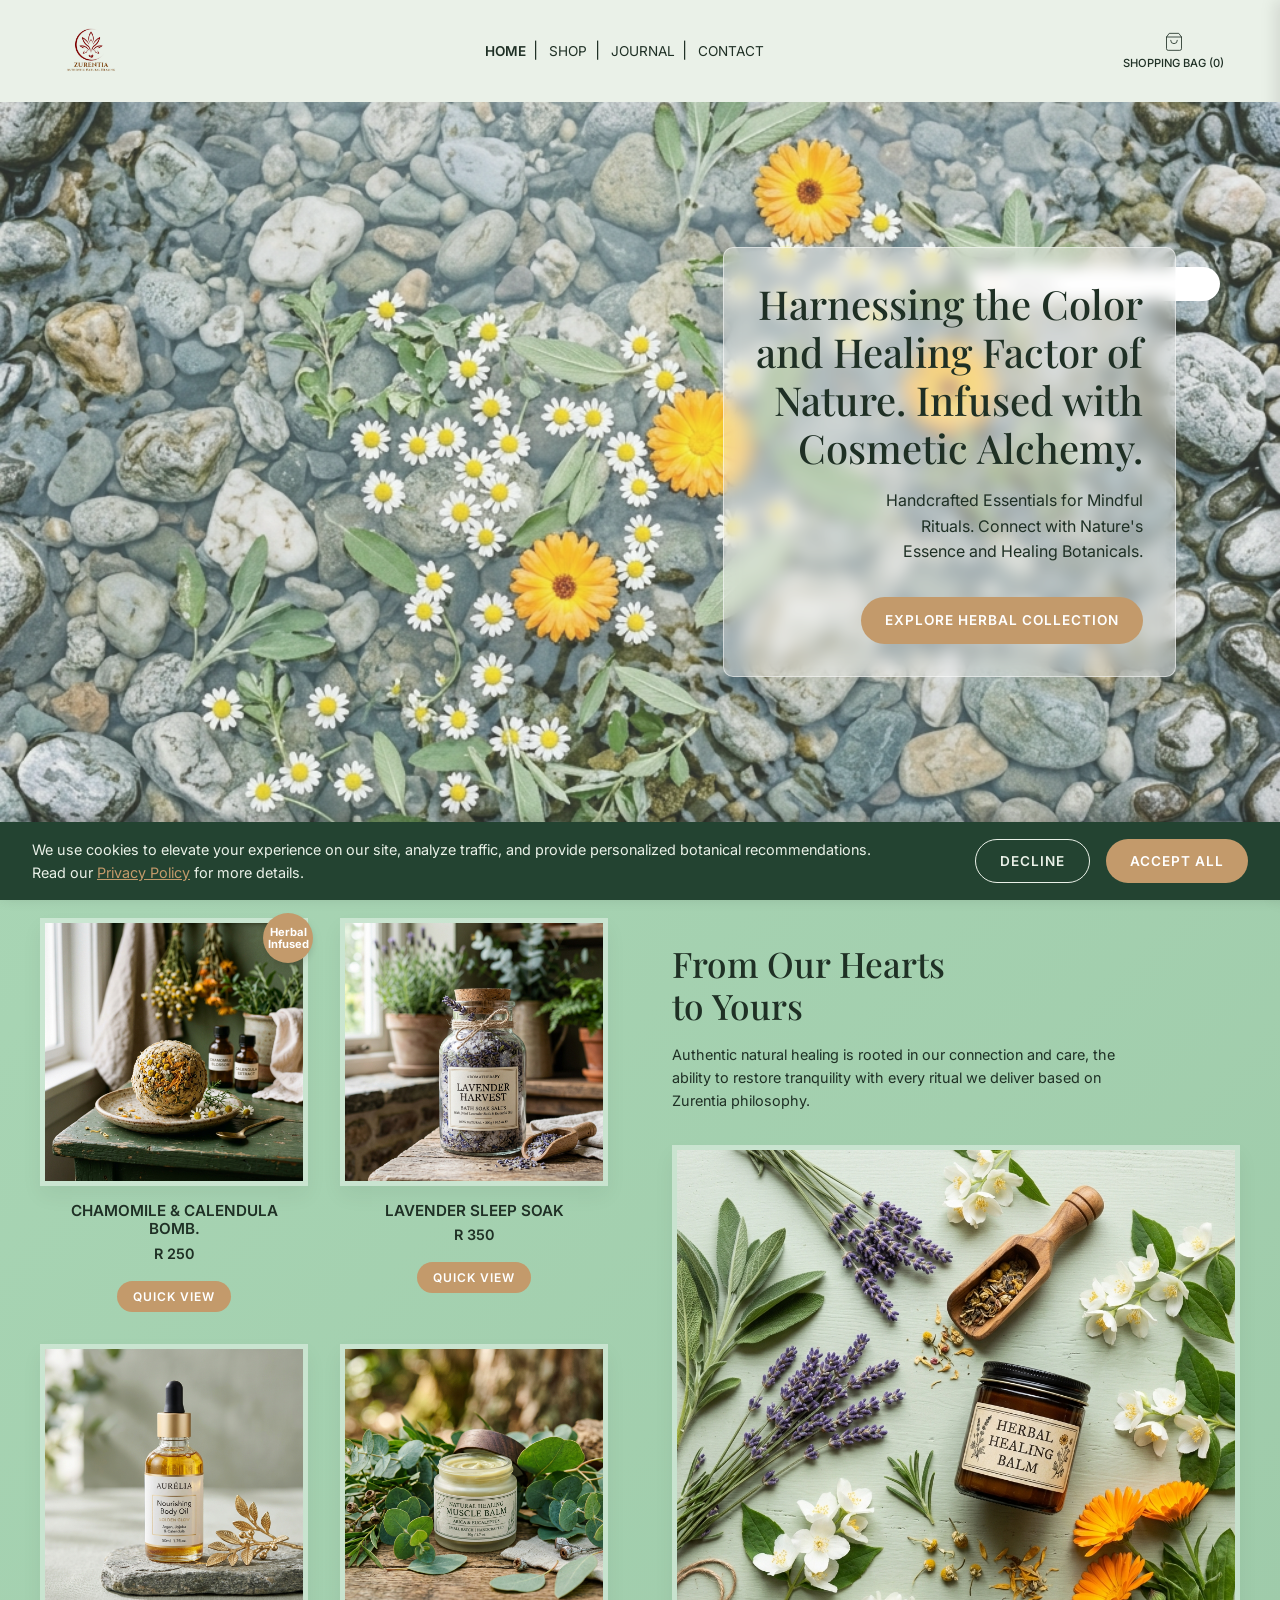
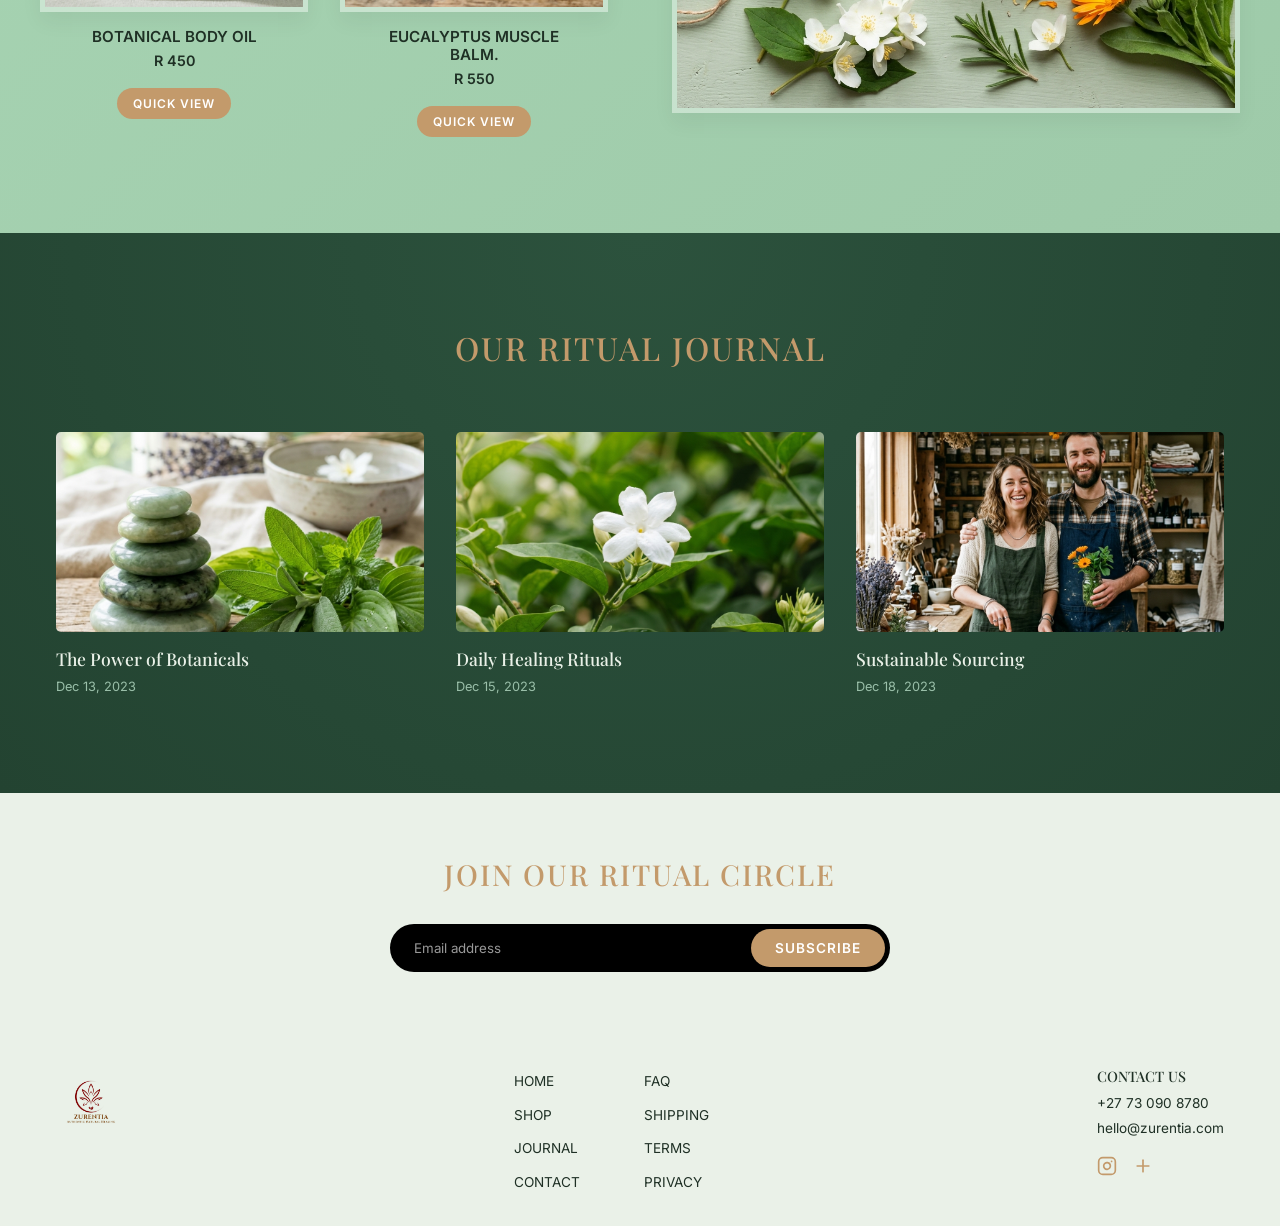
==== index.html @ d0d3191d "feat: enhance UI/UX, add cookies prompt, scroll-to-top, and info pages" ====
<!DOCTYPE html>
<html lang="en">
<head>
    <meta charset="UTF-8">
    <meta name="viewport" content="width=device-width, initial-scale=1.0">
    <meta name="description" content="Zurentia offers authentic natural healing products. Handcrafted essentials for mindful rituals infused with cosmetic alchemy.">
    <meta property="og:title" content="Zurentia | Authentic Natural Healing">
    <meta property="og:description" content="Handcrafted essentials for mindful rituals. Connect with Nature's Essence and Healing Botanicals.">
    <meta property="og:type" content="website">
    <title>Zurentia | Authentic Natural Healing</title>
    <link rel="preconnect" href="https://fonts.googleapis.com">
    <link rel="preconnect" href="https://fonts.gstatic.com" crossorigin>
    <link href="https://fonts.googleapis.com/css2?family=Playfair+Display:ital,wght@0,400..900;1,400..900&family=Inter:wght@300;400;500;600&display=swap" rel="stylesheet">
    <link rel="icon" type="image/png" href="assets/logo.png">
    <link rel="stylesheet" href="styles.css">
</head>
<body>
    <header class="site-header">
        <div class="container header-inner">
            <div class="logo">
                <img src="assets/logo.png" alt="Zurentia Logo" id="logo-img">
            </div>
            <nav class="main-nav">
                <ul>
                    <li><a href="index.html" class="active">HOME</a> <span class="separator">|</span></li>
                    <li><a href="shop.html">SHOP</a> <span class="separator">|</span></li>
                    <li><a href="index.html#journal">JOURNAL</a> <span class="separator">|</span></li>
                    <li><a href="index.html#contact">CONTACT</a></li>
                </ul>
            </nav>
            <div class="header-actions">
                <button class="action-item" id="cart-trigger" aria-label="Shopping Bag">
                    <svg aria-hidden="true" xmlns="http://www.w3.org/2000/svg" width="20" height="20" viewBox="0 0 24 24" fill="none" stroke="currentColor" stroke-width="1.5" stroke-linecap="round" stroke-linejoin="round"><path d="M6 2L3 6v14a2 2 0 0 0 2 2h14a2 2 0 0 0 2-2V6l-3-4z"></path><line x1="3" y1="6" x2="21" y2="6"></line><path d="M16 10a4 4 0 0 1-8 0"></path></svg>
                    <span>Shopping Bag (<span id="cart-count">0</span>)</span>
                </button>
            </div>
        </div>
    </header>

    <main>
        <!-- Hero Section -->
        <section class="hero">
            <div class="hero-bg">
                <img src="assets/hero_bg.jpg" alt="Botanical Water Background">
            </div>
            <div class="hero-content container">
                <div class="search-bar">
                    <svg aria-hidden="true" xmlns="http://www.w3.org/2000/svg" width="18" height="18" viewBox="0 0 24 24" fill="none" stroke="currentColor" stroke-width="2" stroke-linecap="round" stroke-linejoin="round"><circle cx="11" cy="11" r="8"></circle><line x1="21" y1="21" x2="16.65" y2="16.65"></line></svg>
                    <input type="text" placeholder="Search" aria-label="Search">
                </div>
                <div class="hero-text-box">
                    <h1>Harnessing the Color<br>and Healing Factor of<br>Nature. Infused with<br>Cosmetic Alchemy.</h1>
                    <p>Handcrafted Essentials for Mindful<br>Rituals. Connect with Nature's<br>Essence and Healing Botanicals.</p>
                    <a href="shop.html" class="btn btn-primary">EXPLORE HERBAL COLLECTION</a>
                </div>
            </div>
        </section>

        <!-- Product Features Section -->
        <section id="shop" class="products-section container animate-on-scroll">
            <div class="products-grid">
                <!-- Product 1 -->
                <div class="product-card">
                    <div class="product-image">
                        <span class="badge">Herbal Infused</span>
                        <img src="assets/product_chamomile_bomb.png" alt="Chamomile & Calendula Bomb" loading="lazy">
                    </div>
                    <h3>CHAMOMILE & CALENDULA<br>BOMB.</h3>
                    <p class="price">R 250</p>
                    <button class="btn btn-secondary quick-view-btn" data-product="Chamomile Bomb" data-price="R 250" data-img="assets/product_chamomile_bomb.png">QUICK VIEW</button>
                </div>
                <!-- Product 2 -->
                <div class="product-card">
                    <div class="product-image">
                        <img src="assets/product_lavender_soak.png" alt="Lavender Sleep Soak" loading="lazy">
                    </div>
                    <h3>LAVENDER SLEEP SOAK</h3>
                    <p class="price">R 350</p>
                    <button class="btn btn-secondary quick-view-btn" data-product="Lavender Soak" data-price="R 350" data-img="assets/product_lavender_soak.png">QUICK VIEW</button>
                </div>
                <!-- Product 3 -->
                <div class="product-card">
                    <div class="product-image">
                        <img src="assets/product_oil.jpg" alt="Botanical Body Oil" loading="lazy">
                    </div>
                    <h3>BOTANICAL BODY OIL</h3>
                    <p class="price">R 450</p>
                    <button class="btn btn-secondary quick-view-btn" data-product="Nourishing Body Oil" data-price="R 450" data-img="assets/product_oil.jpg">QUICK VIEW</button>
                </div>
                <!-- Product 4 -->
                <div class="product-card">
                    <div class="product-image">
                        <img src="assets/product_eucalyptus_balm.png" alt="Eucalyptus Muscle Balm" loading="lazy">
                    </div>
                    <h3>EUCALYPTUS MUSCLE<br>BALM.</h3>
                    <p class="price">R 550</p>
                    <button class="btn btn-secondary quick-view-btn" data-product="Eucalyptus Balm" data-price="R 550" data-img="assets/product_eucalyptus_balm.png">QUICK VIEW</button>
                </div>
            </div>
            
            <!-- Promo Block -->
            <div class="promo-block animate-on-scroll">
                <div class="promo-content">
                    <h2>From Our Hearts<br>to Yours</h2>
                    <p>Authentic natural healing is rooted in our connection and care, the ability to restore tranquility with every ritual we deliver based on Zurentia philosophy.</p>
                </div>
                <div class="promo-image">
                    <img src="assets/promo_herbs.jpg" alt="Botanical Ingredients" loading="lazy">
                </div>
            </div>
        </section>

        <!-- Journal Section -->
        <section id="journal" class="journal-section animate-on-scroll">
            <div class="container">
                <h2 class="section-title">OUR RITUAL JOURNAL</h2>
                <div class="journal-grid">
                    <article class="journal-card" data-journal="botanicals" tabindex="0" role="button">
                        <div class="journal-image">
                            <img src="assets/journal_1.jpg" alt="Botanical Ingredients" loading="lazy">
                        </div>
                        <h3>The Power of Botanicals</h3>
                        <p class="date">Dec 13, 2023</p>
                    </article>
                    <article class="journal-card" data-journal="rituals" tabindex="0" role="button">
                        <div class="journal-image">
                            <img src="assets/journal_2.jpg" alt="Bath Ritual" loading="lazy">
                        </div>
                        <h3>Daily Healing Rituals</h3>
                        <p class="date">Dec 15, 2023</p>
                    </article>
                    <article class="journal-card" data-journal="sourcing" tabindex="0" role="button">
                        <div class="journal-image">
                            <img src="assets/journal_3.jpg" alt="Natural Elements" loading="lazy">
                        </div>
                        <h3>Sustainable Sourcing</h3>
                        <p class="date">Dec 18, 2023</p>
                    </article>
                </div>
            </div>
        </section>

        <!-- Newsletter Section -->
        <section id="collective" class="newsletter-section animate-on-scroll">
            <div class="container">
                <h2>JOIN OUR RITUAL CIRCLE</h2>
                <form class="newsletter-form" id="newsletter-form">
                    <input type="email" placeholder="Email address" aria-label="Email Address" required>
                    <button type="submit" class="btn btn-primary">SUBSCRIBE</button>
                </form>
            </div>
        </section>
    </main>

    <footer id="contact" class="site-footer">
        <div class="container footer-inner">
            <div class="footer-logo logo">
                <img src="assets/logo.png" alt="Zurentia Logo" class="bw-logo">
            </div>
            <div class="footer-links">
                <ul>
                    <li><a href="index.html">HOME</a></li>
                    <li><a href="shop.html">SHOP</a></li>
                    <li><a href="index.html#journal">JOURNAL</a></li>
                    <li><a href="index.html#contact">CONTACT</a></li>
                </ul>
                <ul>
                    <li><a href="faq.html">FAQ</a></li>
                    <li><a href="shipping.html">SHIPPING</a></li>
                    <li><a href="terms.html">TERMS</a></li>
                    <li><a href="privacy.html">PRIVACY</a></li>
                </ul>
            </div>
            <div class="footer-contact">
                <h4>CONTACT US</h4>
                <p>+27 73 090 8780</p>
                <p><a href="mailto:hello@zurentia.com">hello@zurentia.com</a></p>
                <div class="social-links">
                    <a href="#" aria-label="Instagram"><svg aria-hidden="true" xmlns="http://www.w3.org/2000/svg" width="20" height="20" viewBox="0 0 24 24" fill="none" stroke="currentColor" stroke-width="2" stroke-linecap="round" stroke-linejoin="round"><rect x="2" y="2" width="20" height="20" rx="5" ry="5"></rect><path d="M16 11.37A4 4 0 1 1 12.63 8 4 4 0 0 1 16 11.37z"></path><line x1="17.5" y1="6.5" x2="17.51" y2="6.5"></line></svg></a>
                    <a href="#" aria-label="Facebook"><svg aria-hidden="true" xmlns="http://www.w3.org/2000/svg" width="20" height="20" viewBox="0 0 24 24" fill="none" stroke="currentColor" stroke-width="2" stroke-linecap="round" stroke-linejoin="round"><line x1="12" y1="5" x2="12" y2="19"></line><line x1="5" y1="12" x2="19" y2="12"></line></svg></a>
                </div>
            </div>
        </div>
    </footer>

    <!-- Quick View Modal -->
    <div id="quick-view-modal" class="modal" aria-hidden="true">
        <div class="modal-overlay" tabindex="-1" data-modal-close></div>
        <div class="modal-content" role="dialog" aria-modal="true" aria-labelledby="modal-title">
            <button class="modal-close" aria-label="Close modal" data-modal-close>&times;</button>
            <div class="modal-body">
                <div class="modal-image">
                    <img id="modal-img" src="" alt="Product Image">
                </div>
                <div class="modal-info">
                    <h2 id="modal-title">Product Name</h2>
                    <p id="modal-price" class="price">R 0</p>
                    <p class="description">Experience the pure essence of nature with our meticulously handcrafted botanical formula. Designed to restore, nourish, and heal.</p>
                    <div class="modal-quantity-wrapper">
                        <label for="modal-qty-val" class="sr-only">Quantity</label>
                        <div class="quantity-controls">
                            <button class="qty-btn dec" id="modal-qty-dec" aria-label="Decrease quantity">-</button>
                            <span class="qty-val" id="modal-qty-val" aria-live="polite">1</span>
                            <button class="qty-btn inc" id="modal-qty-inc" aria-label="Increase quantity">+</button>
                        </div>
                    </div>
                    <button class="btn btn-primary add-to-cart-btn">ADD TO BAG</button>
                </div>
            </div>
        </div>
    </div>

    <!-- Journal Read Modal -->
    <div id="journal-modal" class="modal" aria-hidden="true">
        <div class="modal-overlay" tabindex="-1" data-modal-close></div>
        <div class="modal-content" role="dialog" aria-modal="true" aria-labelledby="journal-modal-title">
            <button class="modal-close" aria-label="Close modal" data-modal-close>&times;</button>
            <div class="modal-body">
                <div class="modal-image">
                    <img id="journal-modal-img" src="" alt="Journal Article Image">
                </div>
                <div class="modal-info" style="align-items: flex-start;">
                    <h2 id="journal-modal-title">Article Title</h2>
                    <div id="journal-modal-text" class="description" style="margin-top: 1rem; line-height: 1.8;">
                        Article content goes here.
                    </div>
                </div>
            </div>
        </div>
    </div>

    <!-- Cart Drawer -->
    <div id="cart-overlay" class="cart-overlay" aria-hidden="true"></div>
    <aside id="cart-drawer" class="cart-drawer" aria-hidden="true">
        <div class="cart-header">
            <h2 id="drawer-title">Your Bag</h2>
            <button class="cart-close" id="cart-close" aria-label="Close cart">&times;</button>
        </div>
        
        <!-- Cart Items View -->
        <div id="cart-view" class="drawer-view active">
            <div class="cart-items" id="cart-items-container">
                <p class="empty-cart-msg">Your bag is currently empty.</p>
            </div>
            <div class="cart-footer">
                <div class="cart-total">
                    <span>Total</span>
                    <span id="cart-total-price">R 0</span>
                </div>
                <button class="btn btn-primary checkout-btn" id="go-to-checkout-btn">PROCEED TO CHECKOUT</button>
            </div>
        </div>

        <!-- Checkout Form View -->
        <div id="checkout-view" class="drawer-view">
            <div class="checkout-form-container">
                <form id="whatsapp-checkout-form">
                    <div class="form-group">
                        <label for="customer-name">Full Name</label>
                        <input type="text" id="customer-name" required placeholder="Jane Doe">
                    </div>
                    <div class="form-group">
                        <label for="customer-phone">Phone Number</label>
                        <input type="text" id="customer-phone" required placeholder="073 123 4567">
                    </div>
                    <div class="form-group">
                        <label>Delivery Method</label>
                        <div class="radio-group">
                            <label><input type="radio" name="delivery-method" value="Collection" checked> Collection</label>
                            <label><input type="radio" name="delivery-method" value="Delivery"> Delivery</label>
                        </div>
                    </div>
                    <div class="form-group" id="address-group" style="display: none;">
                        <label for="customer-address">Delivery Address</label>
                        <textarea id="customer-address" rows="3" placeholder="123 Main St..."></textarea>
                    </div>
                </form>
            </div>
            <div class="cart-footer">
                <button class="btn btn-outline back-to-cart-btn" id="back-to-cart-btn">BACK TO CART</button>
                <button type="submit" form="whatsapp-checkout-form" class="btn btn-whatsapp checkout-btn" id="submit-whatsapp-btn">SEND VIA WHATSAPP</button>
            </div>
        </div>
    </aside>

    <script src="main.js"></script>
</body>
</html>
---- styles.css ----
/* ==========================================================================
   CSS Variables & Tokens
   ========================================================================== */
:root {
    /* Colors */
    --clr-bg-primary: #eaf1e8; /* Pale green background */
    --clr-bg-secondary: #9ecaa9; /* Sage green background */
    --clr-bg-dark: #234331; /* Dark forest green */
    
    --clr-text-primary: #1f3025; /* Dark forest green/black */
    --clr-text-light: #eaf1e8; /* Light text on dark bg */
    --clr-text-muted: #576d5e; /* Muted text */
    
    --clr-accent-gold: #c39a6b; /* Tan/Gold color */
    --clr-accent-gold-hover: #b0885a;
    
    /* Typography */
    --font-heading: 'Playfair Display', serif;
    --font-body: 'Inter', sans-serif;
    
    /* Spacing */
    --space-xs: 0.5rem;
    --space-sm: 1rem;
    --space-md: 2rem;
    --space-lg: 4rem;
    --space-xl: 6rem;
    
    /* Shadows */
    --shadow-sm: 0 2px 4px rgba(0,0,0,0.05);
    --shadow-md: 0 4px 8px rgba(0,0,0,0.1);
    
    /* Transitions */
    --transition-fast: 0.2s ease;
    --transition-base: 0.3s ease;
}

/* ==========================================================================
   Resets & Base Styles
   ========================================================================== */
*, *::before, *::after {
    box-sizing: border-box;
    margin: 0;
    padding: 0;
}

html {
    scroll-behavior: smooth;
}

body {
    font-family: var(--font-body);
    color: var(--clr-text-primary);
    background-color: var(--clr-bg-primary);
    line-height: 1.6;
    overflow-x: hidden;
}

h1, h2, h3, h4, h5, h6 {
    font-family: var(--font-heading);
    font-weight: 500;
    line-height: 1.2;
}

a {
    text-decoration: none;
    color: inherit;
    transition: color var(--transition-fast);
}

ul {
    list-style: none;
}

img {
    max-width: 100%;
    display: block;
}

.container {
    width: 100%;
    max-width: 1200px;
    margin: 0 auto;
    padding: 0 var(--space-sm);
}

.sr-only {
    position: absolute;
    width: 1px;
    height: 1px;
    padding: 0;
    margin: -1px;
    overflow: hidden;
    clip: rect(0, 0, 0, 0);
    white-space: nowrap;
    border-width: 0;
}

/* ==========================================================================
   Typography Utilities
   ========================================================================== */
.section-title {
    text-align: center;
    font-size: 2rem;
    margin-bottom: var(--space-lg);
    text-transform: uppercase;
    letter-spacing: 2px;
}

/* ==========================================================================
   Buttons
   ========================================================================== */
.btn {
    display: inline-block;
    padding: 0.8rem 1.5rem;
    border-radius: 50px;
    font-family: var(--font-body);
    font-size: 0.85rem;
    font-weight: 600;
    text-transform: uppercase;
    letter-spacing: 1px;
    cursor: pointer;
    transition: all var(--transition-base);
    border: none;
}

.btn-primary {
    background-color: var(--clr-accent-gold);
    color: white;
}

.btn-primary:hover {
    background-color: var(--clr-accent-gold-hover);
    transform: translateY(-2px);
    box-shadow: var(--shadow-sm);
}

.btn-secondary {
    background-color: var(--clr-accent-gold);
    color: white;
    padding: 0.5rem 1rem;
    font-size: 0.75rem;
}

.btn-secondary:hover {
    background-color: var(--clr-accent-gold-hover);
    transform: translateY(-2px);
}

.btn-outline {
    background-color: transparent;
    color: var(--clr-text-primary);
    border: 1px solid var(--clr-border, #ccc);
    margin-bottom: 0.5rem;
    width: 100%;
}

.btn-outline:hover {
    background-color: var(--clr-bg-secondary);
}

.btn-whatsapp {
    background-color: #25D366;
    color: white;
    width: 100%;
}

.btn-whatsapp:hover {
    background-color: #1ebe56;
    transform: translateY(-2px);
    box-shadow: var(--shadow-sm);
}

/* ==========================================================================
   Header
   ========================================================================== */
.site-header {
    background-color: var(--clr-bg-primary);
    padding: var(--space-sm) 0;
    position: sticky;
    top: 0;
    z-index: 100;
    border-bottom: 1px solid var(--clr-border);
}

.header-inner {
    display: flex;
    justify-content: space-between;
    align-items: center;
}

.logo {
    display: flex;
    align-items: center;
    gap: 0.5rem;
}

.logo img {
    height: 70px;
    width: auto;
    object-fit: contain;
    mix-blend-mode: multiply;
}

.logo-text {
    display: flex;
    flex-direction: column;
}

.brand-name {
    font-family: var(--font-heading);
    font-size: 1.2rem;
    font-weight: 600;
    letter-spacing: 1px;
}

.brand-tagline {
    font-size: 0.5rem;
    text-transform: uppercase;
    letter-spacing: 0.5px;
}

.main-nav ul {
    display: flex;
    align-items: center;
    gap: 0.5rem;
}

.main-nav a {
    font-size: 0.85rem;
    text-transform: uppercase;
    color: var(--clr-text-primary);
}

.main-nav .separator {
    color: var(--clr-text-primary);
    margin: 0 0.2rem;
}

.main-nav a.active, .main-nav a:hover {
    font-weight: 600;
}

.header-actions {
    display: flex;
    gap: 1.5rem;
}

.action-item {
    display: flex;
    flex-direction: column;
    align-items: center;
    gap: 0.2rem;
    font-size: 0.7rem;
    color: var(--clr-text-primary);
    text-transform: uppercase;
    font-weight: 500;
}

.action-item svg {
    color: var(--clr-text-primary);
    stroke-width: 1;
}

/* ==========================================================================
   Hero Section
   ========================================================================== */
.hero {
    position: relative;
    height: 80vh;
    min-height: 500px;
    display: flex;
    align-items: center;
    background-color: #d8e5dd; /* Fallback */
}

.hero-bg {
    position: absolute;
    top: 0;
    left: 0;
    width: 100%;
    height: 100%;
    z-index: 0;
    overflow: hidden;
}

.hero-bg img {
    width: 100%;
    height: 100%;
    object-fit: cover;
    opacity: 0.8;
}

.hero-content {
    position: relative;
    z-index: 1;
    width: 100%;
    display: flex;
    flex-direction: column;
    align-items: flex-end;
    padding-right: 5%;
}

.search-bar {
    position: absolute;
    top: 20px;
    right: 20px;
    background: white;
    border-radius: 50px;
    padding: 0.5rem 1rem;
    display: flex;
    align-items: center;
    gap: 0.5rem;
    box-shadow: var(--shadow-sm);
    width: 250px;
}

.search-bar input {
    border: none;
    outline: none;
    width: 100%;
    font-family: var(--font-body);
}

.search-bar svg {
    color: var(--clr-accent-gold);
}

.hero-text-box {
    background: rgba(255, 255, 255, 0.4);
    backdrop-filter: blur(8px);
    -webkit-backdrop-filter: blur(8px);
    border: 1px solid rgba(255, 255, 255, 0.5);
    padding: var(--space-md);
    border-radius: 10px;
    max-width: 500px;
    text-align: right;
}

.hero h1 {
    font-size: 2.5rem;
    margin-bottom: var(--space-sm);
}

.hero p {
    font-size: 1rem;
    margin-bottom: var(--space-md);
}

/* ==========================================================================
   Products Section
   ========================================================================== */
.products-section {
    padding: var(--space-xl) 0;
    background: linear-gradient(135deg, #a8d5b4 0%, var(--clr-bg-secondary) 100%);
    display: grid;
    grid-template-columns: 1fr 1fr;
    gap: var(--space-lg);
    position: relative;
}

/* Extend the background color of the products section to full width */
.products-section::before {
    content: '';
    position: absolute;
    top: 0;
    left: 50%;
    transform: translateX(-50%);
    width: 100vw;
    height: 100%;
    background: linear-gradient(135deg, #a8d5b4 0%, var(--clr-bg-secondary) 100%);
    z-index: -1;
}

.products-grid {
    display: grid;
    grid-template-columns: 1fr 1fr;
    gap: var(--space-md);
}

.product-card {
    text-align: center;
    display: flex;
    flex-direction: column;
    align-items: center;
    transition: transform var(--transition-base);
}

.product-card:hover {
    transform: translateY(-5px);
}

.product-image {
    position: relative;
    width: 100%;
    aspect-ratio: 1;
    margin-bottom: var(--space-sm);
    border: 5px solid rgba(255,255,255,0.4); /* subtle frame */
    box-shadow: 0 10px 20px rgba(0,0,0,0.05);
}

.product-image img {
    width: 100%;
    height: 100%;
    object-fit: cover;
}

.badge {
    position: absolute;
    top: -10px;
    right: -10px;
    background-color: var(--clr-accent-gold);
    color: white;
    font-size: 0.7rem;
    font-weight: bold;
    width: 50px;
    height: 50px;
    display: flex;
    align-items: center;
    justify-content: center;
    text-align: center;
    border-radius: 50%;
    text-transform: capitalize;
    line-height: 1.1;
    box-shadow: 0 4px 6px rgba(0,0,0,0.1);
}

.product-card h3 {
    font-size: 0.95rem;
    margin-bottom: 0.2rem;
    font-family: var(--font-body);
    font-weight: 600;
}

.product-card .price {
    font-weight: 600;
    margin-bottom: var(--space-sm);
    font-size: 0.9rem;
}

/* Promo Block */
.promo-block {
    display: flex;
    flex-direction: column;
    justify-content: center;
}

.promo-content {
    padding-bottom: var(--space-md);
}

.promo-content h2 {
    font-size: 2.2rem;
    margin-bottom: var(--space-sm);
    color: var(--clr-text-primary);
}

.promo-content p {
    font-size: 0.9rem;
    max-width: 80%;
}

.promo-image {
    width: 100%;
    aspect-ratio: 4/3;
    border: 5px solid rgba(255,255,255,0.4);
    box-shadow: 0 10px 20px rgba(0,0,0,0.05);
}

.promo-image img {
    width: 100%;
    height: 100%;
    object-fit: cover;
}

/* ==========================================================================
   Journal Section
   ========================================================================== */
.journal-section {
    padding: var(--space-xl) 0;
    background: radial-gradient(circle at top center, #2c523d 0%, var(--clr-bg-dark) 100%);
    color: var(--clr-text-light);
    position: relative;
}

/* Extend background to full width */
.journal-section::before {
    content: '';
    position: absolute;
    top: 0;
    left: 50%;
    transform: translateX(-50%);
    width: 100vw;
    height: 100%;
    background: radial-gradient(circle at top center, #2c523d 0%, var(--clr-bg-dark) 100%);
    z-index: -1;
}

.journal-section .section-title {
    color: var(--clr-accent-gold);
}

.journal-grid {
    display: grid;
    grid-template-columns: repeat(3, 1fr);
    gap: var(--space-md);
}

.journal-card {
    transition: transform var(--transition-base);
    cursor: pointer;
}

.journal-card:hover {
    transform: translateY(-5px);
}

.journal-card:hover .journal-image img {
    transform: scale(1.05);
    transition: transform 0.5s ease;
}

.journal-image {
    position: relative;
    height: 200px;
    border-radius: 5px;
    overflow: hidden;
    margin-bottom: var(--space-sm);
}

.journal-image img {
    width: 100%;
    height: 100%;
    object-fit: cover;
}

.journal-letter {
    position: absolute;
    bottom: 10px;
    left: 10px;
    font-family: var(--font-heading);
    font-size: 3rem;
    color: var(--clr-accent-gold);
    line-height: 1;
    text-shadow: 2px 2px 4px rgba(0,0,0,0.5);
}

.journal-card h3 {
    font-size: 1.1rem;
    margin-bottom: 0.5rem;
}

.journal-card .date {
    font-size: 0.8rem;
    color: #9abfa9;
}

/* ==========================================================================
   Newsletter Section
   ========================================================================== */
.newsletter-section {
    padding: var(--space-lg) 0;
    text-align: center;
    background-color: var(--clr-bg-primary);
}

.newsletter-section h2 {
    font-size: 1.8rem;
    margin-bottom: var(--space-md);
    color: var(--clr-accent-gold);
    letter-spacing: 2px;
}

.newsletter-form {
    display: flex;
    justify-content: center;
    max-width: 500px;
    margin: 0 auto;
    position: relative;
}

.newsletter-form input {
    padding: 1rem 1.5rem;
    border-radius: 50px;
    border: none;
    background-color: #000;
    color: white;
    flex-grow: 1;
    font-family: var(--font-body);
    padding-right: 150px;
}

.newsletter-form input::placeholder {
    color: #999;
}

.newsletter-form .btn {
    position: absolute;
    right: 5px;
    top: 5px;
    bottom: 5px;
    padding: 0 1.5rem;
    border-radius: 50px;
}

/* ==========================================================================
   Footer
   ========================================================================== */
.site-footer {
    padding: var(--space-md) 0;
    background-color: var(--clr-bg-primary);
    border-top: 1px solid var(--clr-border);
}

.footer-inner {
    display: flex;
    justify-content: space-between;
    align-items: flex-start;
}

.footer-links {
    display: flex;
    gap: 4rem;
}

.footer-links ul {
    display: flex;
    flex-direction: column;
    gap: 0.5rem;
}

.footer-links a {
    font-size: 0.85rem;
    color: var(--clr-text-primary);
    transition: color var(--transition-fast);
}

.footer-links a:hover {
    color: var(--clr-accent-gold);
}

.footer-contact h4 {
    margin-bottom: 0.5rem;
    font-size: 0.9rem;
}

.footer-contact p {
    font-size: 0.85rem;
    margin-bottom: 0.2rem;
}

.social-links {
    margin-top: 1rem;
    display: flex;
    gap: 1rem;
}

.social-links svg {
    color: var(--clr-accent-gold);
}

/* Responsive */
@media (max-width: 900px) {
    .products-section {
        grid-template-columns: 1fr;
    }
    .journal-grid {
        grid-template-columns: 1fr;
    }
    .hero-text-box {
        text-align: center;
        margin: 0 auto;
    }
    .hero-content {
        align-items: center;
        padding: 0;
        justify-content: center;
        height: 100%;
    }
    .search-bar {
        position: static;
        margin-bottom: var(--space-md);
    }
    .footer-inner {
        flex-direction: column;
        gap: 2rem;
        align-items: center;
        text-align: center;
    }
}

/* ==========================================================================
   Enhancements: Animations, Accessibility, & Modal
   ========================================================================== */

/* Accessibility Focus States */
a:focus-visible, button:focus-visible, input:focus-visible {
    outline: 2px solid var(--clr-accent-gold);
    outline-offset: 4px;
}

/* Scroll Animations */
.animate-on-scroll {
    opacity: 0;
    transform: translateY(30px);
    transition: opacity 0.8s ease-out, transform 0.8s ease-out;
}

.animate-on-scroll.visible {
    opacity: 1;
    transform: translateY(0);
}

/* Sticky Header Scroll State */
.site-header {
    transition: box-shadow var(--transition-base), padding var(--transition-base);
}

.site-header.header-scrolled {
    box-shadow: var(--shadow-md);
    padding: 0.5rem 0;
}

/* Quick View Modal */
.modal {
    position: fixed;
    top: 0;
    left: 0;
    width: 100vw;
    height: 100vh;
    z-index: 1000;
    display: flex;
    align-items: center;
    justify-content: center;
    opacity: 0;
    visibility: hidden;
    transition: opacity var(--transition-base), visibility var(--transition-base);
}

.modal.active {
    opacity: 1;
    visibility: visible;
}

.modal-overlay {
    position: absolute;
    top: 0;
    left: 0;
    width: 100%;
    height: 100%;
    background: rgba(0,0,0,0.6);
    backdrop-filter: blur(5px);
    cursor: pointer;
}

.modal-content {
    position: relative;
    background: var(--clr-bg-primary);
    width: 90%;
    max-width: 800px;
    border-radius: 10px;
    z-index: 1001;
    box-shadow: 0 25px 50px rgba(0,0,0,0.2);
    transform: translateY(20px);
    transition: transform 0.4s cubic-bezier(0.175, 0.885, 0.32, 1.275);
    overflow: hidden;
}

.modal.active .modal-content {
    transform: translateY(0);
}

.modal-close {
    position: absolute;
    top: 15px;
    right: 15px;
    background: none;
    border: none;
    font-size: 2rem;
    color: var(--clr-text-primary);
    cursor: pointer;
    line-height: 1;
    z-index: 10;
    transition: color var(--transition-fast);
}

.modal-close:hover {
    color: var(--clr-accent-gold);
}

.modal-body {
    display: grid;
    grid-template-columns: 1fr 1fr;
    gap: var(--space-md);
}

.modal-image img {
    width: 100%;
    height: 100%;
    object-fit: cover;
    aspect-ratio: 1;
}

.modal-info {
    padding: var(--space-md);
    display: flex;
    flex-direction: column;
    justify-content: center;
}

.modal-info h2 {
    font-size: 1.8rem;
    margin-bottom: 0.5rem;
}

.modal-info .price {
    font-size: 1.2rem;
    font-weight: 600;
    color: var(--clr-accent-gold);
    margin-bottom: var(--space-sm);
}

.modal-info .description {
    margin-bottom: var(--space-sm);
    color: var(--clr-text-muted);
}

.modal-quantity-wrapper {
    margin-bottom: var(--space-md);
    display: flex;
    align-items: center;
}

.modal-quantity-wrapper .quantity-controls {
    width: 120px;
    justify-content: space-between;
}

@media (max-width: 768px) {
    .modal-body {
        grid-template-columns: 1fr;
    }
    .modal-image img {
        max-height: 300px;
    }
}

/* ==========================================================================
   Cart Drawer
   ========================================================================== */
.action-item {
    background: none;
    border: none;
    cursor: pointer;
    font-family: inherit;
    padding: 0;
}

.cart-overlay {
    position: fixed;
    top: 0;
    left: 0;
    width: 100vw;
    height: 100vh;
    background: rgba(0,0,0,0.5);
    z-index: 1050;
    opacity: 0;
    visibility: hidden;
    transition: opacity var(--transition-base), visibility var(--transition-base);
}

.cart-overlay.active {
    opacity: 1;
    visibility: visible;
}

.cart-drawer {
    position: fixed;
    top: 0;
    right: -400px;
    width: 100%;
    max-width: 400px;
    height: 100vh;
    background-color: var(--clr-bg-primary);
    z-index: 1100;
    box-shadow: -5px 0 15px rgba(0,0,0,0.1);
    display: flex;
    flex-direction: column;
    transition: right 0.4s cubic-bezier(0.175, 0.885, 0.32, 1);
}

.cart-drawer.active {
    right: 0;
}

.cart-header {
    padding: var(--space-md);
    border-bottom: 1px solid var(--clr-border);
    display: flex;
    justify-content: space-between;
    align-items: center;
}

.cart-header h2 {
    font-size: 1.5rem;
    margin: 0;
}

.cart-close {
    background: none;
    border: none;
    font-size: 2rem;
    cursor: pointer;
    color: var(--clr-text-primary);
    line-height: 1;
    transition: color var(--transition-fast);
}

.cart-close:hover {
    color: var(--clr-accent-gold);
}

/* View Toggling inside Drawer */
.drawer-view {
    display: none;
    flex-direction: column;
    flex-grow: 1;
    overflow: hidden;
}

.drawer-view.active {
    display: flex;
}

.cart-items {
    flex-grow: 1;
    overflow-y: auto;
    padding: var(--space-md);
    display: flex;
    flex-direction: column;
    gap: var(--space-md);
}

.empty-cart-msg {
    text-align: center;
    color: var(--clr-text-muted);
    margin-top: var(--space-lg);
}

.cart-item {
    display: flex;
    gap: var(--space-sm);
    border-bottom: 1px solid var(--clr-border);
    padding-bottom: var(--space-sm);
}

.cart-item-img {
    width: 80px;
    height: 80px;
    object-fit: cover;
    border-radius: 5px;
}

.cart-item-info {
    flex-grow: 1;
    display: flex;
    flex-direction: column;
    justify-content: space-between;
}

.cart-item-title {
    font-size: 0.9rem;
    font-weight: 600;
}

.cart-item-price {
    font-size: 0.85rem;
    color: var(--clr-accent-gold);
}

.cart-item-actions {
    display: flex;
    justify-content: space-between;
    align-items: center;
    margin-top: 0.5rem;
}

.quantity-controls {
    display: flex;
    align-items: center;
    border: 1px solid var(--clr-border);
    border-radius: 20px;
    overflow: hidden;
}

.qty-btn {
    background: none;
    border: none;
    padding: 0.2rem 0.6rem;
    cursor: pointer;
    font-size: 1rem;
    color: var(--clr-text-primary);
}

.qty-btn:hover {
    background-color: var(--clr-bg-secondary);
}

.qty-val {
    padding: 0 0.5rem;
    font-size: 0.85rem;
}

.remove-btn {
    background: none;
    border: none;
    font-size: 0.75rem;
    text-decoration: underline;
    color: var(--clr-text-muted);
    cursor: pointer;
}

.remove-btn:hover {
    color: red;
}

.cart-footer {
    padding: var(--space-md);
    border-top: 1px solid var(--clr-border);
    background-color: var(--clr-bg-primary);
}

.cart-total {
    display: flex;
    justify-content: space-between;
    font-size: 1.2rem;
    font-weight: 600;
    margin-bottom: var(--space-sm);
}

.checkout-btn {
    width: 100%;
    text-align: center;
}

/* ==========================================================================
   Checkout Form
   ========================================================================== */
.checkout-form-container {
    padding: var(--space-md);
    flex-grow: 1;
    overflow-y: auto;
}

.form-group {
    margin-bottom: var(--space-sm);
}

.form-group label {
    display: block;
    margin-bottom: 0.3rem;
    font-size: 0.9rem;
    font-weight: 600;
}

.form-group input[type="text"],
.form-group textarea {
    width: 100%;
    padding: 0.8rem;
    border: 1px solid var(--clr-border);
    border-radius: 5px;
    font-family: var(--font-body);
    background-color: white;
}

.radio-group {
    display: flex;
    gap: 1rem;
    padding: 0.5rem 0;
}

.radio-group label {
    font-weight: normal;
    display: flex;
    align-items: center;
    gap: 0.3rem;
    cursor: pointer;
}

/* ==========================================================================
   Shop Page Layout
   ========================================================================== */
.shop-page {
    padding: var(--space-xl) 0;
}

.shop-page .page-title {
    text-align: center;
    font-size: 2.5rem;
    margin-bottom: var(--space-lg);
    letter-spacing: 2px;
}

.shop-layout {
    display: grid;
    grid-template-columns: 250px 1fr;
    gap: var(--space-lg);
}

.shop-sidebar {
    background: white;
    padding: var(--space-md);
    border-radius: 10px;
    box-shadow: var(--shadow-sm);
    height: fit-content;
    position: sticky;
    top: 100px;
}

.filter-group {
    margin-bottom: var(--space-md);
}

.filter-group h3 {
    font-size: 1.1rem;
    margin-bottom: var(--space-sm);
    border-bottom: 1px solid var(--clr-border);
    padding-bottom: 0.3rem;
}

.checkbox-label, .radio-label {
    display: flex;
    align-items: center;
    gap: 0.5rem;
    margin-bottom: 0.5rem;
    font-size: 0.9rem;
    cursor: pointer;
}

.checkbox-label input, .radio-label input {
    accent-color: var(--clr-accent-gold);
}

.sidebar-search {
    position: relative;
    width: 100%;
    margin-bottom: var(--space-sm);
    top: 0;
    right: 0;
    box-shadow: none;
    border: 1px solid var(--clr-border);
}

.shop-header-actions {
    display: none;
    margin-bottom: var(--space-md);
    text-align: center;
}

.sidebar-header {
    display: none;
    justify-content: space-between;
    align-items: center;
    margin-bottom: var(--space-md);
    padding-bottom: var(--space-sm);
    border-bottom: 1px solid var(--clr-border);
}

.sidebar-close {
    background: none;
    border: none;
    font-size: 2rem;
    cursor: pointer;
    line-height: 1;
    color: var(--clr-text-primary);
}

@media (max-width: 900px) {
    .shop-header-actions {
        display: block;
    }
    .mobile-filter-btn {
        width: 100%;
        display: flex;
        justify-content: center;
        align-items: center;
    }
    .shop-layout {
        grid-template-columns: 1fr;
    }
    .sidebar-header {
        display: flex;
    }
    .shop-sidebar {
        position: fixed;
        top: 0;
        left: -100%;
        width: 300px;
        max-width: 85vw;
        height: 100vh;
        z-index: 1060;
        border-radius: 0;
        margin-bottom: 0;
        overflow-y: auto;
        transition: left 0.3s cubic-bezier(0.175, 0.885, 0.32, 1.275);
    }
    .shop-sidebar.active {
        left: 0;
    }
}

/* ==========================================================================
   Toast Notifications
   ========================================================================== */
.toast-container {
    position: fixed;
    bottom: 90px;
    right: 30px;
    display: flex;
    flex-direction: column;
    gap: 10px;
    z-index: 9999;
    pointer-events: none;
}

.toast {
    background-color: var(--clr-text-primary);
    color: white;
    padding: 12px 24px;
    border-radius: 5px;
    font-family: var(--font-body);
    font-size: 0.95rem;
    box-shadow: 0 4px 12px rgba(0,0,0,0.15);
    opacity: 0;
    transform: translateY(20px);
    animation: toast-in 0.3s cubic-bezier(0.175, 0.885, 0.32, 1.275) forwards;
}

.toast.error {
    background-color: #8b0000;
}

.toast.toast-out {
    animation: toast-out 0.3s ease-in forwards;
}

@keyframes toast-in {
    to { opacity: 1; transform: translateY(0); }
}

@keyframes toast-out {
    to { opacity: 0; transform: translateY(-10px); }
}

/* ==========================================================================
   Text Pages (FAQ, Privacy, Terms, Shipping)
   ========================================================================== */
.text-page {
    padding: var(--space-xl) 0;
    max-width: 800px;
    margin: 0 auto;
}

.text-page h1 {
    font-size: 2.5rem;
    margin-bottom: var(--space-lg);
    text-align: center;
    letter-spacing: 2px;
}

.text-page h2 {
    font-size: 1.5rem;
    margin-top: var(--space-md);
    margin-bottom: var(--space-sm);
    color: var(--clr-accent-gold);
}

.text-page p {
    margin-bottom: var(--space-md);
    color: var(--clr-text-muted);
}

.text-page ul {
    list-style: disc;
    margin-left: var(--space-md);
    margin-bottom: var(--space-md);
    color: var(--clr-text-muted);
}

.text-page li {
    margin-bottom: 0.5rem;
}

/* FAQ Accordion */
.faq-item {
    margin-bottom: var(--space-sm);
    border-bottom: 1px solid var(--clr-border, #ccc);
}

.faq-item summary {
    font-family: var(--font-heading);
    font-weight: 600;
    font-size: 1.2rem;
    padding: 1rem 0;
    cursor: pointer;
    outline: none;
    list-style: none;
    display: flex;
    justify-content: space-between;
    align-items: center;
}

.faq-item summary::-webkit-details-marker {
    display: none;
}

.faq-item summary::after {
    content: '+';
    font-size: 1.5rem;
    color: var(--clr-accent-gold);
    transition: transform 0.3s;
}

.faq-item[open] summary::after {
    transform: rotate(45deg);
}

.faq-item p {
    padding-bottom: 1rem;
    margin-bottom: 0;
}

/* ==========================================================================
   Scroll To Top Button
   ========================================================================== */
.scroll-top-btn {
    position: fixed;
    bottom: 30px;
    right: 30px;
    background-color: var(--clr-accent-gold);
    color: white;
    width: 45px;
    height: 45px;
    border-radius: 50%;
    display: flex;
    align-items: center;
    justify-content: center;
    border: none;
    cursor: pointer;
    box-shadow: var(--shadow-md);
    opacity: 0;
    visibility: hidden;
    transform: translateY(20px);
    transition: all var(--transition-base);
    z-index: 900;
}

.scroll-top-btn.visible {
    opacity: 1;
    visibility: visible;
    transform: translateY(0);
}

.scroll-top-btn:hover {
    background-color: var(--clr-accent-gold-hover);
    transform: translateY(-3px);
}

/* ==========================================================================
   Cookies Prompt
   ========================================================================== */
.cookies-banner {
    position: fixed;
    bottom: -150%;
    left: 0;
    width: 100%;
    background-color: var(--clr-bg-dark);
    color: var(--clr-text-light);
    padding: var(--space-sm) var(--space-md);
    z-index: 10000;
    box-shadow: 0 -5px 15px rgba(0,0,0,0.2);
    display: flex;
    justify-content: space-between;
    align-items: center;
    transition: bottom 0.5s cubic-bezier(0.175, 0.885, 0.32, 1);
}

.cookies-banner.visible {
    bottom: 0;
}

.cookies-content {
    flex-grow: 1;
    padding-right: var(--space-md);
}

.cookies-content p {
    font-size: 0.9rem;
    margin: 0;
}

.cookies-content a {
    color: var(--clr-accent-gold);
    text-decoration: underline;
}

.cookies-actions {
    display: flex;
    gap: 1rem;
    flex-shrink: 0;
}

@media (max-width: 768px) {
    .scroll-top-btn {
        bottom: 20px;
        right: 20px;
        width: 40px;
        height: 40px;
    }
    
    .toast-container {
        bottom: 80px;
        right: 20px;
    }

    .cookies-banner {
        flex-direction: column;
        text-align: center;
        gap: 1rem;
        padding: var(--space-sm);
    }
    
    .cookies-content {
        padding-right: 0;
    }
}
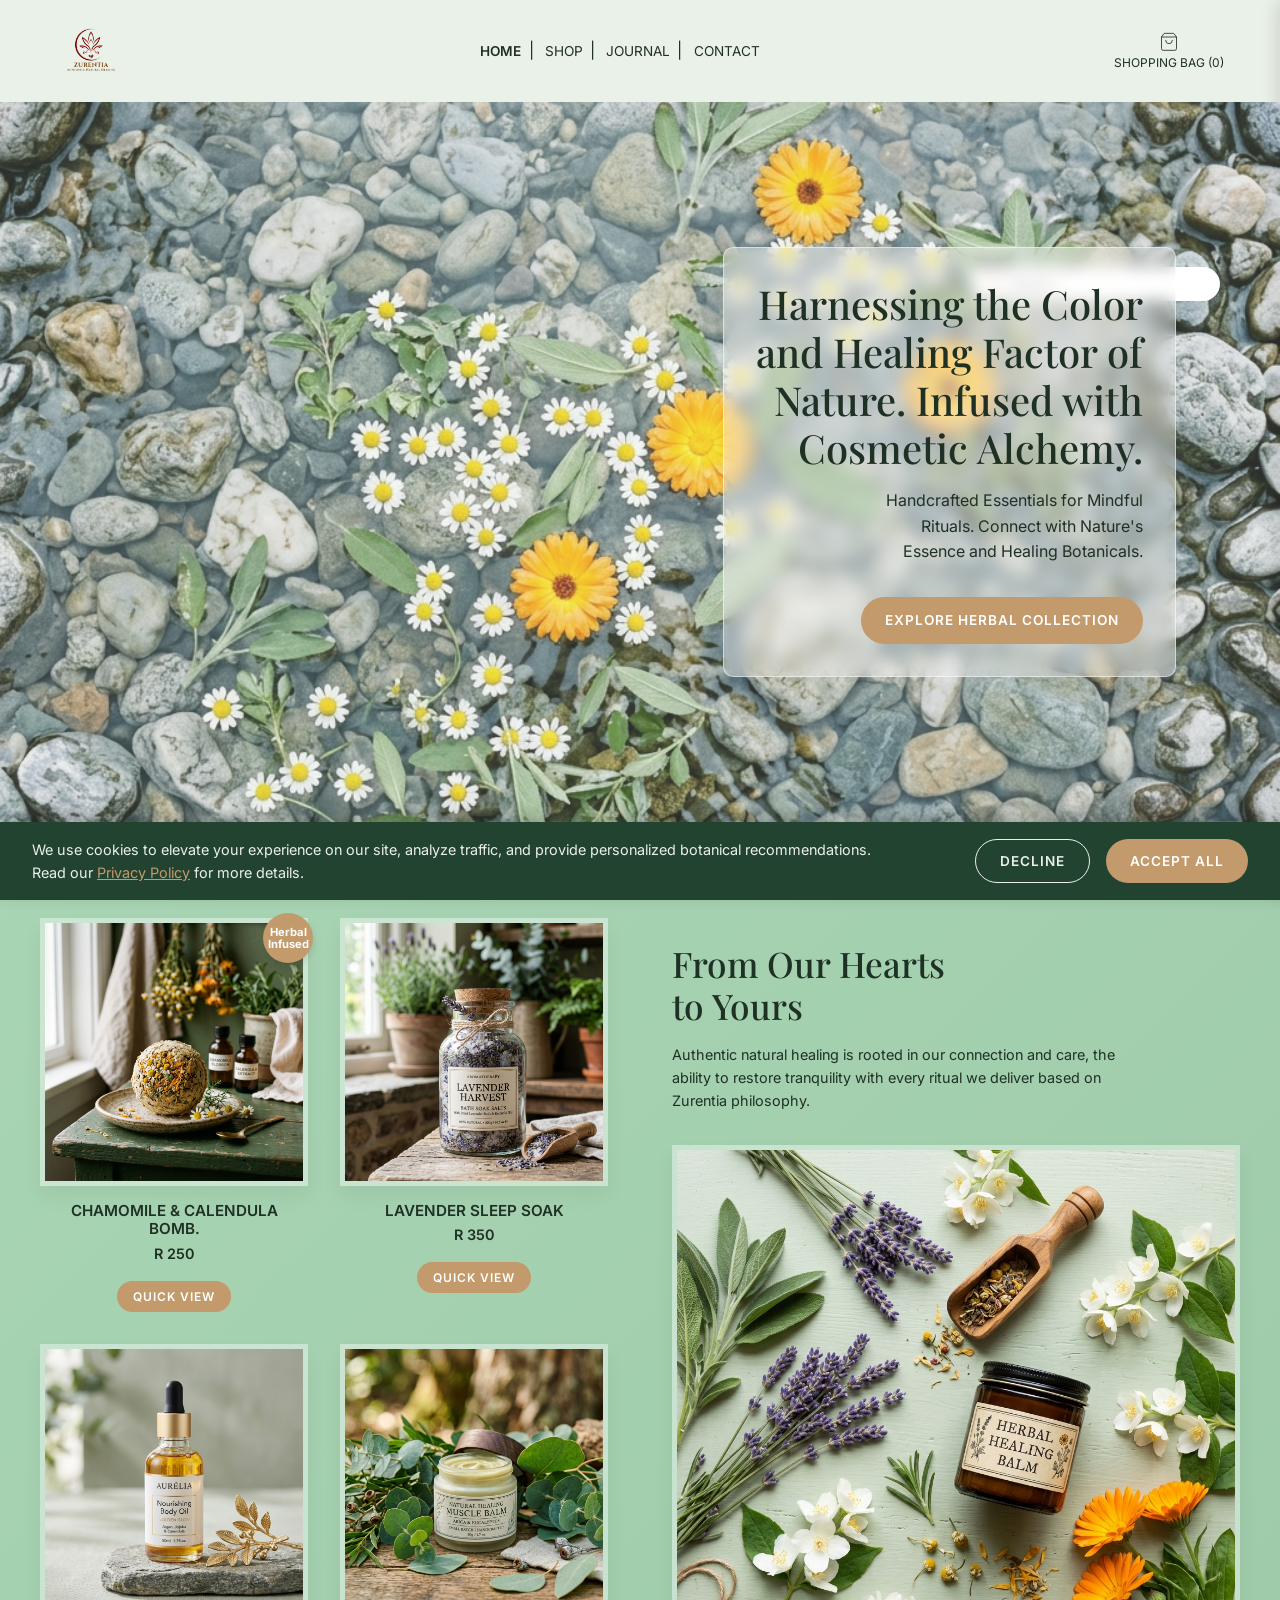
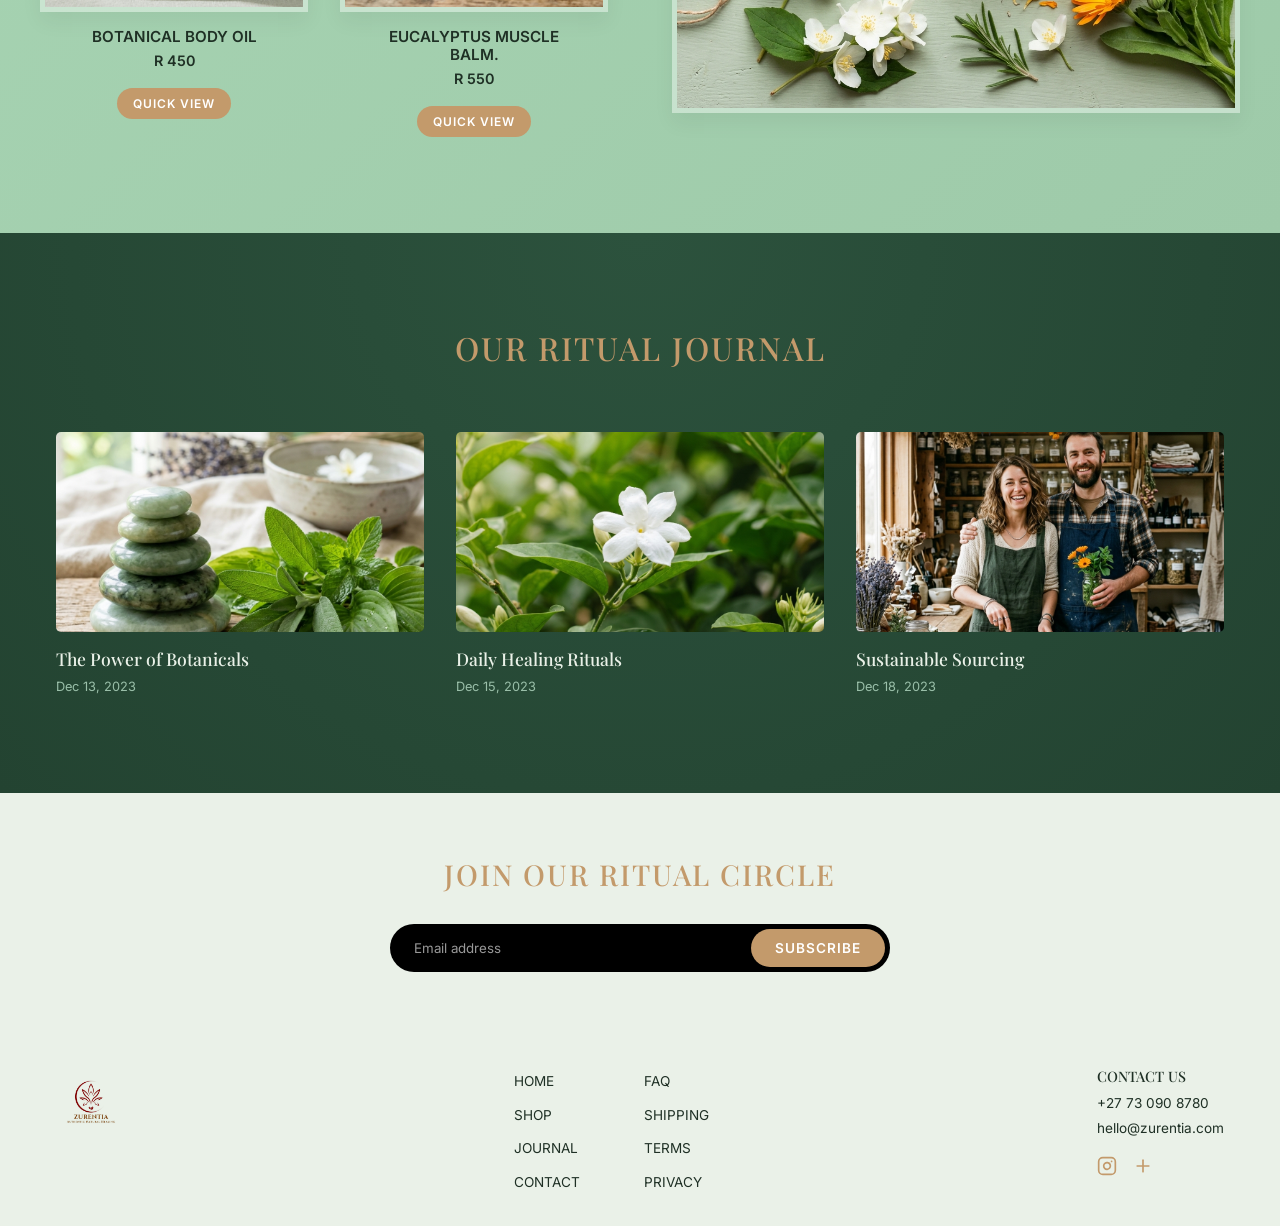
==== commit 3975b74f: "feat: implement full mobile responsiveness and hamburger menu" ====
--- a/index.html
+++ b/index.html
@@ -20,7 +20,7 @@
             <div class="logo">
                 <img src="assets/logo.png" alt="Zurentia Logo" id="logo-img">
             </div>
-            <nav class="main-nav">
+            <nav class="main-nav" id="main-nav">
                 <ul>
                     <li><a href="index.html" class="active">HOME</a> <span class="separator">|</span></li>
                     <li><a href="shop.html">SHOP</a> <span class="separator">|</span></li>
@@ -31,7 +31,12 @@
             <div class="header-actions">
                 <button class="action-item" id="cart-trigger" aria-label="Shopping Bag">
                     <svg aria-hidden="true" xmlns="http://www.w3.org/2000/svg" width="20" height="20" viewBox="0 0 24 24" fill="none" stroke="currentColor" stroke-width="1.5" stroke-linecap="round" stroke-linejoin="round"><path d="M6 2L3 6v14a2 2 0 0 0 2 2h14a2 2 0 0 0 2-2V6l-3-4z"></path><line x1="3" y1="6" x2="21" y2="6"></line><path d="M16 10a4 4 0 0 1-8 0"></path></svg>
-                    <span>Shopping Bag (<span id="cart-count">0</span>)</span>
+                    <span class="desktop-only">Shopping Bag (<span id="cart-count">0</span>)</span>
+                    <span class="mobile-only" id="cart-count-mobile" aria-hidden="true" style="display: none;">0</span>
+                </button>
+                <button class="action-item mobile-menu-btn" id="mobile-menu-btn" aria-label="Menu" aria-expanded="false" aria-controls="main-nav">
+                    <svg aria-hidden="true" xmlns="http://www.w3.org/2000/svg" width="20" height="20" viewBox="0 0 24 24" fill="none" stroke="currentColor" stroke-width="1.5" stroke-linecap="round" stroke-linejoin="round"><line x1="3" y1="12" x2="21" y2="12"></line><line x1="3" y1="6" x2="21" y2="6"></line><line x1="3" y1="18" x2="21" y2="18"></line></svg>
+                    <span>Menu</span>
                 </button>
             </div>
         </div>
--- a/styles.css
+++ b/styles.css
@@ -249,16 +249,29 @@
     display: flex;
     flex-direction: column;
     align-items: center;
-    gap: 0.2rem;
-    font-size: 0.7rem;
+    background: none;
+    border: none;
+    cursor: pointer;
     color: var(--clr-text-primary);
+    font-family: var(--font-body);
+    font-size: 0.75rem;
     text-transform: uppercase;
-    font-weight: 500;
 }
 
 .action-item svg {
-    color: var(--clr-text-primary);
+    margin-bottom: 0.2rem;
     stroke-width: 1;
+}
+
+/* Mobile Menu Utilities */
+.mobile-menu-btn {
+    display: none;
+}
+.mobile-only {
+    display: none !important;
+}
+.desktop-only {
+    display: inline;
 }
 
 /* ==========================================================================
@@ -1432,4 +1445,79 @@
     .cookies-content {
         padding-right: 0;
     }
-}
+
+    /* Header & Mobile Nav */
+    .mobile-menu-btn {
+        display: flex;
+    }
+    .desktop-only {
+        display: none !important;
+    }
+    .mobile-only {
+        display: inline-block !important;
+    }
+
+    #cart-count-mobile {
+        background: var(--clr-accent-gold);
+        color: white;
+        font-size: 0.7rem;
+        padding: 2px 6px;
+        border-radius: 10px;
+        position: absolute;
+        top: -5px;
+        right: -5px;
+    }
+    
+    #cart-trigger {
+        position: relative;
+    }
+
+    .main-nav {
+        display: none;
+        position: absolute;
+        top: 100%;
+        left: 0;
+        width: 100%;
+        background-color: var(--clr-bg-primary);
+        border-bottom: 1px solid var(--clr-border);
+        box-shadow: 0 10px 15px -3px rgba(0,0,0,0.1);
+        z-index: 99;
+    }
+    
+    .main-nav.active {
+        display: block;
+    }
+    
+    .main-nav ul {
+        flex-direction: column;
+        padding: var(--space-md);
+        gap: 1.5rem;
+    }
+    
+    .main-nav .separator {
+        display: none;
+    }
+
+    /* Scaling Typography and Spacing */
+    .hero h1 {
+        font-size: 1.8rem;
+    }
+    .hero p {
+        font-size: 0.95rem;
+    }
+    .text-page {
+        padding: var(--space-lg) var(--space-sm);
+    }
+    .footer-inner {
+        gap: 2rem;
+    }
+    .footer-links {
+        flex-direction: column;
+        gap: 2rem;
+    }
+    .modal-content {
+        margin: var(--space-sm);
+        max-height: 90vh;
+        overflow-y: auto;
+    }
+}
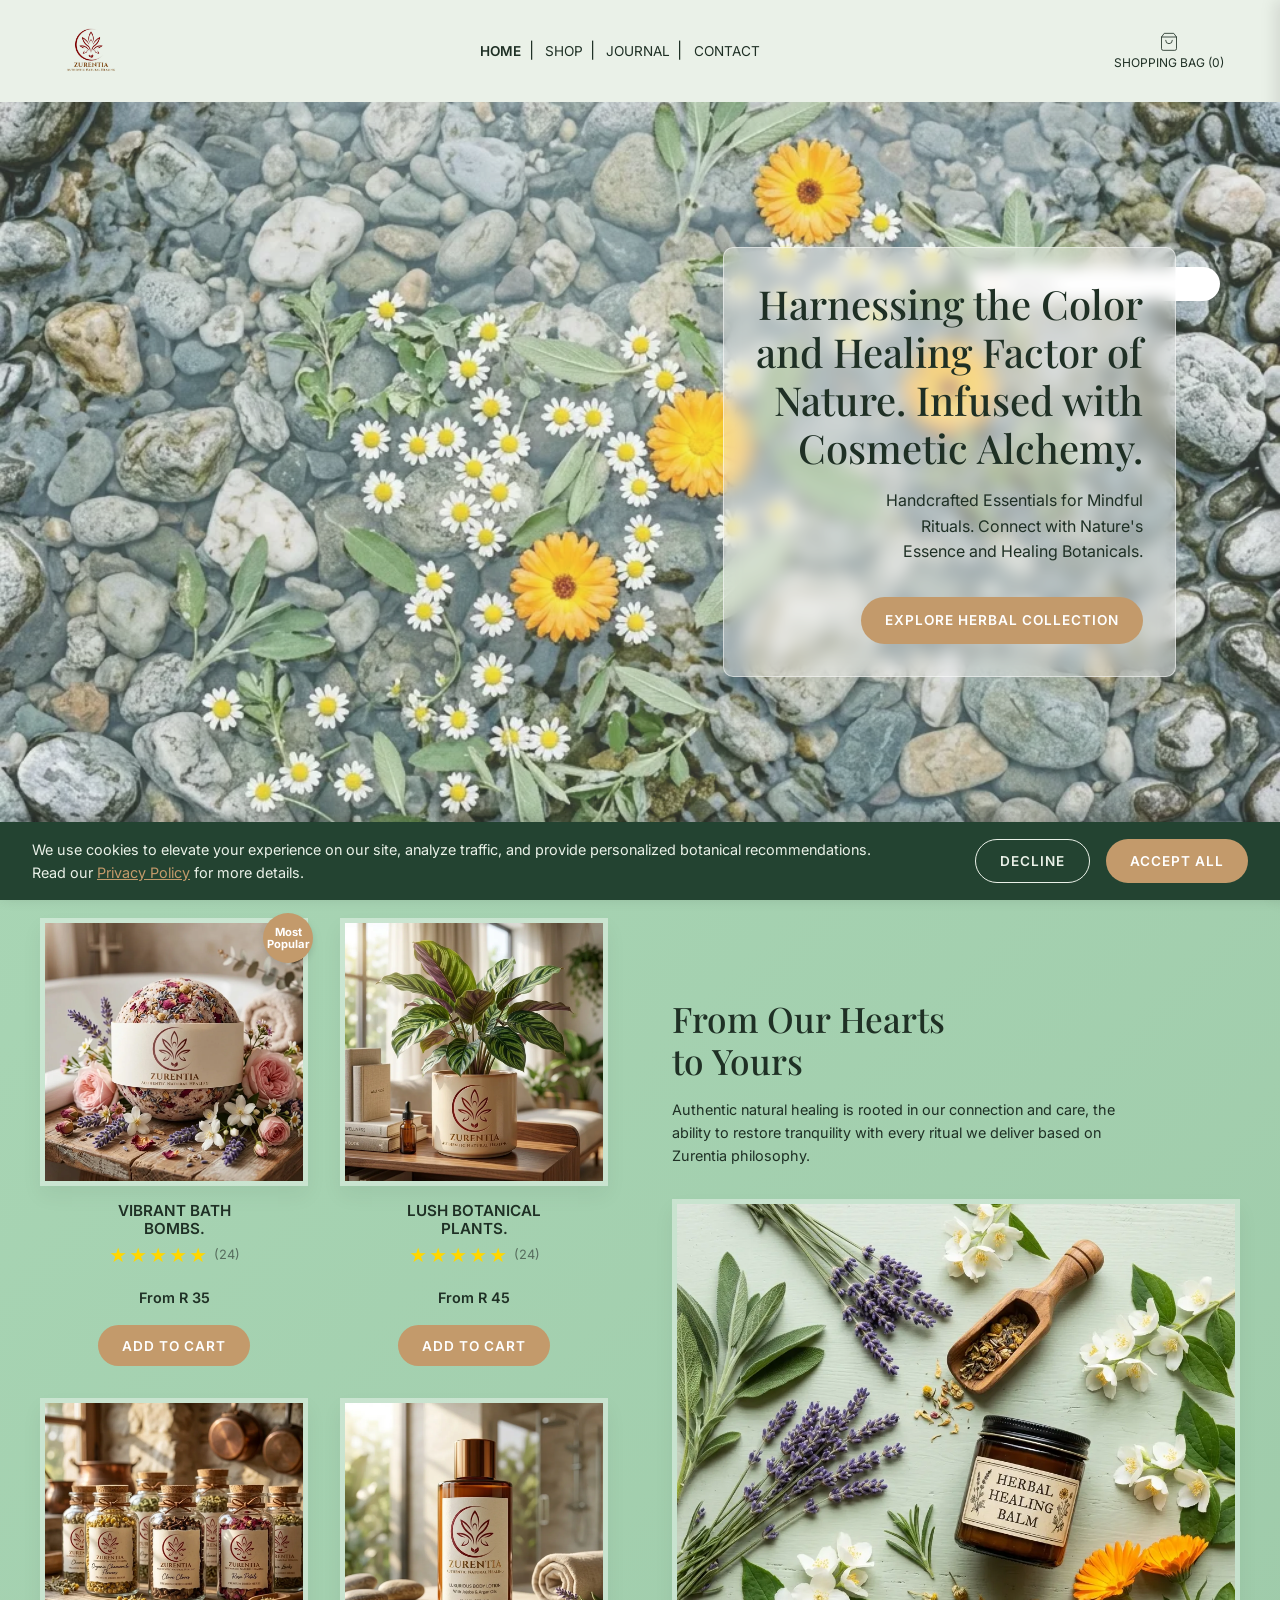
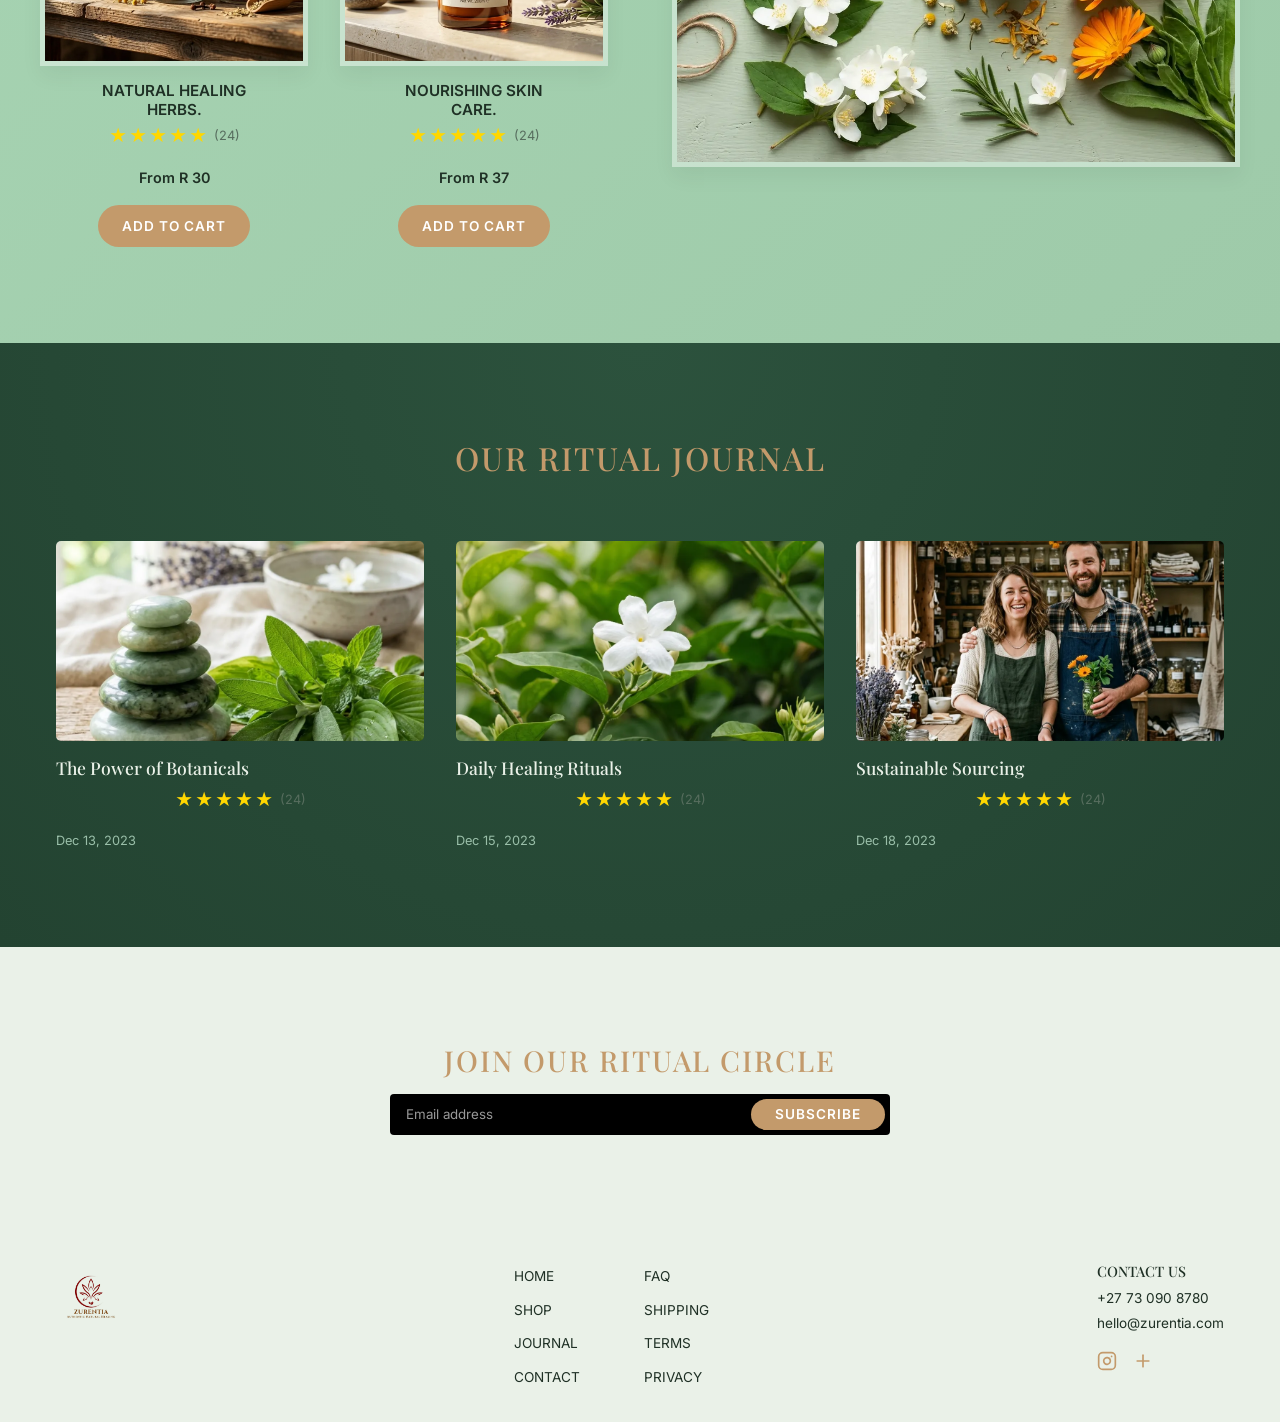
==== commit 10ffd055: "Enhance mobile responsiveness, add UI features, and fix cart/WhatsApp bugs" ====
--- a/index.html
+++ b/index.html
@@ -11,14 +11,15 @@
     <link rel="preconnect" href="https://fonts.googleapis.com">
     <link rel="preconnect" href="https://fonts.gstatic.com" crossorigin>
     <link href="https://fonts.googleapis.com/css2?family=Playfair+Display:ital,wght@0,400..900;1,400..900&family=Inter:wght@300;400;500;600&display=swap" rel="stylesheet">
-    <link rel="icon" type="image/png" href="assets/logo.png">
-    <link rel="stylesheet" href="styles.css">
+    <link rel="icon" type="image/png" href="assets/logo.webp">
+    <link rel="preload" as="image" href="assets/hero_bg.webp">
+    <link rel="stylesheet" href="styles.min.css">
 </head>
 <body>
     <header class="site-header">
         <div class="container header-inner">
             <div class="logo">
-                <img src="assets/logo.png" alt="Zurentia Logo" id="logo-img">
+                <img src="assets/logo.webp" alt="Zurentia Logo" id="logo-img">
             </div>
             <nav class="main-nav" id="main-nav">
                 <ul>
@@ -46,7 +47,7 @@
         <!-- Hero Section -->
         <section class="hero">
             <div class="hero-bg">
-                <img src="assets/hero_bg.jpg" alt="Botanical Water Background">
+                <img src="assets/hero_bg.webp" alt="Botanical Water Background">
             </div>
             <div class="hero-content container">
                 <div class="search-bar">
@@ -65,41 +66,45 @@
         <section id="shop" class="products-section container animate-on-scroll">
             <div class="products-grid">
                 <!-- Product 1 -->
-                <div class="product-card">
+                <div class="product-card" data-product="Bath Bombs Collection" data-price="From R 35" data-img="assets/cat_bath_bomb_1781047428531.webp" style="cursor: pointer;">
                     <div class="product-image">
-                        <span class="badge">Herbal Infused</span>
-                        <img src="assets/product_chamomile_bomb.png" alt="Chamomile & Calendula Bomb" loading="lazy">
-                    </div>
-                    <h3>CHAMOMILE & CALENDULA<br>BOMB.</h3>
-                    <p class="price">R 250</p>
-                    <button class="btn btn-secondary quick-view-btn" data-product="Chamomile Bomb" data-price="R 250" data-img="assets/product_chamomile_bomb.png">QUICK VIEW</button>
+                        <span class="badge">Most Popular</span>
+                        <img src="assets/cat_bath_bomb_1781047428531.webp" alt="Vibrant Bath Bombs" loading="lazy">
+                    </div>
+                    <h3>VIBRANT BATH<br>BOMBS.</h3>
+                    <div class="product-rating"><span class="stars">★★★★★</span><span class="count">(24)</span></div>
+                    <p class="price">From R 35</p>
+                    <button class="btn btn-primary smart-add-btn" data-product="Bath Bombs Collection">ADD TO CART</button>
                 </div>
                 <!-- Product 2 -->
-                <div class="product-card">
+                <div class="product-card" data-product="Botanical Plants" data-price="From R 45" data-img="assets/cat_plant_1781047439075.webp" style="cursor: pointer;">
                     <div class="product-image">
-                        <img src="assets/product_lavender_soak.png" alt="Lavender Sleep Soak" loading="lazy">
-                    </div>
-                    <h3>LAVENDER SLEEP SOAK</h3>
-                    <p class="price">R 350</p>
-                    <button class="btn btn-secondary quick-view-btn" data-product="Lavender Soak" data-price="R 350" data-img="assets/product_lavender_soak.png">QUICK VIEW</button>
+                        <img src="assets/cat_plant_1781047439075.webp" alt="Lush Botanical Plants" loading="lazy">
+                    </div>
+                    <h3>LUSH BOTANICAL<br>PLANTS.</h3>
+                    <div class="product-rating"><span class="stars">★★★★★</span><span class="count">(24)</span></div>
+                    <p class="price">From R 45</p>
+                    <button class="btn btn-primary smart-add-btn" data-product="Botanical Plants">ADD TO CART</button>
                 </div>
                 <!-- Product 3 -->
-                <div class="product-card">
+                <div class="product-card" data-product="Healing Herbs" data-price="From R 30" data-img="assets/cat_herbs_1781047449948.webp" style="cursor: pointer;">
                     <div class="product-image">
-                        <img src="assets/product_oil.jpg" alt="Botanical Body Oil" loading="lazy">
-                    </div>
-                    <h3>BOTANICAL BODY OIL</h3>
-                    <p class="price">R 450</p>
-                    <button class="btn btn-secondary quick-view-btn" data-product="Nourishing Body Oil" data-price="R 450" data-img="assets/product_oil.jpg">QUICK VIEW</button>
+                        <img src="assets/cat_herbs_1781047449948.webp" alt="Natural Healing Herbs" loading="lazy">
+                    </div>
+                    <h3>NATURAL HEALING<br>HERBS.</h3>
+                    <div class="product-rating"><span class="stars">★★★★★</span><span class="count">(24)</span></div>
+                    <p class="price">From R 30</p>
+                    <button class="btn btn-primary smart-add-btn" data-product="Healing Herbs">ADD TO CART</button>
                 </div>
                 <!-- Product 4 -->
-                <div class="product-card">
+                <div class="product-card" data-product="Nourishing Skin Care" data-price="From R 37" data-img="assets/cat_skincare_1781047461950.webp" style="cursor: pointer;">
                     <div class="product-image">
-                        <img src="assets/product_eucalyptus_balm.png" alt="Eucalyptus Muscle Balm" loading="lazy">
-                    </div>
-                    <h3>EUCALYPTUS MUSCLE<br>BALM.</h3>
-                    <p class="price">R 550</p>
-                    <button class="btn btn-secondary quick-view-btn" data-product="Eucalyptus Balm" data-price="R 550" data-img="assets/product_eucalyptus_balm.png">QUICK VIEW</button>
+                        <img src="assets/cat_skincare_1781047461950.webp" alt="Nourishing Skin Care" loading="lazy">
+                    </div>
+                    <h3>NOURISHING SKIN<br>CARE.</h3>
+                    <div class="product-rating"><span class="stars">★★★★★</span><span class="count">(24)</span></div>
+                    <p class="price">From R 37</p>
+                    <button class="btn btn-primary smart-add-btn" data-product="Nourishing Skin Care">ADD TO CART</button>
                 </div>
             </div>
             
@@ -110,7 +115,7 @@
                     <p>Authentic natural healing is rooted in our connection and care, the ability to restore tranquility with every ritual we deliver based on Zurentia philosophy.</p>
                 </div>
                 <div class="promo-image">
-                    <img src="assets/promo_herbs.jpg" alt="Botanical Ingredients" loading="lazy">
+                    <img src="assets/promo_herbs.webp" alt="Botanical Ingredients" loading="lazy">
                 </div>
             </div>
         </section>
@@ -122,23 +127,26 @@
                 <div class="journal-grid">
                     <article class="journal-card" data-journal="botanicals" tabindex="0" role="button">
                         <div class="journal-image">
-                            <img src="assets/journal_1.jpg" alt="Botanical Ingredients" loading="lazy">
+                            <img src="assets/journal_1.webp" alt="Botanical Ingredients" loading="lazy">
                         </div>
                         <h3>The Power of Botanicals</h3>
+                    <div class="product-rating"><span class="stars">★★★★★</span><span class="count">(24)</span></div>
                         <p class="date">Dec 13, 2023</p>
                     </article>
                     <article class="journal-card" data-journal="rituals" tabindex="0" role="button">
                         <div class="journal-image">
-                            <img src="assets/journal_2.jpg" alt="Bath Ritual" loading="lazy">
+                            <img src="assets/journal_2.webp" alt="Bath Ritual" loading="lazy">
                         </div>
                         <h3>Daily Healing Rituals</h3>
+                    <div class="product-rating"><span class="stars">★★★★★</span><span class="count">(24)</span></div>
                         <p class="date">Dec 15, 2023</p>
                     </article>
                     <article class="journal-card" data-journal="sourcing" tabindex="0" role="button">
                         <div class="journal-image">
-                            <img src="assets/journal_3.jpg" alt="Natural Elements" loading="lazy">
+                            <img src="assets/journal_3.webp" alt="Natural Elements" loading="lazy">
                         </div>
                         <h3>Sustainable Sourcing</h3>
+                    <div class="product-rating"><span class="stars">★★★★★</span><span class="count">(24)</span></div>
                         <p class="date">Dec 18, 2023</p>
                     </article>
                 </div>
@@ -160,7 +168,7 @@
     <footer id="contact" class="site-footer">
         <div class="container footer-inner">
             <div class="footer-logo logo">
-                <img src="assets/logo.png" alt="Zurentia Logo" class="bw-logo">
+                <img src="assets/logo.webp" alt="Zurentia Logo" class="bw-logo">
             </div>
             <div class="footer-links">
                 <ul>
@@ -252,7 +260,8 @@
                     <span>Total</span>
                     <span id="cart-total-price">R 0</span>
                 </div>
-                <button class="btn btn-primary checkout-btn" id="go-to-checkout-btn">PROCEED TO CHECKOUT</button>
+                <button class="btn btn-primary checkout-btn" id="go-to-checkout-btn" style="margin-bottom: 0.5rem;">PROCEED TO CHECKOUT</button>
+                <button id="clear-cart-btn" class="btn btn-outline" style="width: 100%; margin-top: 0.5rem;">EMPTY CART</button>
             </div>
         </div>
 
@@ -279,6 +288,10 @@
                         <label for="customer-address">Delivery Address</label>
                         <textarea id="customer-address" rows="3" placeholder="123 Main St..."></textarea>
                     </div>
+                    <div class="form-group">
+                        <label for="customer-notes">Order Notes (Optional)</label>
+                        <textarea id="customer-notes" rows="2" placeholder="Gift wrapping, special instructions..."></textarea>
+                    </div>
                 </form>
             </div>
             <div class="cart-footer">
@@ -288,6 +301,7 @@
         </div>
     </aside>
 
-    <script src="main.js"></script>
+    <script src="main.min.js"></script>
+
 </body>
 </html>
--- a/styles.min.css
+++ b/styles.min.css
@@ -0,0 +1,1668 @@
+/* ==========================================================================
+   CSS Variables & Tokens
+   ========================================================================== */
+:root {
+    /* Colors */
+    --clr-bg-primary: #eaf1e8; /* Pale green background */
+    --clr-bg-secondary: #9ecaa9; /* Sage green background */
+    --clr-bg-dark: #234331; /* Dark forest green */
+    
+    --clr-text-primary: #1f3025; /* Dark forest green/black */
+    --clr-text-light: #eaf1e8; /* Light text on dark bg */
+    --clr-text-muted: #576d5e; /* Muted text */
+    
+    --clr-accent-gold: #c39a6b; /* Tan/Gold color */
+    --clr-accent-gold-hover: #b0885a;
+    
+    /* Typography */
+    --font-heading: 'Playfair Display', serif;
+    --font-body: 'Inter', sans-serif;
+    
+    /* Spacing */
+    --space-xs: 0.5rem;
+    --space-sm: 1rem;
+    --space-md: 2rem;
+    --space-lg: 4rem;
+    --space-xl: 6rem;
+    
+    /* Shadows */
+    --shadow-sm: 0 2px 4px rgba(0,0,0,0.05);
+    --shadow-md: 0 4px 8px rgba(0,0,0,0.1);
+    
+    /* Transitions */
+    --transition-fast: 0.2s ease;
+    --transition-base: 0.3s ease;
+}
+
+/* ==========================================================================
+   Resets & Base Styles
+   ========================================================================== */
+*, *::before, *::after {
+    box-sizing: border-box;
+    margin: 0;
+    padding: 0;
+}
+
+html {
+    overflow-x: hidden;
+    scroll-behavior: smooth;
+}
+
+body {
+    font-family: var(--font-body);
+    color: var(--clr-text-primary);
+    background-color: var(--clr-bg-primary);
+    line-height: 1.6;
+    overflow-x: hidden;
+}
+
+h1, h2, h3, h4, h5, h6 {
+    font-family: var(--font-heading);
+    font-weight: 500;
+    line-height: 1.2;
+}
+
+a {
+    text-decoration: none;
+    color: inherit;
+    transition: color var(--transition-fast);
+}
+
+ul {
+    list-style: none;
+}
+
+img {
+    max-width: 100%;
+    display: block;
+}
+
+.container {
+    width: 100%;
+    max-width: 1200px;
+    margin: 0 auto;
+    padding: 0 var(--space-sm);
+}
+
+.sr-only {
+    position: absolute;
+    width: 1px;
+    height: 1px;
+    padding: 0;
+    margin: -1px;
+    overflow: hidden;
+    clip: rect(0, 0, 0, 0);
+    white-space: nowrap;
+    border-width: 0;
+}
+
+/* ==========================================================================
+   Typography Utilities
+   ========================================================================== */
+.section-title {
+    text-align: center;
+    font-size: 2rem;
+    margin-bottom: var(--space-lg);
+    text-transform: uppercase;
+    letter-spacing: 2px;
+}
+
+/* ==========================================================================
+   Buttons
+   ========================================================================== */
+.btn {
+    display: inline-block;
+    padding: 0.8rem 1.5rem;
+    border-radius: 50px;
+    font-family: var(--font-body);
+    font-size: 0.85rem;
+    font-weight: 600;
+    text-transform: uppercase;
+    letter-spacing: 1px;
+    cursor: pointer;
+    transition: all var(--transition-base);
+    border: none;
+}
+
+.btn-primary {
+    background-color: var(--clr-accent-gold);
+    color: white;
+}
+
+.btn-primary:hover {
+    background-color: var(--clr-accent-gold-hover);
+    transform: translateY(-2px);
+    box-shadow: var(--shadow-sm);
+}
+
+.btn-secondary {
+    background-color: var(--clr-accent-gold);
+    color: white;
+    padding: 0.5rem 1rem;
+    font-size: 0.75rem;
+}
+
+.btn-secondary:hover {
+    background-color: var(--clr-accent-gold-hover);
+    transform: translateY(-2px);
+}
+
+.btn-outline {
+    background-color: transparent;
+    color: var(--clr-text-primary);
+    border: 1px solid var(--clr-border, #ccc);
+    margin-bottom: 0.5rem;
+    width: 100%;
+}
+
+.btn-outline:hover {
+    background-color: var(--clr-bg-secondary);
+}
+
+.btn-whatsapp {
+    background-color: var(--clr-bg-dark);
+    color: white;
+    width: 100%;
+}
+
+.btn-whatsapp:hover {
+    background-color: var(--clr-accent-gold);
+    transform: translateY(-2px);
+    box-shadow: var(--shadow-sm);
+}
+
+/* ==========================================================================
+   Header
+   ========================================================================== */
+.site-header {
+    background-color: var(--clr-bg-primary);
+    padding: var(--space-sm) 0;
+    position: sticky;
+    top: 0;
+    z-index: 100;
+    border-bottom: 1px solid var(--clr-border);
+}
+
+.header-inner {
+    display: flex;
+    justify-content: space-between;
+    align-items: center;
+}
+
+.logo {
+    display: flex;
+    align-items: center;
+    gap: 0.5rem;
+}
+
+.logo img {
+    height: 70px;
+    width: auto;
+    object-fit: contain;
+    mix-blend-mode: multiply;
+}
+
+.logo-text {
+    display: flex;
+    flex-direction: column;
+}
+
+.brand-name {
+    font-family: var(--font-heading);
+    font-size: 1.2rem;
+    font-weight: 600;
+    letter-spacing: 1px;
+}
+
+.brand-tagline {
+    font-size: 0.5rem;
+    text-transform: uppercase;
+    letter-spacing: 0.5px;
+}
+
+.main-nav ul {
+    display: flex;
+    align-items: center;
+    gap: 0.5rem;
+}
+
+.main-nav a {
+    font-size: 0.85rem;
+    text-transform: uppercase;
+    color: var(--clr-text-primary);
+}
+
+.main-nav .separator {
+    color: var(--clr-text-primary);
+    margin: 0 0.2rem;
+}
+
+.main-nav a.active, .main-nav a:hover {
+    font-weight: 600;
+}
+
+.header-actions {
+    display: flex;
+    gap: 1.5rem;
+}
+
+.action-item {
+    display: flex;
+    flex-direction: column;
+    align-items: center;
+    background: none;
+    border: none;
+    cursor: pointer;
+    color: var(--clr-text-primary);
+    font-family: var(--font-body);
+    font-size: 0.75rem;
+    text-transform: uppercase;
+}
+
+.action-item svg {
+    margin-bottom: 0.2rem;
+    stroke-width: 1;
+}
+
+/* Mobile Menu Utilities */
+.mobile-menu-btn {
+    display: none;
+}
+.mobile-only {
+    display: none !important;
+}
+.desktop-only {
+    display: inline;
+}
+
+/* ==========================================================================
+   Hero Section
+   ========================================================================== */
+.hero {
+    position: relative;
+    height: 80vh;
+    min-height: 500px;
+    display: flex;
+    align-items: center;
+    background-color: #d8e5dd; /* Fallback */
+}
+
+.hero-bg {
+    position: absolute;
+    top: 0;
+    left: 0;
+    width: 100%;
+    height: 100%;
+    z-index: 0;
+    overflow: hidden;
+}
+
+.hero-bg img {
+    width: 100%;
+    height: 100%;
+    object-fit: cover;
+    opacity: 0.8;
+}
+
+.hero-content {
+    position: relative;
+    z-index: 1;
+    width: 100%;
+    display: flex;
+    flex-direction: column;
+    align-items: flex-end;
+    padding-right: 5%;
+}
+
+.search-bar {
+    position: absolute;
+    top: 20px;
+    right: 20px;
+    background: white;
+    border-radius: 50px;
+    padding: 0.5rem 1rem;
+    display: flex;
+    align-items: center;
+    gap: 0.5rem;
+    box-shadow: var(--shadow-sm);
+    width: 250px;
+}
+
+.search-bar input {
+    border: none;
+    outline: none;
+    width: 100%;
+    font-family: var(--font-body);
+}
+
+.search-bar svg {
+    color: var(--clr-accent-gold);
+}
+
+.hero-text-box {
+    background: rgba(255, 255, 255, 0.4);
+    backdrop-filter: blur(8px);
+    -webkit-backdrop-filter: blur(8px);
+    border: 1px solid rgba(255, 255, 255, 0.5);
+    padding: var(--space-md);
+    border-radius: 10px;
+    max-width: 500px;
+    text-align: right;
+}
+
+.hero h1 {
+    font-size: 2.5rem;
+    margin-bottom: var(--space-sm);
+}
+
+.hero p {
+    font-size: 1rem;
+    margin-bottom: var(--space-md);
+}
+
+/* ==========================================================================
+   Products Section
+   ========================================================================== */
+.products-section {
+    padding: var(--space-xl) 0;
+    background: linear-gradient(135deg, #a8d5b4 0%, var(--clr-bg-secondary) 100%);
+    display: grid;
+    grid-template-columns: 1fr 1fr;
+    gap: var(--space-lg);
+    position: relative;
+}
+
+/* Extend the background color of the products section to full width */
+.products-section::before {
+    content: '';
+    position: absolute;
+    top: 0;
+    left: 50%;
+    transform: translateX(-50%);
+    width: 100vw;
+    height: 100%;
+    background: linear-gradient(135deg, #a8d5b4 0%, var(--clr-bg-secondary) 100%);
+    z-index: -1;
+}
+
+.products-grid {
+    display: grid;
+    grid-template-columns: repeat(auto-fill, minmax(min(100%, 200px), 1fr));
+    gap: var(--space-md);
+}
+
+.product-card {
+    text-align: center;
+    display: flex;
+    flex-direction: column;
+    align-items: center;
+    transition: transform var(--transition-base);
+}
+
+.product-card:hover {
+    transform: translateY(-5px);
+}
+
+.product-image {
+    position: relative;
+    width: 100%;
+    aspect-ratio: 1;
+    margin-bottom: var(--space-sm);
+    border: 5px solid rgba(255,255,255,0.4); /* subtle frame */
+    box-shadow: 0 10px 20px rgba(0,0,0,0.05);
+}
+
+.product-image img {
+    width: 100%;
+    height: 100%;
+    object-fit: cover;
+}
+
+.badge {
+    position: absolute;
+    top: -10px;
+    right: -10px;
+    background-color: var(--clr-accent-gold);
+    color: white;
+    font-size: 0.7rem;
+    font-weight: bold;
+    width: 50px;
+    height: 50px;
+    display: flex;
+    align-items: center;
+    justify-content: center;
+    text-align: center;
+    border-radius: 50%;
+    text-transform: capitalize;
+    line-height: 1.1;
+    box-shadow: 0 4px 6px rgba(0,0,0,0.1);
+}
+
+.product-card h3 {
+    font-size: 0.95rem;
+    margin-bottom: 0.2rem;
+    font-family: var(--font-body);
+    font-weight: 600;
+}
+
+.product-card .price {
+    font-weight: 600;
+    margin-bottom: var(--space-sm);
+    font-size: 0.9rem;
+}
+
+/* Promo Block */
+.promo-block {
+    display: flex;
+    flex-direction: column;
+    justify-content: center;
+}
+
+.promo-content {
+    padding-bottom: var(--space-md);
+}
+
+.promo-content h2 {
+    font-size: 2.2rem;
+    margin-bottom: var(--space-sm);
+    color: var(--clr-text-primary);
+}
+
+.promo-content p {
+    font-size: 0.9rem;
+    max-width: 80%;
+}
+
+.promo-image {
+    width: 100%;
+    aspect-ratio: 4/3;
+    border: 5px solid rgba(255,255,255,0.4);
+    box-shadow: 0 10px 20px rgba(0,0,0,0.05);
+}
+
+.promo-image img {
+    width: 100%;
+    height: 100%;
+    object-fit: cover;
+}
+
+/* ==========================================================================
+   Journal Section
+   ========================================================================== */
+.journal-section {
+    padding: var(--space-xl) 0;
+    background: radial-gradient(circle at top center, #2c523d 0%, var(--clr-bg-dark) 100%);
+    color: var(--clr-text-light);
+    position: relative;
+}
+
+/* Extend background to full width */
+.journal-section::before {
+    content: '';
+    position: absolute;
+    top: 0;
+    left: 50%;
+    transform: translateX(-50%);
+    width: 100vw;
+    height: 100%;
+    background: radial-gradient(circle at top center, #2c523d 0%, var(--clr-bg-dark) 100%);
+    z-index: -1;
+}
+
+.journal-section .section-title {
+    color: var(--clr-accent-gold);
+}
+
+.journal-grid {
+    display: grid;
+    grid-template-columns: repeat(auto-fill, minmax(min(100%, 280px), 1fr));
+    gap: var(--space-md);
+}
+
+.journal-card {
+    transition: transform var(--transition-base);
+    cursor: pointer;
+}
+
+.journal-card:hover {
+    transform: translateY(-5px);
+}
+
+.journal-card:hover .journal-image img {
+    transform: scale(1.05);
+    transition: transform 0.5s ease;
+}
+
+.journal-image {
+    position: relative;
+    height: 200px;
+    border-radius: 5px;
+    overflow: hidden;
+    margin-bottom: var(--space-sm);
+}
+
+.journal-image img {
+    width: 100%;
+    height: 100%;
+    object-fit: cover;
+}
+
+.journal-letter {
+    position: absolute;
+    bottom: 10px;
+    left: 10px;
+    font-family: var(--font-heading);
+    font-size: 3rem;
+    color: var(--clr-accent-gold);
+    line-height: 1;
+    text-shadow: 2px 2px 4px rgba(0,0,0,0.5);
+}
+
+.journal-card h3 {
+    font-size: 1.1rem;
+    margin-bottom: 0.5rem;
+}
+
+.journal-card .date {
+    font-size: 0.8rem;
+    color: #9abfa9;
+}
+
+/* ==========================================================================
+   Newsletter Section
+   ========================================================================== */
+.newsletter-section {
+    padding: var(--space-lg) 0;
+    text-align: center;
+    background-color: var(--clr-bg-primary);
+}
+
+.newsletter-section h2 {
+    font-size: 1.8rem;
+    margin-bottom: var(--space-md);
+    color: var(--clr-accent-gold);
+    letter-spacing: 2px;
+}
+
+.newsletter-form {
+    display: flex;
+    justify-content: center;
+    max-width: 500px;
+    margin: 0 auto;
+    position: relative;
+}
+
+.newsletter-form input {
+    padding: 1rem 1.5rem;
+    border-radius: 50px;
+    border: none;
+    background-color: #000;
+    color: white;
+    flex-grow: 1;
+    font-family: var(--font-body);
+    padding-right: 150px;
+}
+
+.newsletter-form input::placeholder {
+    color: #999;
+}
+
+.newsletter-form .btn {
+    position: absolute;
+    right: 5px;
+    top: 5px;
+    bottom: 5px;
+    padding: 0 1.5rem;
+    border-radius: 50px;
+}
+
+/* ==========================================================================
+   Footer
+   ========================================================================== */
+.site-footer {
+    padding: var(--space-md) 0;
+    background-color: var(--clr-bg-primary);
+    border-top: 1px solid var(--clr-border);
+}
+
+.footer-inner {
+    display: flex;
+    justify-content: space-between;
+    align-items: flex-start;
+}
+
+.footer-links {
+    display: flex;
+    gap: 4rem;
+}
+
+.footer-links ul {
+    display: flex;
+    flex-direction: column;
+    gap: 0.5rem;
+}
+
+.footer-links a {
+    font-size: 0.85rem;
+    color: var(--clr-text-primary);
+    transition: color var(--transition-fast);
+}
+
+.footer-links a:hover {
+    color: var(--clr-accent-gold);
+}
+
+.footer-contact h4 {
+    margin-bottom: 0.5rem;
+    font-size: 0.9rem;
+}
+
+.footer-contact p {
+    font-size: 0.85rem;
+    margin-bottom: 0.2rem;
+}
+
+.social-links {
+    margin-top: 1rem;
+    display: flex;
+    gap: 1rem;
+}
+
+.social-links svg {
+    color: var(--clr-accent-gold);
+}
+
+/* Responsive */
+@media (max-width: 900px) {
+    .products-section {
+        grid-template-columns: 1fr;
+    }
+    .hero-text-box {
+        text-align: center;
+        margin: 0 auto;
+    }
+    .hero-content {
+        align-items: center;
+        padding: 0;
+        justify-content: center;
+        height: 100%;
+    }
+    .search-bar {
+        position: static;
+        margin-bottom: var(--space-md);
+    }
+    .footer-inner {
+        flex-direction: column;
+        gap: 2rem;
+        align-items: center;
+        text-align: center;
+    }
+}
+
+/* ==========================================================================
+   Enhancements: Animations, Accessibility, & Modal
+   ========================================================================== */
+
+/* Accessibility Focus States */
+a:focus-visible, button:focus-visible, input:focus-visible {
+    outline: 2px solid var(--clr-accent-gold);
+    outline-offset: 4px;
+}
+
+/* Scroll Animations */
+.animate-on-scroll {
+    opacity: 0;
+    transform: translateY(30px);
+    transition: opacity 0.8s ease-out, transform 0.8s ease-out;
+}
+
+.animate-on-scroll.visible {
+    opacity: 1;
+    transform: translateY(0);
+}
+
+/* Sticky Header Scroll State */
+.site-header {
+    transition: box-shadow var(--transition-base), padding var(--transition-base);
+}
+
+.site-header.header-scrolled {
+    box-shadow: var(--shadow-md);
+    padding: 0.5rem 0;
+}
+
+/* Quick View Modal */
+.modal {
+    position: fixed;
+    top: 0;
+    left: 0;
+    width: 100vw;
+    height: 100vh;
+    z-index: 1000;
+    display: flex;
+    align-items: center;
+    justify-content: center;
+    opacity: 0;
+    visibility: hidden;
+    transition: opacity var(--transition-base), visibility var(--transition-base);
+}
+
+.modal.active {
+    opacity: 1;
+    visibility: visible;
+}
+
+.modal-overlay {
+    position: absolute;
+    top: 0;
+    left: 0;
+    width: 100%;
+    height: 100%;
+    background: rgba(0,0,0,0.6);
+    backdrop-filter: blur(5px);
+    cursor: pointer;
+}
+
+.modal-content {
+    position: relative;
+    background: var(--clr-bg-primary);
+    width: 90%;
+    max-width: 800px;
+    border-radius: 10px;
+    z-index: 1001;
+    box-shadow: 0 25px 50px rgba(0,0,0,0.2);
+    transform: translateY(20px);
+    transition: transform 0.4s cubic-bezier(0.175, 0.885, 0.32, 1.275);
+    overflow: hidden;
+}
+
+.modal.active .modal-content {
+    transform: translateY(0);
+}
+
+.modal-close {
+    position: absolute;
+    top: 15px;
+    right: 15px;
+    background: none;
+    border: none;
+    font-size: 2rem;
+    color: var(--clr-text-primary);
+    cursor: pointer;
+    line-height: 1;
+    z-index: 10;
+    transition: color var(--transition-fast);
+}
+
+.modal-close:hover {
+    color: var(--clr-accent-gold);
+}
+
+.modal-body {
+    display: grid;
+    grid-template-columns: 1fr 1fr;
+    gap: var(--space-md);
+}
+
+.modal-image img {
+    width: 100%;
+    height: 100%;
+    object-fit: cover;
+    aspect-ratio: 1;
+}
+
+.modal-info {
+    padding: var(--space-md);
+    display: flex;
+    flex-direction: column;
+    justify-content: center;
+}
+
+.modal-info h2 {
+    font-size: 1.8rem;
+    margin-bottom: 0.5rem;
+}
+
+.modal-info .price {
+    font-size: 1.2rem;
+    font-weight: 600;
+    color: var(--clr-accent-gold);
+    margin-bottom: var(--space-sm);
+}
+
+.modal-info .description {
+    margin-bottom: var(--space-sm);
+    color: var(--clr-text-muted);
+}
+
+.modal-quantity-wrapper {
+    margin-bottom: var(--space-md);
+    display: flex;
+    align-items: center;
+}
+
+.modal-quantity-wrapper .quantity-controls {
+    width: 120px;
+    justify-content: space-between;
+}
+
+@media (max-width: 768px) {
+    .modal-body {
+        grid-template-columns: 1fr;
+    }
+    .modal-image img {
+        max-height: 300px;
+    }
+}
+
+/* ==========================================================================
+   Cart Drawer
+   ========================================================================== */
+.action-item {
+    background: none;
+    border: none;
+    cursor: pointer;
+    font-family: inherit;
+    padding: 0;
+}
+
+.cart-overlay {
+    position: fixed;
+    top: 0;
+    left: 0;
+    width: 100vw;
+    height: 100vh;
+    background: rgba(0,0,0,0.5);
+    z-index: 1050;
+    opacity: 0;
+    visibility: hidden;
+    transition: opacity var(--transition-base), visibility var(--transition-base);
+}
+
+.cart-overlay.active {
+    opacity: 1;
+    visibility: visible;
+}
+
+.cart-drawer {
+    position: fixed;
+    top: 0;
+    right: -400px;
+    width: 100%;
+    max-width: 400px;
+    height: 100vh;
+    background-color: var(--clr-bg-primary);
+    z-index: 1100;
+    box-shadow: -5px 0 15px rgba(0,0,0,0.1);
+    display: flex;
+    flex-direction: column;
+    transition: right 0.4s cubic-bezier(0.175, 0.885, 0.32, 1);
+}
+
+.cart-drawer.active {
+    right: 0;
+}
+
+.cart-header {
+    padding: var(--space-md);
+    border-bottom: 1px solid var(--clr-border);
+    display: flex;
+    justify-content: space-between;
+    align-items: center;
+}
+
+.cart-header h2 {
+    font-size: 1.5rem;
+    margin: 0;
+}
+
+.cart-close {
+    background: none;
+    border: none;
+    font-size: 2rem;
+    cursor: pointer;
+    color: var(--clr-text-primary);
+    line-height: 1;
+    transition: color var(--transition-fast);
+}
+
+.cart-close:hover {
+    color: var(--clr-accent-gold);
+}
+
+/* View Toggling inside Drawer */
+.drawer-view {
+    display: none;
+    flex-direction: column;
+    flex-grow: 1;
+    overflow: hidden;
+}
+
+.drawer-view.active {
+    display: flex;
+}
+
+.cart-items {
+    flex-grow: 1;
+    overflow-y: auto;
+    padding: var(--space-md);
+    display: flex;
+    flex-direction: column;
+    gap: var(--space-md);
+}
+
+.empty-cart-msg {
+    text-align: center;
+    color: var(--clr-text-muted);
+    margin-top: var(--space-lg);
+}
+
+.cart-item {
+    display: flex;
+    gap: var(--space-sm);
+    border-bottom: 1px solid var(--clr-border);
+    padding-bottom: var(--space-sm);
+}
+
+.cart-item-img {
+    width: 80px;
+    height: 80px;
+    object-fit: cover;
+    border-radius: 5px;
+}
+
+.cart-item-info {
+    flex-grow: 1;
+    display: flex;
+    flex-direction: column;
+    justify-content: space-between;
+}
+
+.cart-item-title {
+    font-size: 0.9rem;
+    font-weight: 600;
+}
+
+.cart-item-price {
+    font-size: 0.85rem;
+    color: var(--clr-accent-gold);
+}
+
+.cart-item-actions {
+    display: flex;
+    justify-content: space-between;
+    align-items: center;
+    margin-top: 0.5rem;
+}
+
+.quantity-controls {
+    display: flex;
+    align-items: center;
+    border: 1px solid var(--clr-border);
+    border-radius: 20px;
+    overflow: hidden;
+}
+
+.qty-btn {
+    background: none;
+    border: none;
+    padding: 0.2rem 0.6rem;
+    cursor: pointer;
+    font-size: 1rem;
+    color: var(--clr-text-primary);
+}
+
+.qty-btn:hover {
+    background-color: var(--clr-bg-secondary);
+}
+
+.qty-val {
+    padding: 0 0.5rem;
+    font-size: 0.85rem;
+}
+
+.remove-btn {
+    background: none;
+    border: none;
+    font-size: 0.75rem;
+    text-decoration: underline;
+    color: var(--clr-text-muted);
+    cursor: pointer;
+}
+
+.remove-btn:hover {
+    color: red;
+}
+
+.cart-footer {
+    padding: var(--space-md);
+    border-top: 1px solid var(--clr-border);
+    background-color: var(--clr-bg-primary);
+}
+
+.cart-total {
+    display: flex;
+    justify-content: space-between;
+    font-size: 1.2rem;
+    font-weight: 600;
+    margin-bottom: var(--space-sm);
+}
+
+.checkout-btn {
+    width: 100%;
+    text-align: center;
+}
+
+/* ==========================================================================
+   Checkout Form
+   ========================================================================== */
+.checkout-form-container {
+    padding: var(--space-md);
+    flex-grow: 1;
+    overflow-y: auto;
+}
+
+.form-group {
+    margin-bottom: var(--space-sm);
+}
+
+.form-group label {
+    display: block;
+    margin-bottom: 0.3rem;
+    font-size: 0.9rem;
+    font-weight: 600;
+}
+
+.form-group input[type="text"],
+.form-group textarea {
+    width: 100%;
+    padding: 0.8rem;
+    border: 1px solid var(--clr-border);
+    border-radius: 5px;
+    font-family: var(--font-body);
+    background-color: white;
+}
+
+.radio-group {
+    display: flex;
+    gap: 1rem;
+    padding: 0.5rem 0;
+}
+
+.radio-group label {
+    font-weight: normal;
+    display: flex;
+    align-items: center;
+    gap: 0.3rem;
+    cursor: pointer;
+}
+
+/* ==========================================================================
+   Shop Page Layout
+   ========================================================================== */
+.shop-page {
+    padding: var(--space-xl) 0;
+}
+
+.shop-page .page-title {
+    text-align: center;
+    font-size: 2.5rem;
+    margin-bottom: var(--space-lg);
+    letter-spacing: 2px;
+}
+
+.shop-layout {
+    display: grid;
+    grid-template-columns: 250px 1fr;
+    gap: var(--space-lg);
+}
+
+.shop-sidebar {
+    background: white;
+    padding: var(--space-md);
+    border-radius: 10px;
+    box-shadow: var(--shadow-sm);
+    height: fit-content;
+    position: sticky;
+    top: 100px;
+}
+
+.filter-group {
+    margin-bottom: var(--space-md);
+}
+
+.filter-group h3 {
+    font-size: 1.1rem;
+    margin-bottom: var(--space-sm);
+    border-bottom: 1px solid var(--clr-border);
+    padding-bottom: 0.3rem;
+}
+
+.checkbox-label, .radio-label {
+    display: flex;
+    align-items: center;
+    gap: 0.5rem;
+    margin-bottom: 0.5rem;
+    font-size: 0.9rem;
+    cursor: pointer;
+}
+
+.checkbox-label input, .radio-label input {
+    accent-color: var(--clr-accent-gold);
+}
+
+.sidebar-search {
+    position: relative;
+    width: 100%;
+    margin-bottom: var(--space-sm);
+    top: 0;
+    right: 0;
+    box-shadow: none;
+    border: 1px solid var(--clr-border);
+}
+
+.shop-header-actions {
+    display: none;
+    margin-bottom: var(--space-md);
+    text-align: center;
+}
+
+.sidebar-header {
+    display: none;
+    justify-content: space-between;
+    align-items: center;
+    margin-bottom: var(--space-md);
+    padding-bottom: var(--space-sm);
+    border-bottom: 1px solid var(--clr-border);
+}
+
+.sidebar-close {
+    background: none;
+    border: none;
+    font-size: 2rem;
+    cursor: pointer;
+    line-height: 1;
+    color: var(--clr-text-primary);
+}
+
+@media (max-width: 900px) {
+    .shop-header-actions {
+        display: block;
+    }
+    .mobile-filter-btn {
+        width: 100%;
+        display: flex;
+        justify-content: center;
+        align-items: center;
+    }
+    .shop-layout {
+        grid-template-columns: 1fr;
+    }
+    .sidebar-header {
+        display: flex;
+    }
+    .shop-sidebar {
+        position: fixed;
+        top: 0;
+        left: -100%;
+        width: 300px;
+        max-width: 85vw;
+        height: 100vh;
+        z-index: 1060;
+        border-radius: 0;
+        margin-bottom: 0;
+        overflow-y: auto;
+        transition: left 0.3s cubic-bezier(0.175, 0.885, 0.32, 1.275);
+    }
+    .shop-sidebar.active {
+        left: 0;
+    }
+}
+
+/* ==========================================================================
+   Toast Notifications
+   ========================================================================== */
+.toast-container {
+    position: fixed;
+    bottom: 90px;
+    right: 30px;
+    display: flex;
+    flex-direction: column;
+    gap: 10px;
+    z-index: 9999;
+    pointer-events: none;
+}
+
+.toast {
+    background-color: var(--clr-text-primary);
+    color: white;
+    padding: 12px 24px;
+    border-radius: 5px;
+    font-family: var(--font-body);
+    font-size: 0.95rem;
+    box-shadow: 0 4px 12px rgba(0,0,0,0.15);
+    opacity: 0;
+    transform: translateY(20px);
+    animation: toast-in 0.3s cubic-bezier(0.175, 0.885, 0.32, 1.275) forwards;
+}
+
+.toast.error {
+    background-color: #8b0000;
+}
+
+.toast.toast-out {
+    animation: toast-out 0.3s ease-in forwards;
+}
+
+@keyframes toast-in {
+    to { opacity: 1; transform: translateY(0); }
+}
+
+@keyframes toast-out {
+    to { opacity: 0; transform: translateY(-10px); }
+}
+
+/* ==========================================================================
+   Text Pages (FAQ, Privacy, Terms, Shipping)
+   ========================================================================== */
+.text-page {
+    padding: var(--space-xl) 0;
+    max-width: 800px;
+    margin: 0 auto;
+}
+
+.text-page h1 {
+    font-size: 2.5rem;
+    margin-bottom: var(--space-lg);
+    text-align: center;
+    letter-spacing: 2px;
+}
+
+.text-page h2 {
+    font-size: 1.5rem;
+    margin-top: var(--space-md);
+    margin-bottom: var(--space-sm);
+    color: var(--clr-accent-gold);
+}
+
+.text-page p {
+    margin-bottom: var(--space-md);
+    color: var(--clr-text-muted);
+}
+
+.text-page ul {
+    list-style: disc;
+    margin-left: var(--space-md);
+    margin-bottom: var(--space-md);
+    color: var(--clr-text-muted);
+}
+
+.text-page li {
+    margin-bottom: 0.5rem;
+}
+
+/* FAQ Accordion */
+.faq-item {
+    margin-bottom: var(--space-sm);
+    border-bottom: 1px solid var(--clr-border, #ccc);
+}
+
+.faq-item summary {
+    font-family: var(--font-heading);
+    font-weight: 600;
+    font-size: 1.2rem;
+    padding: 1rem 0;
+    cursor: pointer;
+    outline: none;
+    list-style: none;
+    display: flex;
+    justify-content: space-between;
+    align-items: center;
+}
+
+.faq-item summary::-webkit-details-marker {
+    display: none;
+}
+
+.faq-item summary::after {
+    content: '+';
+    font-size: 1.5rem;
+    color: var(--clr-accent-gold);
+    transition: transform 0.3s;
+}
+
+.faq-item[open] summary::after {
+    transform: rotate(45deg);
+}
+
+.faq-item p {
+    padding-bottom: 1rem;
+    margin-bottom: 0;
+}
+
+/* ==========================================================================
+   Scroll To Top Button
+   ========================================================================== */
+.scroll-top-btn {
+    position: fixed;
+    bottom: 30px;
+    right: 30px;
+    background-color: var(--clr-accent-gold);
+    color: white;
+    width: 45px;
+    height: 45px;
+    border-radius: 50%;
+    display: flex;
+    align-items: center;
+    justify-content: center;
+    border: none;
+    cursor: pointer;
+    box-shadow: var(--shadow-md);
+    opacity: 0;
+    visibility: hidden;
+    transform: translateY(20px);
+    transition: all var(--transition-base);
+    z-index: 900;
+}
+
+.scroll-top-btn.visible {
+    opacity: 1;
+    visibility: visible;
+    transform: translateY(0);
+}
+
+.scroll-top-btn:hover {
+    background-color: var(--clr-accent-gold-hover);
+    transform: translateY(-3px);
+}
+
+/* ==========================================================================
+   Cookies Prompt
+   ========================================================================== */
+.cookies-banner {
+    position: fixed;
+    bottom: -150%;
+    left: 0;
+    width: 100%;
+    background-color: var(--clr-bg-dark);
+    color: var(--clr-text-light);
+    padding: var(--space-sm) var(--space-md);
+    z-index: 10000;
+    box-shadow: 0 -5px 15px rgba(0,0,0,0.2);
+    display: flex;
+    justify-content: space-between;
+    align-items: center;
+    transition: bottom 0.5s cubic-bezier(0.175, 0.885, 0.32, 1);
+}
+
+.cookies-banner.visible {
+    bottom: 0;
+}
+
+.cookies-content {
+    flex-grow: 1;
+    padding-right: var(--space-md);
+}
+
+.cookies-content p {
+    font-size: 0.9rem;
+    margin: 0;
+}
+
+.cookies-content a {
+    color: var(--clr-accent-gold);
+    text-decoration: underline;
+}
+
+.cookies-actions {
+    display: flex;
+    gap: 1rem;
+    flex-shrink: 0;
+}
+
+@media (max-width: 768px) {
+    .scroll-top-btn {
+        bottom: 20px;
+        right: 20px;
+        width: 40px;
+        height: 40px;
+    }
+    
+    .toast-container {
+        bottom: 80px;
+        right: 20px;
+    }
+
+    .cookies-banner {
+        flex-direction: column;
+        text-align: center;
+        gap: 1rem;
+        padding: var(--space-sm);
+    }
+    
+    .cookies-content {
+        padding-right: 0;
+    }
+
+    /* Header & Mobile Nav */
+    .mobile-menu-btn {
+        display: flex;
+    }
+    .desktop-only {
+        display: none !important;
+    }
+    .mobile-only {
+        display: inline-block !important;
+    }
+
+    #cart-count-mobile {
+        background: var(--clr-accent-gold);
+        color: white;
+        font-size: 0.7rem;
+        padding: 2px 6px;
+        border-radius: 10px;
+        position: absolute;
+        top: -5px;
+        right: -5px;
+    }
+    
+    #cart-trigger {
+        position: relative;
+    }
+
+    .main-nav {
+        display: none;
+        position: absolute;
+        top: 100%;
+        left: 0;
+        width: 100%;
+        background-color: var(--clr-bg-primary);
+        border-bottom: 1px solid var(--clr-border);
+        box-shadow: 0 10px 15px -3px rgba(0,0,0,0.1);
+        z-index: 99;
+    }
+    
+    .main-nav.active {
+        display: block;
+    }
+    
+    .main-nav ul {
+        flex-direction: column;
+        padding: var(--space-md);
+        gap: 1.5rem;
+    }
+    
+    .main-nav .separator {
+        display: none;
+    }
+
+    /* Scaling Typography and Spacing */
+    .hero h1 {
+        font-size: 1.8rem;
+    }
+    .hero p {
+        font-size: 0.95rem;
+    }
+    .text-page {
+        padding: var(--space-lg) var(--space-sm);
+    }
+    .footer-inner {
+        gap: 2rem;
+    }
+    .footer-links {
+        flex-direction: column;
+        gap: 2rem;
+    }
+    .modal-content {
+        margin: var(--space-sm);
+        max-height: 90vh;
+        overflow-y: auto;
+    }
+}
+
+/* ==========================================================================
+   Shop New Layout Features
+   ========================================================================== */
+.sort-dropdown {
+    width: 100%;
+    padding: 0.8rem;
+    border: 1px solid var(--clr-border);
+    border-radius: 5px;
+    font-family: var(--font-body);
+    background-color: white;
+    cursor: pointer;
+    font-size: 0.9rem;
+    outline: none;
+}
+
+.active-filters-container {
+    display: flex;
+    flex-wrap: wrap;
+    gap: 0.5rem;
+    margin-bottom: var(--space-md);
+}
+
+.filter-pill {
+    background-color: var(--clr-bg-secondary);
+    color: var(--clr-text-primary);
+    padding: 0.3rem 0.8rem;
+    border-radius: 20px;
+    font-size: 0.8rem;
+    display: flex;
+    align-items: center;
+    gap: 0.3rem;
+    border: 1px solid var(--clr-border);
+}
+
+.filter-pill-close {
+    background: none;
+    border: none;
+    cursor: pointer;
+    font-size: 1.1rem;
+    color: var(--clr-text-muted);
+    line-height: 1;
+    display: inline-flex;
+}
+
+.filter-pill-close:hover {
+    color: red;
+}
+
+/* ==========================================================================
+   Newsletter Section
+   ========================================================================== */
+.newsletter-section {
+    background-color: var(--clr-bg-primary);
+    padding: var(--space-xl) var(--space-md);
+    border-top: 1px solid var(--clr-border);
+}
+.newsletter-section .container {
+    max-width: 600px;
+    margin: 0 auto;
+    text-align: center;
+}
+.newsletter-section h2 {
+    color: var(--clr-accent-gold);
+    margin-bottom: var(--space-sm);
+}
+.newsletter-section p {
+    margin-bottom: var(--space-lg);
+    color: var(--clr-text-secondary);
+}
+.newsletter-form {
+    display: flex;
+    gap: 10px;
+}
+.newsletter-form input {
+    flex: 1;
+    padding: 0.8rem 1rem;
+    border: 1px solid var(--clr-border);
+    border-radius: 4px;
+    font-family: inherit;
+}
+.newsletter-form button {
+    flex-shrink: 0;
+}
+@media (max-width: 600px) {
+    .newsletter-form {
+        flex-direction: column;
+    }
+    .whatsapp-float {
+        bottom: 70px; /* Above mobile scroll-to-top */
+    }
+}
+
+/* ==========================================================================
+   Product Rating
+   ========================================================================== */
+.product-rating {
+    margin-bottom: var(--space-sm);
+    display: flex;
+    align-items: center;
+    justify-content: center;
+    gap: 5px;
+}
+.product-rating .stars {
+    color: #FFD700;
+    font-size: 1.1rem;
+    letter-spacing: 2px;
+}
+.product-rating .count {
+    font-size: 0.8rem;
+    color: var(--clr-text-muted);
+}
+
+/* ==========================================================================
+   WhatsApp Float Widget (Repaired)
+   ========================================================================== */
+.whatsapp-float {
+    position: fixed;
+    bottom: 20px;
+    right: 70px;
+    background-color: var(--clr-bg-dark);
+    color: #FFF;
+    border-radius: 50%;
+    width: 50px;
+    height: 50px;
+    display: flex;
+    align-items: center;
+    justify-content: center;
+    box-shadow: 0 4px 10px rgba(0,0,0,0.15);
+    z-index: 100;
+    transition: transform var(--transition-base), box-shadow var(--transition-base), background-color var(--transition-base);
+}
+.whatsapp-float:hover {
+    transform: translateY(-3px) scale(1.05);
+    box-shadow: 0 6px 14px rgba(0,0,0,0.2);
+    background-color: var(--clr-accent-gold);
+    color: #FFF;
+}
+.whatsapp-float svg {
+    width: 28px;
+    height: 28px;
+}
+@media (max-width: 768px) {
+    .whatsapp-float {
+        bottom: 70px; /* Above mobile scroll-to-top */
+    }
+}
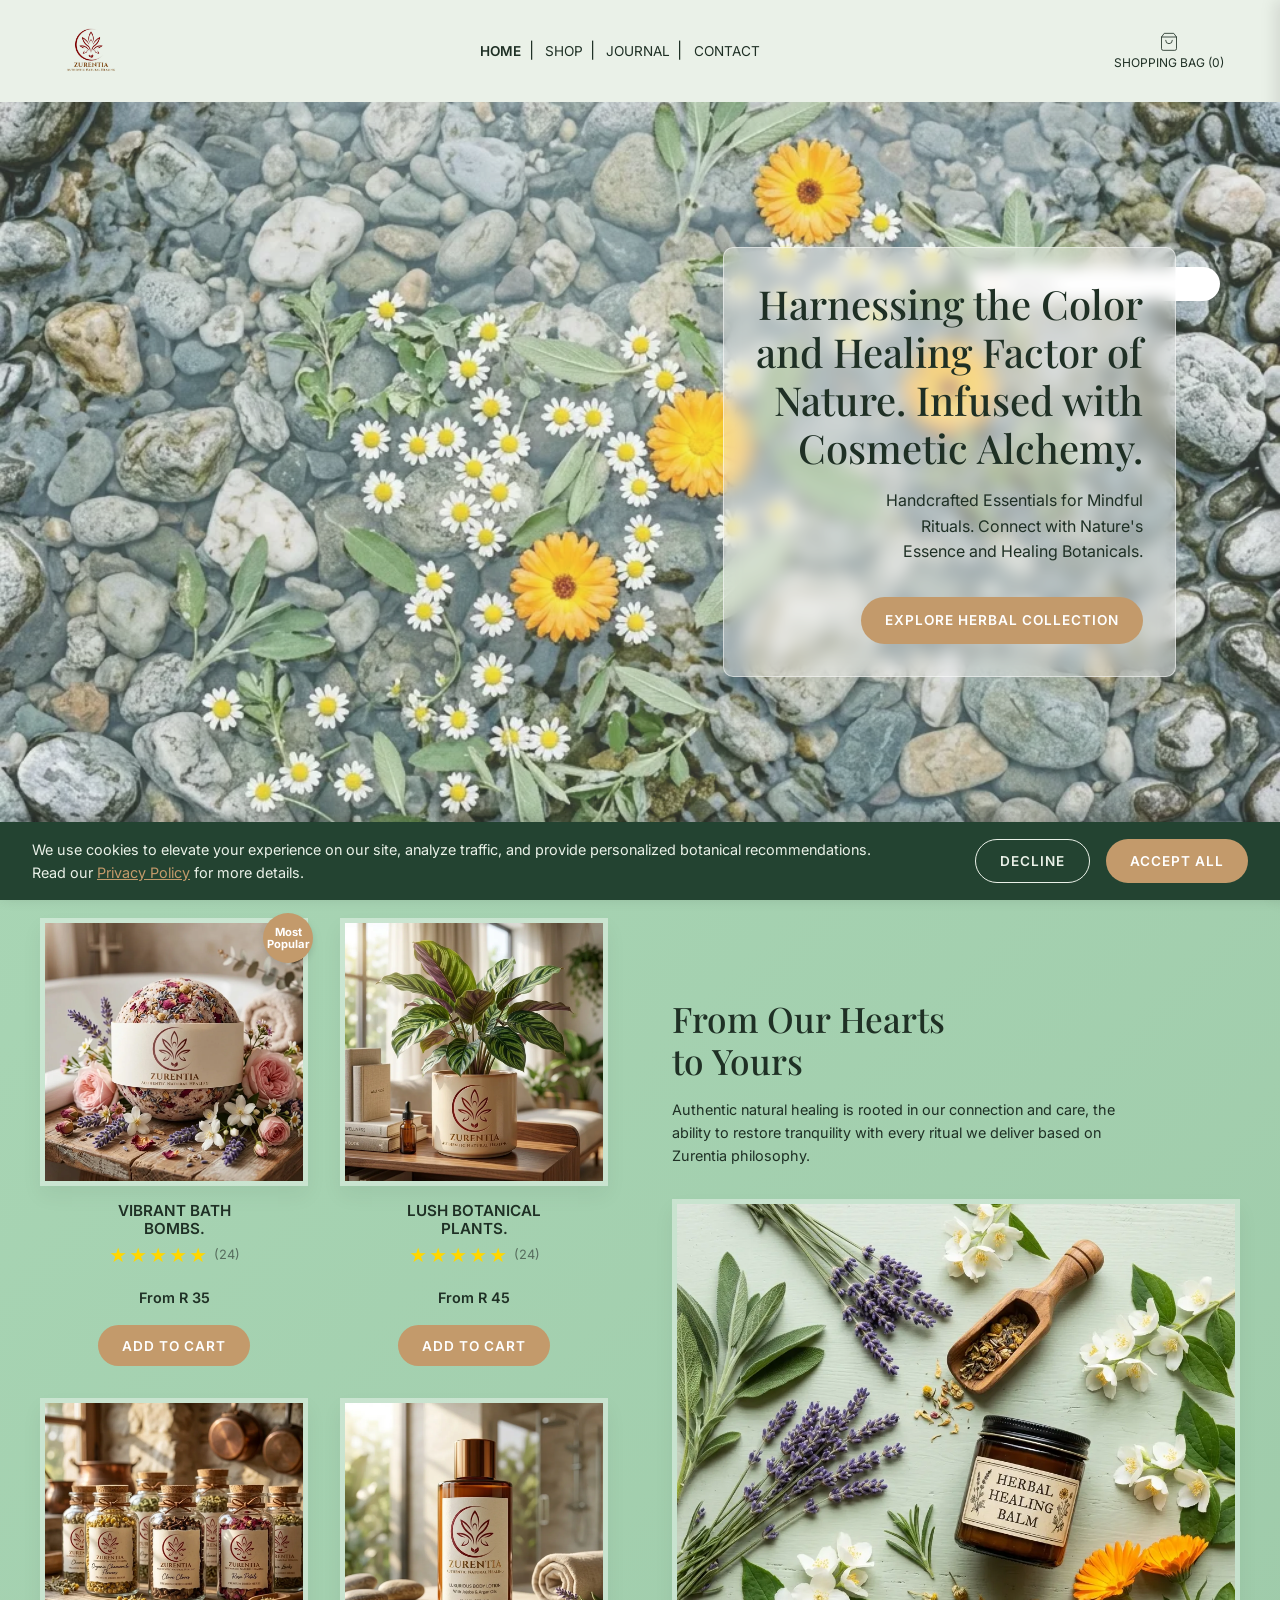
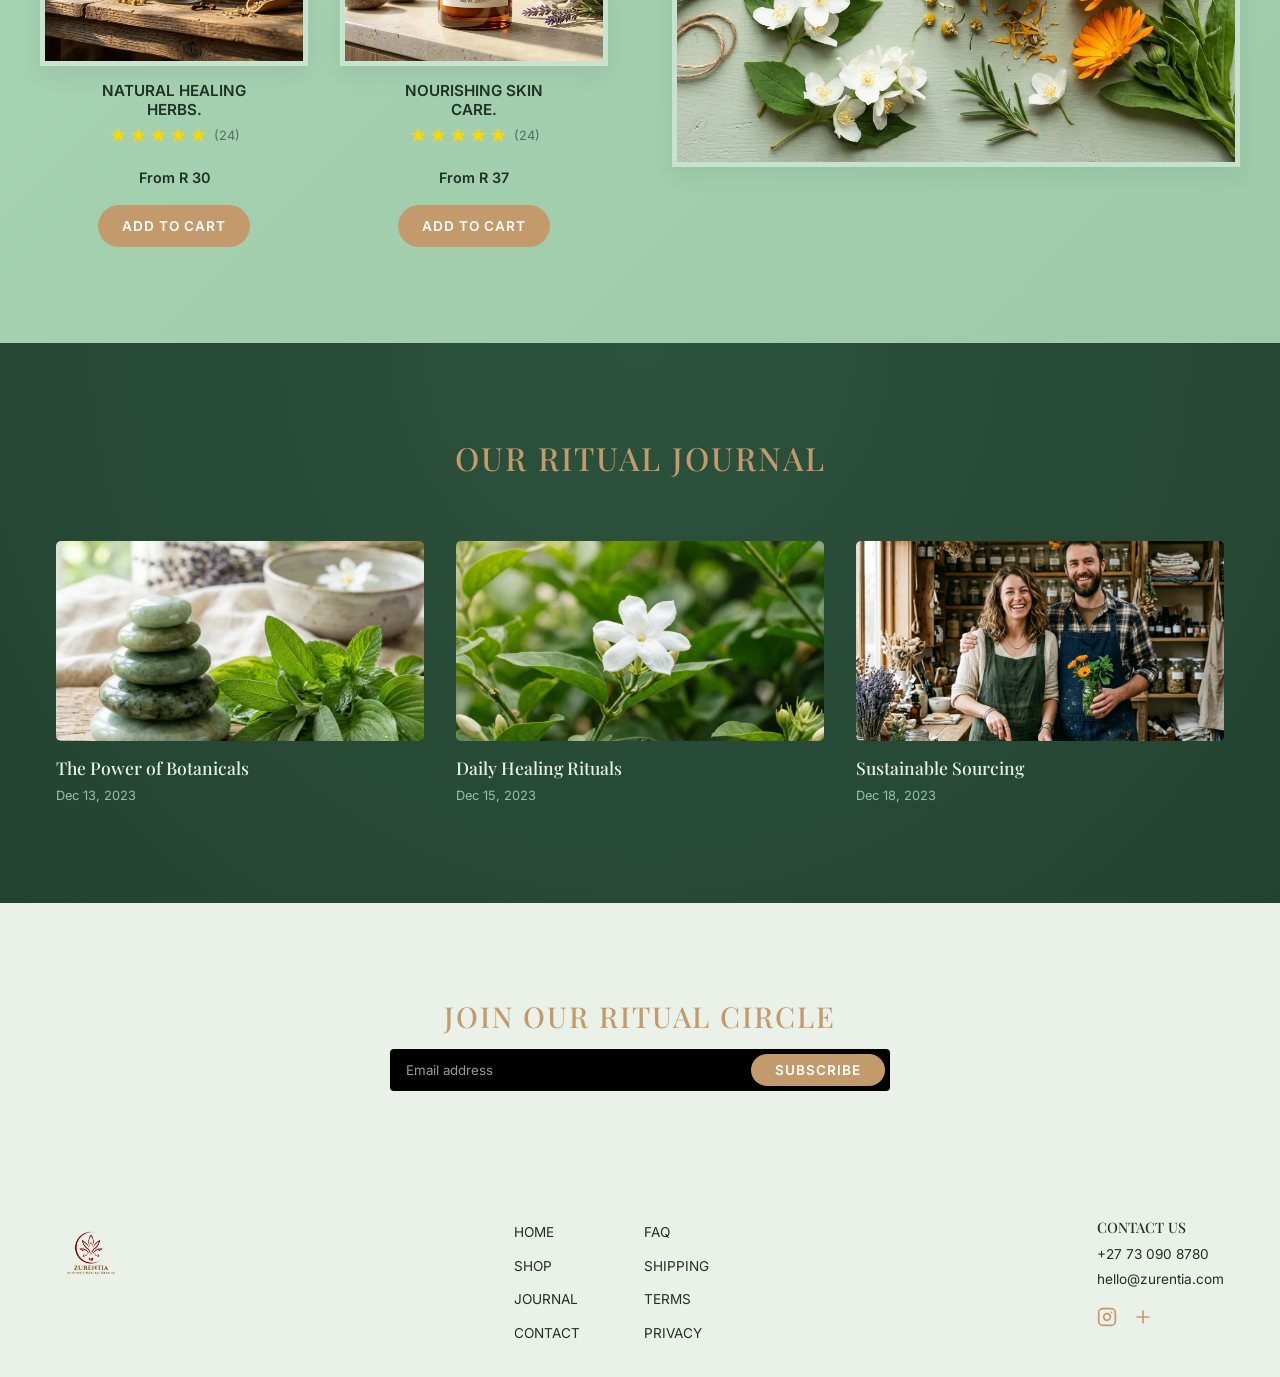
==== commit 8fccf02e: "Remove accidentally injected review stars from journal cards" ====
--- a/index.html
+++ b/index.html
@@ -130,7 +130,6 @@
                             <img src="assets/journal_1.webp" alt="Botanical Ingredients" loading="lazy">
                         </div>
                         <h3>The Power of Botanicals</h3>
-                    <div class="product-rating"><span class="stars">★★★★★</span><span class="count">(24)</span></div>
                         <p class="date">Dec 13, 2023</p>
                     </article>
                     <article class="journal-card" data-journal="rituals" tabindex="0" role="button">
@@ -138,7 +137,6 @@
                             <img src="assets/journal_2.webp" alt="Bath Ritual" loading="lazy">
                         </div>
                         <h3>Daily Healing Rituals</h3>
-                    <div class="product-rating"><span class="stars">★★★★★</span><span class="count">(24)</span></div>
                         <p class="date">Dec 15, 2023</p>
                     </article>
                     <article class="journal-card" data-journal="sourcing" tabindex="0" role="button">
@@ -146,7 +144,6 @@
                             <img src="assets/journal_3.webp" alt="Natural Elements" loading="lazy">
                         </div>
                         <h3>Sustainable Sourcing</h3>
-                    <div class="product-rating"><span class="stars">★★★★★</span><span class="count">(24)</span></div>
                         <p class="date">Dec 18, 2023</p>
                     </article>
                 </div>
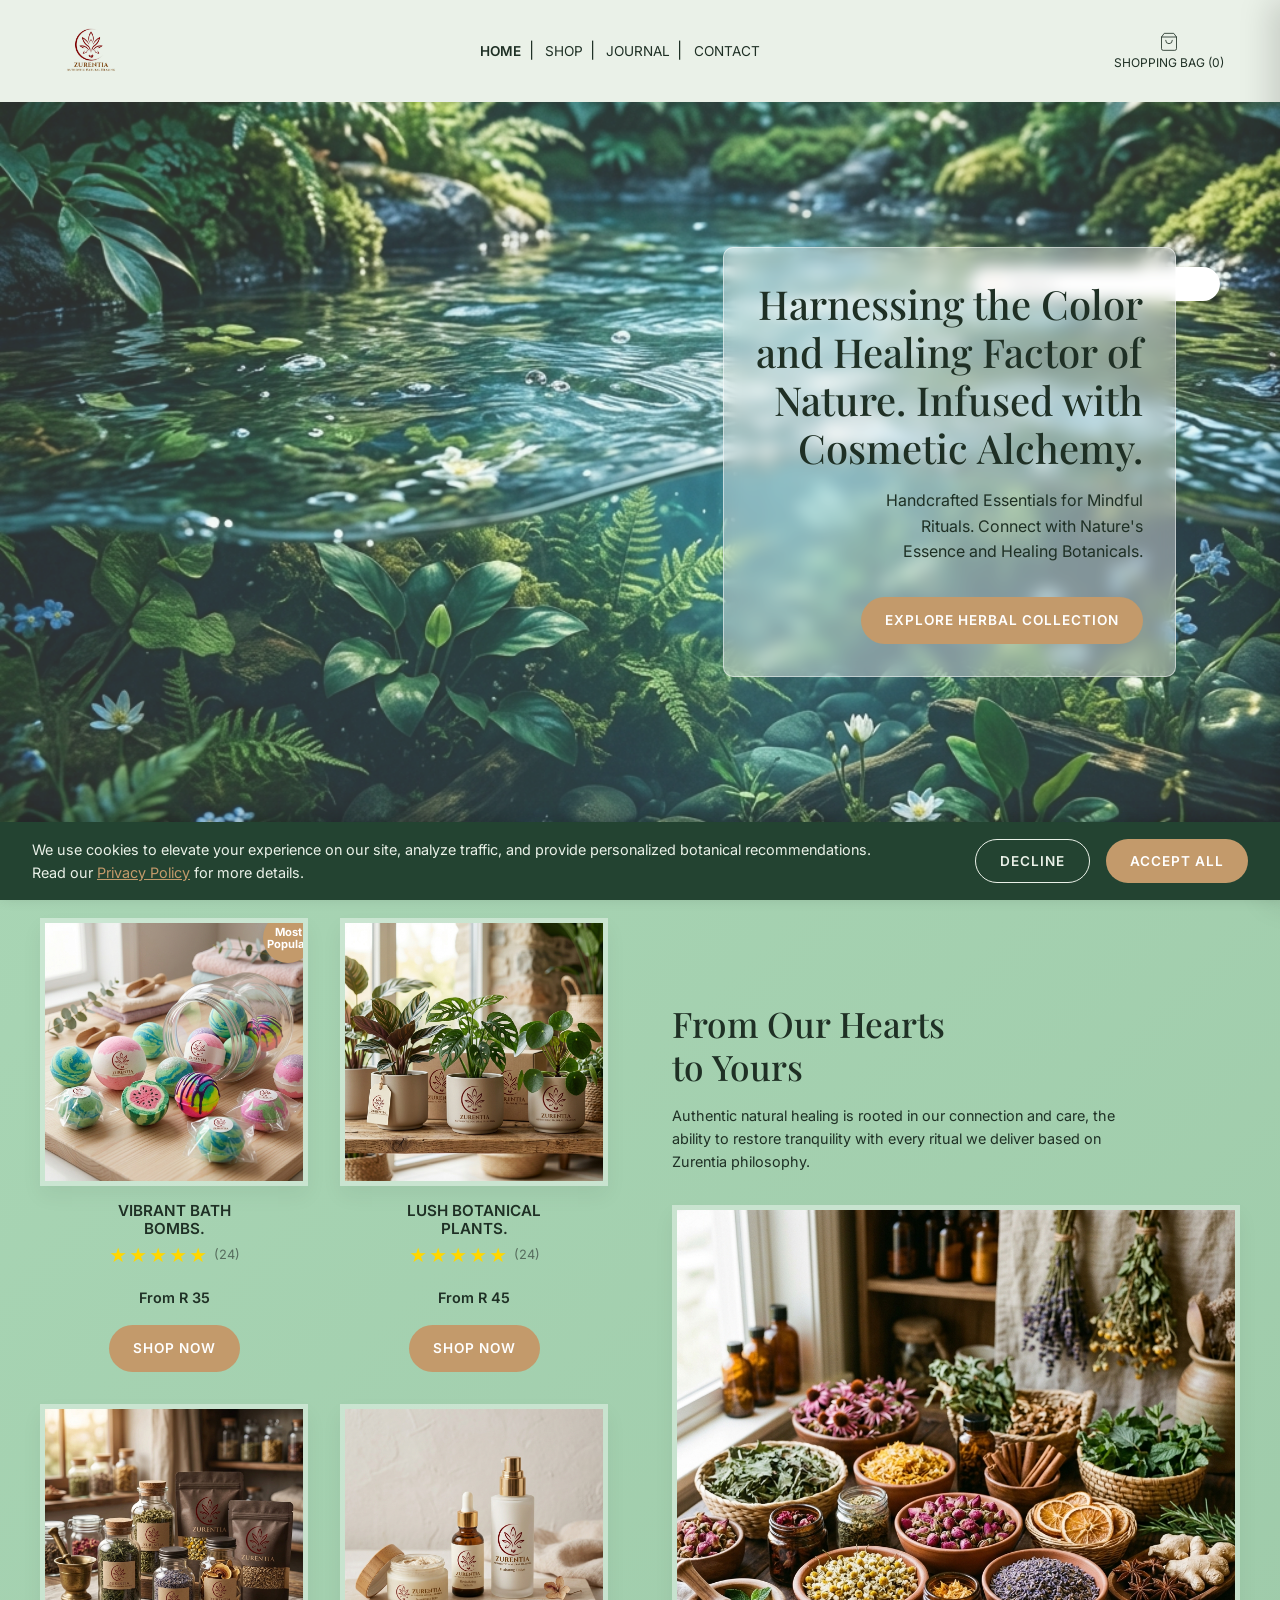
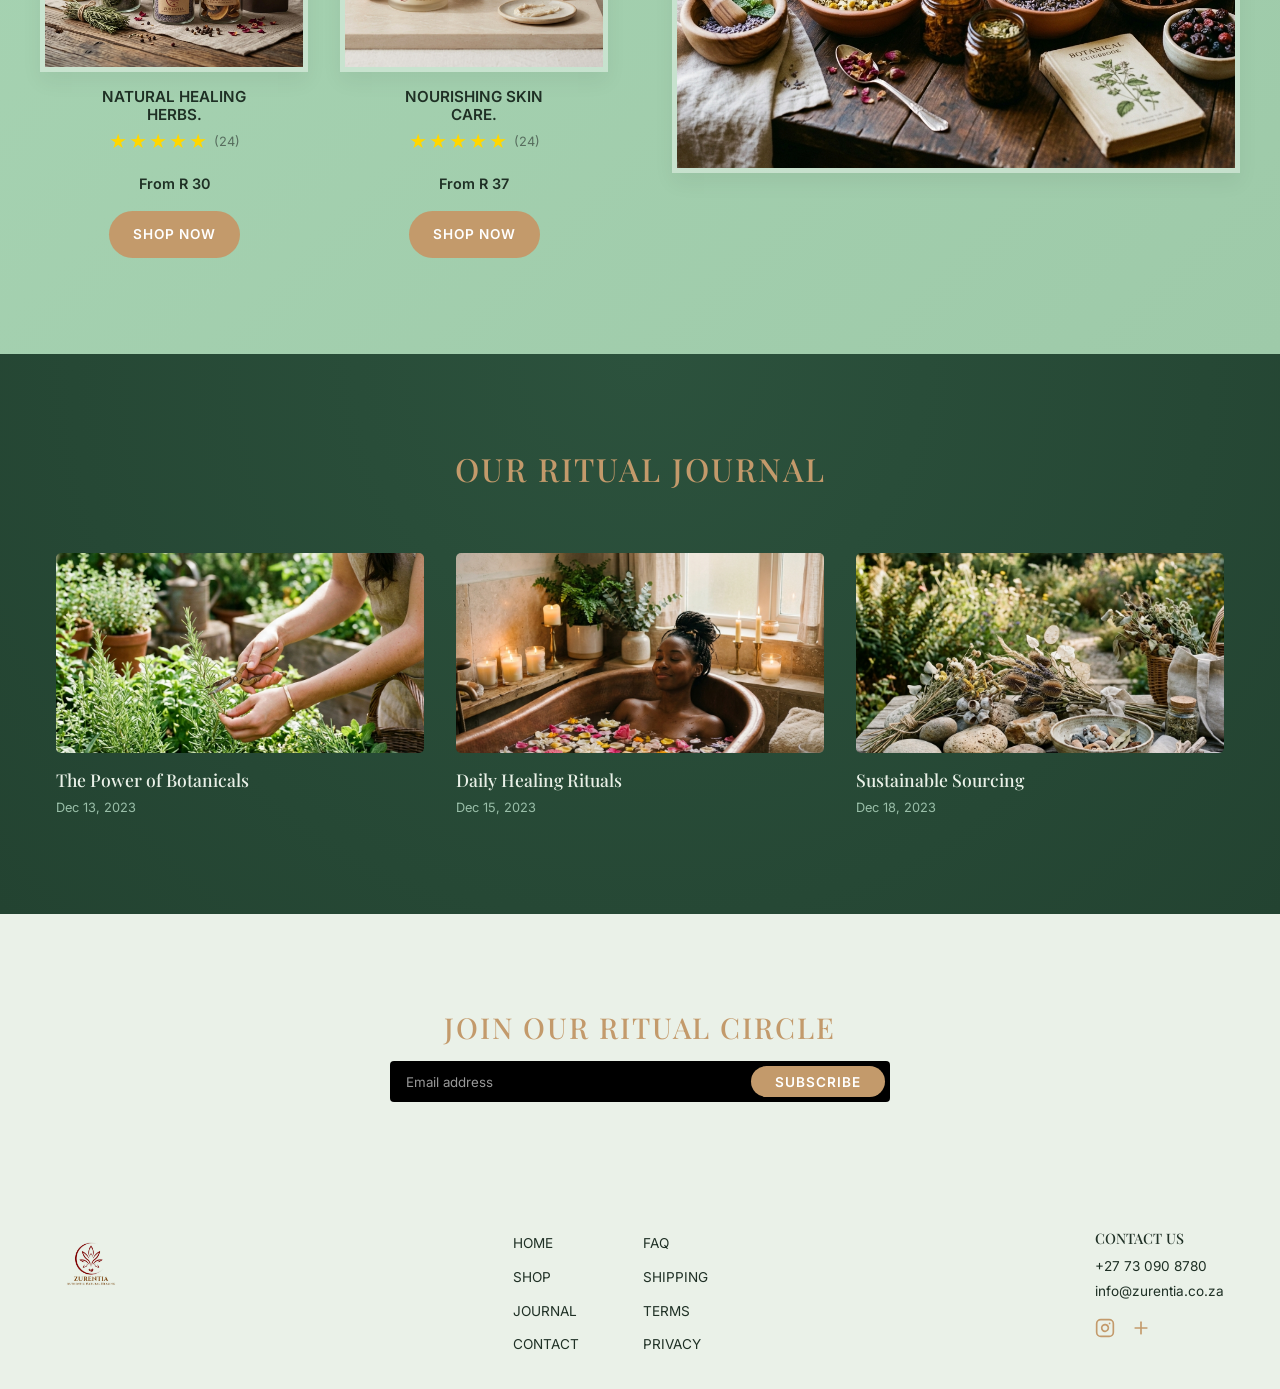
==== commit 8d8ba1b3: "Implement SEO, aesthetic UI improvements, mobile responsiveness, and functional shop redirects" ====
--- a/index.html
+++ b/index.html
@@ -3,16 +3,74 @@
 <head>
     <meta charset="UTF-8">
     <meta name="viewport" content="width=device-width, initial-scale=1.0">
+    <!-- Basic SEO -->
     <meta name="description" content="Zurentia offers authentic natural healing products. Handcrafted essentials for mindful rituals infused with cosmetic alchemy.">
+    <link rel="canonical" href="https://www.zurentia.co.za/">
+    <title>Zurentia | Authentic Natural Healing</title>
+    
+    <!-- Open Graph (Facebook, LinkedIn, etc.) -->
+    <meta property="og:type" content="website">
+    <meta property="og:url" content="https://www.zurentia.co.za/">
     <meta property="og:title" content="Zurentia | Authentic Natural Healing">
     <meta property="og:description" content="Handcrafted essentials for mindful rituals. Connect with Nature's Essence and Healing Botanicals.">
-    <meta property="og:type" content="website">
-    <title>Zurentia | Authentic Natural Healing</title>
+    <meta property="og:image" content="https://www.zurentia.co.za/assets/hero_bg_new.png">
+    
+    <!-- Twitter Cards -->
+    <meta name="twitter:card" content="summary_large_image">
+    <meta name="twitter:url" content="https://www.zurentia.co.za/">
+    <meta name="twitter:title" content="Zurentia | Authentic Natural Healing">
+    <meta name="twitter:description" content="Handcrafted essentials for mindful rituals. Connect with Nature's Essence and Healing Botanicals.">
+    <meta name="twitter:image" content="https://www.zurentia.co.za/assets/hero_bg_new.png">
+    
+    <!-- Geographic Meta Tags (Local SEO) -->
+    <meta name="geo.region" content="ZA">
+    <meta name="geo.placename" content="South Africa">
+    
+    <!-- JSON-LD Structured Data (AEO/GEO) -->
+    <script type="application/ld+json">
+    {
+      "@context": "https://schema.org",
+      "@graph": [
+        {
+          "@type": "Organization",
+          "@id": "https://www.zurentia.co.za/#organization",
+          "name": "Zurentia",
+          "url": "https://www.zurentia.co.za/",
+          "logo": {
+            "@type": "ImageObject",
+            "url": "https://www.zurentia.co.za/assets/logo.webp"
+          },
+          "contactPoint": {
+            "@type": "ContactPoint",
+            "telephone": "+27-73-090-8780",
+            "contactType": "customer service",
+            "email": "info@zurentia.co.za",
+            "areaServed": "ZA",
+            "availableLanguage": "English"
+          }
+        },
+        {
+          "@type": "WebSite",
+          "@id": "https://www.zurentia.co.za/#website",
+          "url": "https://www.zurentia.co.za/",
+          "name": "Zurentia",
+          "publisher": {
+            "@id": "https://www.zurentia.co.za/#organization"
+          },
+          "potentialAction": {
+            "@type": "SearchAction",
+            "target": "https://www.zurentia.co.za/shop.html?q={search_term_string}",
+            "query-input": "required name=search_term_string"
+          }
+        }
+      ]
+    }
+    </script>
     <link rel="preconnect" href="https://fonts.googleapis.com">
     <link rel="preconnect" href="https://fonts.gstatic.com" crossorigin>
     <link href="https://fonts.googleapis.com/css2?family=Playfair+Display:ital,wght@0,400..900;1,400..900&family=Inter:wght@300;400;500;600&display=swap" rel="stylesheet">
     <link rel="icon" type="image/png" href="assets/logo.webp">
-    <link rel="preload" as="image" href="assets/hero_bg.webp">
+    <link rel="preload" as="image" href="assets/hero_bg_new.png">
     <link rel="stylesheet" href="styles.min.css">
 </head>
 <body>
@@ -47,13 +105,13 @@
         <!-- Hero Section -->
         <section class="hero">
             <div class="hero-bg">
-                <img src="assets/hero_bg.webp" alt="Botanical Water Background">
+                <img src="assets/hero_bg_new.png" alt="Botanical Water Background">
             </div>
             <div class="hero-content container">
-                <div class="search-bar">
+                <form class="search-bar" action="shop.html" method="get">
                     <svg aria-hidden="true" xmlns="http://www.w3.org/2000/svg" width="18" height="18" viewBox="0 0 24 24" fill="none" stroke="currentColor" stroke-width="2" stroke-linecap="round" stroke-linejoin="round"><circle cx="11" cy="11" r="8"></circle><line x1="21" y1="21" x2="16.65" y2="16.65"></line></svg>
-                    <input type="text" placeholder="Search" aria-label="Search">
-                </div>
+                    <input type="text" name="q" placeholder="Search" aria-label="Search">
+                </form>
                 <div class="hero-text-box">
                     <h1>Harnessing the Color<br>and Healing Factor of<br>Nature. Infused with<br>Cosmetic Alchemy.</h1>
                     <p>Handcrafted Essentials for Mindful<br>Rituals. Connect with Nature's<br>Essence and Healing Botanicals.</p>
@@ -66,46 +124,46 @@
         <section id="shop" class="products-section container animate-on-scroll">
             <div class="products-grid">
                 <!-- Product 1 -->
-                <div class="product-card" data-product="Bath Bombs Collection" data-price="From R 35" data-img="assets/cat_bath_bomb_1781047428531.webp" style="cursor: pointer;">
+                <a href="shop.html?type=Bath Bomb" class="product-card">
                     <div class="product-image">
                         <span class="badge">Most Popular</span>
-                        <img src="assets/cat_bath_bomb_1781047428531.webp" alt="Vibrant Bath Bombs" loading="lazy">
+                        <img src="assets/cat_bath_bomb_new.png" alt="Vibrant Bath Bombs" loading="lazy">
                     </div>
                     <h3>VIBRANT BATH<br>BOMBS.</h3>
                     <div class="product-rating"><span class="stars">★★★★★</span><span class="count">(24)</span></div>
                     <p class="price">From R 35</p>
-                    <button class="btn btn-primary smart-add-btn" data-product="Bath Bombs Collection">ADD TO CART</button>
-                </div>
+                    <span class="btn btn-primary">SHOP NOW</span>
+                </a>
                 <!-- Product 2 -->
-                <div class="product-card" data-product="Botanical Plants" data-price="From R 45" data-img="assets/cat_plant_1781047439075.webp" style="cursor: pointer;">
+                <a href="shop.html?type=Plant" class="product-card">
                     <div class="product-image">
-                        <img src="assets/cat_plant_1781047439075.webp" alt="Lush Botanical Plants" loading="lazy">
+                        <img src="assets/cat_plant_new.png" alt="Lush Botanical Plants" loading="lazy">
                     </div>
                     <h3>LUSH BOTANICAL<br>PLANTS.</h3>
                     <div class="product-rating"><span class="stars">★★★★★</span><span class="count">(24)</span></div>
                     <p class="price">From R 45</p>
-                    <button class="btn btn-primary smart-add-btn" data-product="Botanical Plants">ADD TO CART</button>
-                </div>
+                    <span class="btn btn-primary">SHOP NOW</span>
+                </a>
                 <!-- Product 3 -->
-                <div class="product-card" data-product="Healing Herbs" data-price="From R 30" data-img="assets/cat_herbs_1781047449948.webp" style="cursor: pointer;">
+                <a href="shop.html?type=Herb" class="product-card">
                     <div class="product-image">
-                        <img src="assets/cat_herbs_1781047449948.webp" alt="Natural Healing Herbs" loading="lazy">
+                        <img src="assets/cat_herbs_new.png" alt="Natural Healing Herbs" loading="lazy">
                     </div>
                     <h3>NATURAL HEALING<br>HERBS.</h3>
                     <div class="product-rating"><span class="stars">★★★★★</span><span class="count">(24)</span></div>
                     <p class="price">From R 30</p>
-                    <button class="btn btn-primary smart-add-btn" data-product="Healing Herbs">ADD TO CART</button>
-                </div>
+                    <span class="btn btn-primary">SHOP NOW</span>
+                </a>
                 <!-- Product 4 -->
-                <div class="product-card" data-product="Nourishing Skin Care" data-price="From R 37" data-img="assets/cat_skincare_1781047461950.webp" style="cursor: pointer;">
+                <a href="shop.html?type=SkinCare" class="product-card">
                     <div class="product-image">
-                        <img src="assets/cat_skincare_1781047461950.webp" alt="Nourishing Skin Care" loading="lazy">
+                        <img src="assets/cat_skincare_new.png" alt="Nourishing Skin Care" loading="lazy">
                     </div>
                     <h3>NOURISHING SKIN<br>CARE.</h3>
                     <div class="product-rating"><span class="stars">★★★★★</span><span class="count">(24)</span></div>
                     <p class="price">From R 37</p>
-                    <button class="btn btn-primary smart-add-btn" data-product="Nourishing Skin Care">ADD TO CART</button>
-                </div>
+                    <span class="btn btn-primary">SHOP NOW</span>
+                </a>
             </div>
             
             <!-- Promo Block -->
@@ -115,7 +173,7 @@
                     <p>Authentic natural healing is rooted in our connection and care, the ability to restore tranquility with every ritual we deliver based on Zurentia philosophy.</p>
                 </div>
                 <div class="promo-image">
-                    <img src="assets/promo_herbs.webp" alt="Botanical Ingredients" loading="lazy">
+                    <img src="assets/promo_herbs_new.png" alt="Botanical Ingredients" loading="lazy">
                 </div>
             </div>
         </section>
@@ -127,21 +185,21 @@
                 <div class="journal-grid">
                     <article class="journal-card" data-journal="botanicals" tabindex="0" role="button">
                         <div class="journal-image">
-                            <img src="assets/journal_1.webp" alt="Botanical Ingredients" loading="lazy">
+                            <img src="assets/journal_1_new.png" alt="Botanical Ingredients" loading="lazy">
                         </div>
                         <h3>The Power of Botanicals</h3>
                         <p class="date">Dec 13, 2023</p>
                     </article>
                     <article class="journal-card" data-journal="rituals" tabindex="0" role="button">
                         <div class="journal-image">
-                            <img src="assets/journal_2.webp" alt="Bath Ritual" loading="lazy">
+                            <img src="assets/journal_2_new.png" alt="Bath Ritual" loading="lazy">
                         </div>
                         <h3>Daily Healing Rituals</h3>
                         <p class="date">Dec 15, 2023</p>
                     </article>
                     <article class="journal-card" data-journal="sourcing" tabindex="0" role="button">
                         <div class="journal-image">
-                            <img src="assets/journal_3.webp" alt="Natural Elements" loading="lazy">
+                            <img src="assets/journal_3_new.png" alt="Natural Elements" loading="lazy">
                         </div>
                         <h3>Sustainable Sourcing</h3>
                         <p class="date">Dec 18, 2023</p>
@@ -184,7 +242,7 @@
             <div class="footer-contact">
                 <h4>CONTACT US</h4>
                 <p>+27 73 090 8780</p>
-                <p><a href="mailto:hello@zurentia.com">hello@zurentia.com</a></p>
+                <p><a href="mailto:info@zurentia.co.za">info@zurentia.co.za</a></p>
                 <div class="social-links">
                     <a href="#" aria-label="Instagram"><svg aria-hidden="true" xmlns="http://www.w3.org/2000/svg" width="20" height="20" viewBox="0 0 24 24" fill="none" stroke="currentColor" stroke-width="2" stroke-linecap="round" stroke-linejoin="round"><rect x="2" y="2" width="20" height="20" rx="5" ry="5"></rect><path d="M16 11.37A4 4 0 1 1 12.63 8 4 4 0 0 1 16 11.37z"></path><line x1="17.5" y1="6.5" x2="17.51" y2="6.5"></line></svg></a>
                     <a href="#" aria-label="Facebook"><svg aria-hidden="true" xmlns="http://www.w3.org/2000/svg" width="20" height="20" viewBox="0 0 24 24" fill="none" stroke="currentColor" stroke-width="2" stroke-linecap="round" stroke-linejoin="round"><line x1="12" y1="5" x2="12" y2="19"></line><line x1="5" y1="12" x2="19" y2="12"></line></svg></a>
--- a/styles.min.css
+++ b/styles.min.css
@@ -1,1668 +1 @@
-/* ==========================================================================
-   CSS Variables & Tokens
-   ========================================================================== */
-:root {
-    /* Colors */
-    --clr-bg-primary: #eaf1e8; /* Pale green background */
-    --clr-bg-secondary: #9ecaa9; /* Sage green background */
-    --clr-bg-dark: #234331; /* Dark forest green */
-    
-    --clr-text-primary: #1f3025; /* Dark forest green/black */
-    --clr-text-light: #eaf1e8; /* Light text on dark bg */
-    --clr-text-muted: #576d5e; /* Muted text */
-    
-    --clr-accent-gold: #c39a6b; /* Tan/Gold color */
-    --clr-accent-gold-hover: #b0885a;
-    
-    /* Typography */
-    --font-heading: 'Playfair Display', serif;
-    --font-body: 'Inter', sans-serif;
-    
-    /* Spacing */
-    --space-xs: 0.5rem;
-    --space-sm: 1rem;
-    --space-md: 2rem;
-    --space-lg: 4rem;
-    --space-xl: 6rem;
-    
-    /* Shadows */
-    --shadow-sm: 0 2px 4px rgba(0,0,0,0.05);
-    --shadow-md: 0 4px 8px rgba(0,0,0,0.1);
-    
-    /* Transitions */
-    --transition-fast: 0.2s ease;
-    --transition-base: 0.3s ease;
-}
-
-/* ==========================================================================
-   Resets & Base Styles
-   ========================================================================== */
-*, *::before, *::after {
-    box-sizing: border-box;
-    margin: 0;
-    padding: 0;
-}
-
-html {
-    overflow-x: hidden;
-    scroll-behavior: smooth;
-}
-
-body {
-    font-family: var(--font-body);
-    color: var(--clr-text-primary);
-    background-color: var(--clr-bg-primary);
-    line-height: 1.6;
-    overflow-x: hidden;
-}
-
-h1, h2, h3, h4, h5, h6 {
-    font-family: var(--font-heading);
-    font-weight: 500;
-    line-height: 1.2;
-}
-
-a {
-    text-decoration: none;
-    color: inherit;
-    transition: color var(--transition-fast);
-}
-
-ul {
-    list-style: none;
-}
-
-img {
-    max-width: 100%;
-    display: block;
-}
-
-.container {
-    width: 100%;
-    max-width: 1200px;
-    margin: 0 auto;
-    padding: 0 var(--space-sm);
-}
-
-.sr-only {
-    position: absolute;
-    width: 1px;
-    height: 1px;
-    padding: 0;
-    margin: -1px;
-    overflow: hidden;
-    clip: rect(0, 0, 0, 0);
-    white-space: nowrap;
-    border-width: 0;
-}
-
-/* ==========================================================================
-   Typography Utilities
-   ========================================================================== */
-.section-title {
-    text-align: center;
-    font-size: 2rem;
-    margin-bottom: var(--space-lg);
-    text-transform: uppercase;
-    letter-spacing: 2px;
-}
-
-/* ==========================================================================
-   Buttons
-   ========================================================================== */
-.btn {
-    display: inline-block;
-    padding: 0.8rem 1.5rem;
-    border-radius: 50px;
-    font-family: var(--font-body);
-    font-size: 0.85rem;
-    font-weight: 600;
-    text-transform: uppercase;
-    letter-spacing: 1px;
-    cursor: pointer;
-    transition: all var(--transition-base);
-    border: none;
-}
-
-.btn-primary {
-    background-color: var(--clr-accent-gold);
-    color: white;
-}
-
-.btn-primary:hover {
-    background-color: var(--clr-accent-gold-hover);
-    transform: translateY(-2px);
-    box-shadow: var(--shadow-sm);
-}
-
-.btn-secondary {
-    background-color: var(--clr-accent-gold);
-    color: white;
-    padding: 0.5rem 1rem;
-    font-size: 0.75rem;
-}
-
-.btn-secondary:hover {
-    background-color: var(--clr-accent-gold-hover);
-    transform: translateY(-2px);
-}
-
-.btn-outline {
-    background-color: transparent;
-    color: var(--clr-text-primary);
-    border: 1px solid var(--clr-border, #ccc);
-    margin-bottom: 0.5rem;
-    width: 100%;
-}
-
-.btn-outline:hover {
-    background-color: var(--clr-bg-secondary);
-}
-
-.btn-whatsapp {
-    background-color: var(--clr-bg-dark);
-    color: white;
-    width: 100%;
-}
-
-.btn-whatsapp:hover {
-    background-color: var(--clr-accent-gold);
-    transform: translateY(-2px);
-    box-shadow: var(--shadow-sm);
-}
-
-/* ==========================================================================
-   Header
-   ========================================================================== */
-.site-header {
-    background-color: var(--clr-bg-primary);
-    padding: var(--space-sm) 0;
-    position: sticky;
-    top: 0;
-    z-index: 100;
-    border-bottom: 1px solid var(--clr-border);
-}
-
-.header-inner {
-    display: flex;
-    justify-content: space-between;
-    align-items: center;
-}
-
-.logo {
-    display: flex;
-    align-items: center;
-    gap: 0.5rem;
-}
-
-.logo img {
-    height: 70px;
-    width: auto;
-    object-fit: contain;
-    mix-blend-mode: multiply;
-}
-
-.logo-text {
-    display: flex;
-    flex-direction: column;
-}
-
-.brand-name {
-    font-family: var(--font-heading);
-    font-size: 1.2rem;
-    font-weight: 600;
-    letter-spacing: 1px;
-}
-
-.brand-tagline {
-    font-size: 0.5rem;
-    text-transform: uppercase;
-    letter-spacing: 0.5px;
-}
-
-.main-nav ul {
-    display: flex;
-    align-items: center;
-    gap: 0.5rem;
-}
-
-.main-nav a {
-    font-size: 0.85rem;
-    text-transform: uppercase;
-    color: var(--clr-text-primary);
-}
-
-.main-nav .separator {
-    color: var(--clr-text-primary);
-    margin: 0 0.2rem;
-}
-
-.main-nav a.active, .main-nav a:hover {
-    font-weight: 600;
-}
-
-.header-actions {
-    display: flex;
-    gap: 1.5rem;
-}
-
-.action-item {
-    display: flex;
-    flex-direction: column;
-    align-items: center;
-    background: none;
-    border: none;
-    cursor: pointer;
-    color: var(--clr-text-primary);
-    font-family: var(--font-body);
-    font-size: 0.75rem;
-    text-transform: uppercase;
-}
-
-.action-item svg {
-    margin-bottom: 0.2rem;
-    stroke-width: 1;
-}
-
-/* Mobile Menu Utilities */
-.mobile-menu-btn {
-    display: none;
-}
-.mobile-only {
-    display: none !important;
-}
-.desktop-only {
-    display: inline;
-}
-
-/* ==========================================================================
-   Hero Section
-   ========================================================================== */
-.hero {
-    position: relative;
-    height: 80vh;
-    min-height: 500px;
-    display: flex;
-    align-items: center;
-    background-color: #d8e5dd; /* Fallback */
-}
-
-.hero-bg {
-    position: absolute;
-    top: 0;
-    left: 0;
-    width: 100%;
-    height: 100%;
-    z-index: 0;
-    overflow: hidden;
-}
-
-.hero-bg img {
-    width: 100%;
-    height: 100%;
-    object-fit: cover;
-    opacity: 0.8;
-}
-
-.hero-content {
-    position: relative;
-    z-index: 1;
-    width: 100%;
-    display: flex;
-    flex-direction: column;
-    align-items: flex-end;
-    padding-right: 5%;
-}
-
-.search-bar {
-    position: absolute;
-    top: 20px;
-    right: 20px;
-    background: white;
-    border-radius: 50px;
-    padding: 0.5rem 1rem;
-    display: flex;
-    align-items: center;
-    gap: 0.5rem;
-    box-shadow: var(--shadow-sm);
-    width: 250px;
-}
-
-.search-bar input {
-    border: none;
-    outline: none;
-    width: 100%;
-    font-family: var(--font-body);
-}
-
-.search-bar svg {
-    color: var(--clr-accent-gold);
-}
-
-.hero-text-box {
-    background: rgba(255, 255, 255, 0.4);
-    backdrop-filter: blur(8px);
-    -webkit-backdrop-filter: blur(8px);
-    border: 1px solid rgba(255, 255, 255, 0.5);
-    padding: var(--space-md);
-    border-radius: 10px;
-    max-width: 500px;
-    text-align: right;
-}
-
-.hero h1 {
-    font-size: 2.5rem;
-    margin-bottom: var(--space-sm);
-}
-
-.hero p {
-    font-size: 1rem;
-    margin-bottom: var(--space-md);
-}
-
-/* ==========================================================================
-   Products Section
-   ========================================================================== */
-.products-section {
-    padding: var(--space-xl) 0;
-    background: linear-gradient(135deg, #a8d5b4 0%, var(--clr-bg-secondary) 100%);
-    display: grid;
-    grid-template-columns: 1fr 1fr;
-    gap: var(--space-lg);
-    position: relative;
-}
-
-/* Extend the background color of the products section to full width */
-.products-section::before {
-    content: '';
-    position: absolute;
-    top: 0;
-    left: 50%;
-    transform: translateX(-50%);
-    width: 100vw;
-    height: 100%;
-    background: linear-gradient(135deg, #a8d5b4 0%, var(--clr-bg-secondary) 100%);
-    z-index: -1;
-}
-
-.products-grid {
-    display: grid;
-    grid-template-columns: repeat(auto-fill, minmax(min(100%, 200px), 1fr));
-    gap: var(--space-md);
-}
-
-.product-card {
-    text-align: center;
-    display: flex;
-    flex-direction: column;
-    align-items: center;
-    transition: transform var(--transition-base);
-}
-
-.product-card:hover {
-    transform: translateY(-5px);
-}
-
-.product-image {
-    position: relative;
-    width: 100%;
-    aspect-ratio: 1;
-    margin-bottom: var(--space-sm);
-    border: 5px solid rgba(255,255,255,0.4); /* subtle frame */
-    box-shadow: 0 10px 20px rgba(0,0,0,0.05);
-}
-
-.product-image img {
-    width: 100%;
-    height: 100%;
-    object-fit: cover;
-}
-
-.badge {
-    position: absolute;
-    top: -10px;
-    right: -10px;
-    background-color: var(--clr-accent-gold);
-    color: white;
-    font-size: 0.7rem;
-    font-weight: bold;
-    width: 50px;
-    height: 50px;
-    display: flex;
-    align-items: center;
-    justify-content: center;
-    text-align: center;
-    border-radius: 50%;
-    text-transform: capitalize;
-    line-height: 1.1;
-    box-shadow: 0 4px 6px rgba(0,0,0,0.1);
-}
-
-.product-card h3 {
-    font-size: 0.95rem;
-    margin-bottom: 0.2rem;
-    font-family: var(--font-body);
-    font-weight: 600;
-}
-
-.product-card .price {
-    font-weight: 600;
-    margin-bottom: var(--space-sm);
-    font-size: 0.9rem;
-}
-
-/* Promo Block */
-.promo-block {
-    display: flex;
-    flex-direction: column;
-    justify-content: center;
-}
-
-.promo-content {
-    padding-bottom: var(--space-md);
-}
-
-.promo-content h2 {
-    font-size: 2.2rem;
-    margin-bottom: var(--space-sm);
-    color: var(--clr-text-primary);
-}
-
-.promo-content p {
-    font-size: 0.9rem;
-    max-width: 80%;
-}
-
-.promo-image {
-    width: 100%;
-    aspect-ratio: 4/3;
-    border: 5px solid rgba(255,255,255,0.4);
-    box-shadow: 0 10px 20px rgba(0,0,0,0.05);
-}
-
-.promo-image img {
-    width: 100%;
-    height: 100%;
-    object-fit: cover;
-}
-
-/* ==========================================================================
-   Journal Section
-   ========================================================================== */
-.journal-section {
-    padding: var(--space-xl) 0;
-    background: radial-gradient(circle at top center, #2c523d 0%, var(--clr-bg-dark) 100%);
-    color: var(--clr-text-light);
-    position: relative;
-}
-
-/* Extend background to full width */
-.journal-section::before {
-    content: '';
-    position: absolute;
-    top: 0;
-    left: 50%;
-    transform: translateX(-50%);
-    width: 100vw;
-    height: 100%;
-    background: radial-gradient(circle at top center, #2c523d 0%, var(--clr-bg-dark) 100%);
-    z-index: -1;
-}
-
-.journal-section .section-title {
-    color: var(--clr-accent-gold);
-}
-
-.journal-grid {
-    display: grid;
-    grid-template-columns: repeat(auto-fill, minmax(min(100%, 280px), 1fr));
-    gap: var(--space-md);
-}
-
-.journal-card {
-    transition: transform var(--transition-base);
-    cursor: pointer;
-}
-
-.journal-card:hover {
-    transform: translateY(-5px);
-}
-
-.journal-card:hover .journal-image img {
-    transform: scale(1.05);
-    transition: transform 0.5s ease;
-}
-
-.journal-image {
-    position: relative;
-    height: 200px;
-    border-radius: 5px;
-    overflow: hidden;
-    margin-bottom: var(--space-sm);
-}
-
-.journal-image img {
-    width: 100%;
-    height: 100%;
-    object-fit: cover;
-}
-
-.journal-letter {
-    position: absolute;
-    bottom: 10px;
-    left: 10px;
-    font-family: var(--font-heading);
-    font-size: 3rem;
-    color: var(--clr-accent-gold);
-    line-height: 1;
-    text-shadow: 2px 2px 4px rgba(0,0,0,0.5);
-}
-
-.journal-card h3 {
-    font-size: 1.1rem;
-    margin-bottom: 0.5rem;
-}
-
-.journal-card .date {
-    font-size: 0.8rem;
-    color: #9abfa9;
-}
-
-/* ==========================================================================
-   Newsletter Section
-   ========================================================================== */
-.newsletter-section {
-    padding: var(--space-lg) 0;
-    text-align: center;
-    background-color: var(--clr-bg-primary);
-}
-
-.newsletter-section h2 {
-    font-size: 1.8rem;
-    margin-bottom: var(--space-md);
-    color: var(--clr-accent-gold);
-    letter-spacing: 2px;
-}
-
-.newsletter-form {
-    display: flex;
-    justify-content: center;
-    max-width: 500px;
-    margin: 0 auto;
-    position: relative;
-}
-
-.newsletter-form input {
-    padding: 1rem 1.5rem;
-    border-radius: 50px;
-    border: none;
-    background-color: #000;
-    color: white;
-    flex-grow: 1;
-    font-family: var(--font-body);
-    padding-right: 150px;
-}
-
-.newsletter-form input::placeholder {
-    color: #999;
-}
-
-.newsletter-form .btn {
-    position: absolute;
-    right: 5px;
-    top: 5px;
-    bottom: 5px;
-    padding: 0 1.5rem;
-    border-radius: 50px;
-}
-
-/* ==========================================================================
-   Footer
-   ========================================================================== */
-.site-footer {
-    padding: var(--space-md) 0;
-    background-color: var(--clr-bg-primary);
-    border-top: 1px solid var(--clr-border);
-}
-
-.footer-inner {
-    display: flex;
-    justify-content: space-between;
-    align-items: flex-start;
-}
-
-.footer-links {
-    display: flex;
-    gap: 4rem;
-}
-
-.footer-links ul {
-    display: flex;
-    flex-direction: column;
-    gap: 0.5rem;
-}
-
-.footer-links a {
-    font-size: 0.85rem;
-    color: var(--clr-text-primary);
-    transition: color var(--transition-fast);
-}
-
-.footer-links a:hover {
-    color: var(--clr-accent-gold);
-}
-
-.footer-contact h4 {
-    margin-bottom: 0.5rem;
-    font-size: 0.9rem;
-}
-
-.footer-contact p {
-    font-size: 0.85rem;
-    margin-bottom: 0.2rem;
-}
-
-.social-links {
-    margin-top: 1rem;
-    display: flex;
-    gap: 1rem;
-}
-
-.social-links svg {
-    color: var(--clr-accent-gold);
-}
-
-/* Responsive */
-@media (max-width: 900px) {
-    .products-section {
-        grid-template-columns: 1fr;
-    }
-    .hero-text-box {
-        text-align: center;
-        margin: 0 auto;
-    }
-    .hero-content {
-        align-items: center;
-        padding: 0;
-        justify-content: center;
-        height: 100%;
-    }
-    .search-bar {
-        position: static;
-        margin-bottom: var(--space-md);
-    }
-    .footer-inner {
-        flex-direction: column;
-        gap: 2rem;
-        align-items: center;
-        text-align: center;
-    }
-}
-
-/* ==========================================================================
-   Enhancements: Animations, Accessibility, & Modal
-   ========================================================================== */
-
-/* Accessibility Focus States */
-a:focus-visible, button:focus-visible, input:focus-visible {
-    outline: 2px solid var(--clr-accent-gold);
-    outline-offset: 4px;
-}
-
-/* Scroll Animations */
-.animate-on-scroll {
-    opacity: 0;
-    transform: translateY(30px);
-    transition: opacity 0.8s ease-out, transform 0.8s ease-out;
-}
-
-.animate-on-scroll.visible {
-    opacity: 1;
-    transform: translateY(0);
-}
-
-/* Sticky Header Scroll State */
-.site-header {
-    transition: box-shadow var(--transition-base), padding var(--transition-base);
-}
-
-.site-header.header-scrolled {
-    box-shadow: var(--shadow-md);
-    padding: 0.5rem 0;
-}
-
-/* Quick View Modal */
-.modal {
-    position: fixed;
-    top: 0;
-    left: 0;
-    width: 100vw;
-    height: 100vh;
-    z-index: 1000;
-    display: flex;
-    align-items: center;
-    justify-content: center;
-    opacity: 0;
-    visibility: hidden;
-    transition: opacity var(--transition-base), visibility var(--transition-base);
-}
-
-.modal.active {
-    opacity: 1;
-    visibility: visible;
-}
-
-.modal-overlay {
-    position: absolute;
-    top: 0;
-    left: 0;
-    width: 100%;
-    height: 100%;
-    background: rgba(0,0,0,0.6);
-    backdrop-filter: blur(5px);
-    cursor: pointer;
-}
-
-.modal-content {
-    position: relative;
-    background: var(--clr-bg-primary);
-    width: 90%;
-    max-width: 800px;
-    border-radius: 10px;
-    z-index: 1001;
-    box-shadow: 0 25px 50px rgba(0,0,0,0.2);
-    transform: translateY(20px);
-    transition: transform 0.4s cubic-bezier(0.175, 0.885, 0.32, 1.275);
-    overflow: hidden;
-}
-
-.modal.active .modal-content {
-    transform: translateY(0);
-}
-
-.modal-close {
-    position: absolute;
-    top: 15px;
-    right: 15px;
-    background: none;
-    border: none;
-    font-size: 2rem;
-    color: var(--clr-text-primary);
-    cursor: pointer;
-    line-height: 1;
-    z-index: 10;
-    transition: color var(--transition-fast);
-}
-
-.modal-close:hover {
-    color: var(--clr-accent-gold);
-}
-
-.modal-body {
-    display: grid;
-    grid-template-columns: 1fr 1fr;
-    gap: var(--space-md);
-}
-
-.modal-image img {
-    width: 100%;
-    height: 100%;
-    object-fit: cover;
-    aspect-ratio: 1;
-}
-
-.modal-info {
-    padding: var(--space-md);
-    display: flex;
-    flex-direction: column;
-    justify-content: center;
-}
-
-.modal-info h2 {
-    font-size: 1.8rem;
-    margin-bottom: 0.5rem;
-}
-
-.modal-info .price {
-    font-size: 1.2rem;
-    font-weight: 600;
-    color: var(--clr-accent-gold);
-    margin-bottom: var(--space-sm);
-}
-
-.modal-info .description {
-    margin-bottom: var(--space-sm);
-    color: var(--clr-text-muted);
-}
-
-.modal-quantity-wrapper {
-    margin-bottom: var(--space-md);
-    display: flex;
-    align-items: center;
-}
-
-.modal-quantity-wrapper .quantity-controls {
-    width: 120px;
-    justify-content: space-between;
-}
-
-@media (max-width: 768px) {
-    .modal-body {
-        grid-template-columns: 1fr;
-    }
-    .modal-image img {
-        max-height: 300px;
-    }
-}
-
-/* ==========================================================================
-   Cart Drawer
-   ========================================================================== */
-.action-item {
-    background: none;
-    border: none;
-    cursor: pointer;
-    font-family: inherit;
-    padding: 0;
-}
-
-.cart-overlay {
-    position: fixed;
-    top: 0;
-    left: 0;
-    width: 100vw;
-    height: 100vh;
-    background: rgba(0,0,0,0.5);
-    z-index: 1050;
-    opacity: 0;
-    visibility: hidden;
-    transition: opacity var(--transition-base), visibility var(--transition-base);
-}
-
-.cart-overlay.active {
-    opacity: 1;
-    visibility: visible;
-}
-
-.cart-drawer {
-    position: fixed;
-    top: 0;
-    right: -400px;
-    width: 100%;
-    max-width: 400px;
-    height: 100vh;
-    background-color: var(--clr-bg-primary);
-    z-index: 1100;
-    box-shadow: -5px 0 15px rgba(0,0,0,0.1);
-    display: flex;
-    flex-direction: column;
-    transition: right 0.4s cubic-bezier(0.175, 0.885, 0.32, 1);
-}
-
-.cart-drawer.active {
-    right: 0;
-}
-
-.cart-header {
-    padding: var(--space-md);
-    border-bottom: 1px solid var(--clr-border);
-    display: flex;
-    justify-content: space-between;
-    align-items: center;
-}
-
-.cart-header h2 {
-    font-size: 1.5rem;
-    margin: 0;
-}
-
-.cart-close {
-    background: none;
-    border: none;
-    font-size: 2rem;
-    cursor: pointer;
-    color: var(--clr-text-primary);
-    line-height: 1;
-    transition: color var(--transition-fast);
-}
-
-.cart-close:hover {
-    color: var(--clr-accent-gold);
-}
-
-/* View Toggling inside Drawer */
-.drawer-view {
-    display: none;
-    flex-direction: column;
-    flex-grow: 1;
-    overflow: hidden;
-}
-
-.drawer-view.active {
-    display: flex;
-}
-
-.cart-items {
-    flex-grow: 1;
-    overflow-y: auto;
-    padding: var(--space-md);
-    display: flex;
-    flex-direction: column;
-    gap: var(--space-md);
-}
-
-.empty-cart-msg {
-    text-align: center;
-    color: var(--clr-text-muted);
-    margin-top: var(--space-lg);
-}
-
-.cart-item {
-    display: flex;
-    gap: var(--space-sm);
-    border-bottom: 1px solid var(--clr-border);
-    padding-bottom: var(--space-sm);
-}
-
-.cart-item-img {
-    width: 80px;
-    height: 80px;
-    object-fit: cover;
-    border-radius: 5px;
-}
-
-.cart-item-info {
-    flex-grow: 1;
-    display: flex;
-    flex-direction: column;
-    justify-content: space-between;
-}
-
-.cart-item-title {
-    font-size: 0.9rem;
-    font-weight: 600;
-}
-
-.cart-item-price {
-    font-size: 0.85rem;
-    color: var(--clr-accent-gold);
-}
-
-.cart-item-actions {
-    display: flex;
-    justify-content: space-between;
-    align-items: center;
-    margin-top: 0.5rem;
-}
-
-.quantity-controls {
-    display: flex;
-    align-items: center;
-    border: 1px solid var(--clr-border);
-    border-radius: 20px;
-    overflow: hidden;
-}
-
-.qty-btn {
-    background: none;
-    border: none;
-    padding: 0.2rem 0.6rem;
-    cursor: pointer;
-    font-size: 1rem;
-    color: var(--clr-text-primary);
-}
-
-.qty-btn:hover {
-    background-color: var(--clr-bg-secondary);
-}
-
-.qty-val {
-    padding: 0 0.5rem;
-    font-size: 0.85rem;
-}
-
-.remove-btn {
-    background: none;
-    border: none;
-    font-size: 0.75rem;
-    text-decoration: underline;
-    color: var(--clr-text-muted);
-    cursor: pointer;
-}
-
-.remove-btn:hover {
-    color: red;
-}
-
-.cart-footer {
-    padding: var(--space-md);
-    border-top: 1px solid var(--clr-border);
-    background-color: var(--clr-bg-primary);
-}
-
-.cart-total {
-    display: flex;
-    justify-content: space-between;
-    font-size: 1.2rem;
-    font-weight: 600;
-    margin-bottom: var(--space-sm);
-}
-
-.checkout-btn {
-    width: 100%;
-    text-align: center;
-}
-
-/* ==========================================================================
-   Checkout Form
-   ========================================================================== */
-.checkout-form-container {
-    padding: var(--space-md);
-    flex-grow: 1;
-    overflow-y: auto;
-}
-
-.form-group {
-    margin-bottom: var(--space-sm);
-}
-
-.form-group label {
-    display: block;
-    margin-bottom: 0.3rem;
-    font-size: 0.9rem;
-    font-weight: 600;
-}
-
-.form-group input[type="text"],
-.form-group textarea {
-    width: 100%;
-    padding: 0.8rem;
-    border: 1px solid var(--clr-border);
-    border-radius: 5px;
-    font-family: var(--font-body);
-    background-color: white;
-}
-
-.radio-group {
-    display: flex;
-    gap: 1rem;
-    padding: 0.5rem 0;
-}
-
-.radio-group label {
-    font-weight: normal;
-    display: flex;
-    align-items: center;
-    gap: 0.3rem;
-    cursor: pointer;
-}
-
-/* ==========================================================================
-   Shop Page Layout
-   ========================================================================== */
-.shop-page {
-    padding: var(--space-xl) 0;
-}
-
-.shop-page .page-title {
-    text-align: center;
-    font-size: 2.5rem;
-    margin-bottom: var(--space-lg);
-    letter-spacing: 2px;
-}
-
-.shop-layout {
-    display: grid;
-    grid-template-columns: 250px 1fr;
-    gap: var(--space-lg);
-}
-
-.shop-sidebar {
-    background: white;
-    padding: var(--space-md);
-    border-radius: 10px;
-    box-shadow: var(--shadow-sm);
-    height: fit-content;
-    position: sticky;
-    top: 100px;
-}
-
-.filter-group {
-    margin-bottom: var(--space-md);
-}
-
-.filter-group h3 {
-    font-size: 1.1rem;
-    margin-bottom: var(--space-sm);
-    border-bottom: 1px solid var(--clr-border);
-    padding-bottom: 0.3rem;
-}
-
-.checkbox-label, .radio-label {
-    display: flex;
-    align-items: center;
-    gap: 0.5rem;
-    margin-bottom: 0.5rem;
-    font-size: 0.9rem;
-    cursor: pointer;
-}
-
-.checkbox-label input, .radio-label input {
-    accent-color: var(--clr-accent-gold);
-}
-
-.sidebar-search {
-    position: relative;
-    width: 100%;
-    margin-bottom: var(--space-sm);
-    top: 0;
-    right: 0;
-    box-shadow: none;
-    border: 1px solid var(--clr-border);
-}
-
-.shop-header-actions {
-    display: none;
-    margin-bottom: var(--space-md);
-    text-align: center;
-}
-
-.sidebar-header {
-    display: none;
-    justify-content: space-between;
-    align-items: center;
-    margin-bottom: var(--space-md);
-    padding-bottom: var(--space-sm);
-    border-bottom: 1px solid var(--clr-border);
-}
-
-.sidebar-close {
-    background: none;
-    border: none;
-    font-size: 2rem;
-    cursor: pointer;
-    line-height: 1;
-    color: var(--clr-text-primary);
-}
-
-@media (max-width: 900px) {
-    .shop-header-actions {
-        display: block;
-    }
-    .mobile-filter-btn {
-        width: 100%;
-        display: flex;
-        justify-content: center;
-        align-items: center;
-    }
-    .shop-layout {
-        grid-template-columns: 1fr;
-    }
-    .sidebar-header {
-        display: flex;
-    }
-    .shop-sidebar {
-        position: fixed;
-        top: 0;
-        left: -100%;
-        width: 300px;
-        max-width: 85vw;
-        height: 100vh;
-        z-index: 1060;
-        border-radius: 0;
-        margin-bottom: 0;
-        overflow-y: auto;
-        transition: left 0.3s cubic-bezier(0.175, 0.885, 0.32, 1.275);
-    }
-    .shop-sidebar.active {
-        left: 0;
-    }
-}
-
-/* ==========================================================================
-   Toast Notifications
-   ========================================================================== */
-.toast-container {
-    position: fixed;
-    bottom: 90px;
-    right: 30px;
-    display: flex;
-    flex-direction: column;
-    gap: 10px;
-    z-index: 9999;
-    pointer-events: none;
-}
-
-.toast {
-    background-color: var(--clr-text-primary);
-    color: white;
-    padding: 12px 24px;
-    border-radius: 5px;
-    font-family: var(--font-body);
-    font-size: 0.95rem;
-    box-shadow: 0 4px 12px rgba(0,0,0,0.15);
-    opacity: 0;
-    transform: translateY(20px);
-    animation: toast-in 0.3s cubic-bezier(0.175, 0.885, 0.32, 1.275) forwards;
-}
-
-.toast.error {
-    background-color: #8b0000;
-}
-
-.toast.toast-out {
-    animation: toast-out 0.3s ease-in forwards;
-}
-
-@keyframes toast-in {
-    to { opacity: 1; transform: translateY(0); }
-}
-
-@keyframes toast-out {
-    to { opacity: 0; transform: translateY(-10px); }
-}
-
-/* ==========================================================================
-   Text Pages (FAQ, Privacy, Terms, Shipping)
-   ========================================================================== */
-.text-page {
-    padding: var(--space-xl) 0;
-    max-width: 800px;
-    margin: 0 auto;
-}
-
-.text-page h1 {
-    font-size: 2.5rem;
-    margin-bottom: var(--space-lg);
-    text-align: center;
-    letter-spacing: 2px;
-}
-
-.text-page h2 {
-    font-size: 1.5rem;
-    margin-top: var(--space-md);
-    margin-bottom: var(--space-sm);
-    color: var(--clr-accent-gold);
-}
-
-.text-page p {
-    margin-bottom: var(--space-md);
-    color: var(--clr-text-muted);
-}
-
-.text-page ul {
-    list-style: disc;
-    margin-left: var(--space-md);
-    margin-bottom: var(--space-md);
-    color: var(--clr-text-muted);
-}
-
-.text-page li {
-    margin-bottom: 0.5rem;
-}
-
-/* FAQ Accordion */
-.faq-item {
-    margin-bottom: var(--space-sm);
-    border-bottom: 1px solid var(--clr-border, #ccc);
-}
-
-.faq-item summary {
-    font-family: var(--font-heading);
-    font-weight: 600;
-    font-size: 1.2rem;
-    padding: 1rem 0;
-    cursor: pointer;
-    outline: none;
-    list-style: none;
-    display: flex;
-    justify-content: space-between;
-    align-items: center;
-}
-
-.faq-item summary::-webkit-details-marker {
-    display: none;
-}
-
-.faq-item summary::after {
-    content: '+';
-    font-size: 1.5rem;
-    color: var(--clr-accent-gold);
-    transition: transform 0.3s;
-}
-
-.faq-item[open] summary::after {
-    transform: rotate(45deg);
-}
-
-.faq-item p {
-    padding-bottom: 1rem;
-    margin-bottom: 0;
-}
-
-/* ==========================================================================
-   Scroll To Top Button
-   ========================================================================== */
-.scroll-top-btn {
-    position: fixed;
-    bottom: 30px;
-    right: 30px;
-    background-color: var(--clr-accent-gold);
-    color: white;
-    width: 45px;
-    height: 45px;
-    border-radius: 50%;
-    display: flex;
-    align-items: center;
-    justify-content: center;
-    border: none;
-    cursor: pointer;
-    box-shadow: var(--shadow-md);
-    opacity: 0;
-    visibility: hidden;
-    transform: translateY(20px);
-    transition: all var(--transition-base);
-    z-index: 900;
-}
-
-.scroll-top-btn.visible {
-    opacity: 1;
-    visibility: visible;
-    transform: translateY(0);
-}
-
-.scroll-top-btn:hover {
-    background-color: var(--clr-accent-gold-hover);
-    transform: translateY(-3px);
-}
-
-/* ==========================================================================
-   Cookies Prompt
-   ========================================================================== */
-.cookies-banner {
-    position: fixed;
-    bottom: -150%;
-    left: 0;
-    width: 100%;
-    background-color: var(--clr-bg-dark);
-    color: var(--clr-text-light);
-    padding: var(--space-sm) var(--space-md);
-    z-index: 10000;
-    box-shadow: 0 -5px 15px rgba(0,0,0,0.2);
-    display: flex;
-    justify-content: space-between;
-    align-items: center;
-    transition: bottom 0.5s cubic-bezier(0.175, 0.885, 0.32, 1);
-}
-
-.cookies-banner.visible {
-    bottom: 0;
-}
-
-.cookies-content {
-    flex-grow: 1;
-    padding-right: var(--space-md);
-}
-
-.cookies-content p {
-    font-size: 0.9rem;
-    margin: 0;
-}
-
-.cookies-content a {
-    color: var(--clr-accent-gold);
-    text-decoration: underline;
-}
-
-.cookies-actions {
-    display: flex;
-    gap: 1rem;
-    flex-shrink: 0;
-}
-
-@media (max-width: 768px) {
-    .scroll-top-btn {
-        bottom: 20px;
-        right: 20px;
-        width: 40px;
-        height: 40px;
-    }
-    
-    .toast-container {
-        bottom: 80px;
-        right: 20px;
-    }
-
-    .cookies-banner {
-        flex-direction: column;
-        text-align: center;
-        gap: 1rem;
-        padding: var(--space-sm);
-    }
-    
-    .cookies-content {
-        padding-right: 0;
-    }
-
-    /* Header & Mobile Nav */
-    .mobile-menu-btn {
-        display: flex;
-    }
-    .desktop-only {
-        display: none !important;
-    }
-    .mobile-only {
-        display: inline-block !important;
-    }
-
-    #cart-count-mobile {
-        background: var(--clr-accent-gold);
-        color: white;
-        font-size: 0.7rem;
-        padding: 2px 6px;
-        border-radius: 10px;
-        position: absolute;
-        top: -5px;
-        right: -5px;
-    }
-    
-    #cart-trigger {
-        position: relative;
-    }
-
-    .main-nav {
-        display: none;
-        position: absolute;
-        top: 100%;
-        left: 0;
-        width: 100%;
-        background-color: var(--clr-bg-primary);
-        border-bottom: 1px solid var(--clr-border);
-        box-shadow: 0 10px 15px -3px rgba(0,0,0,0.1);
-        z-index: 99;
-    }
-    
-    .main-nav.active {
-        display: block;
-    }
-    
-    .main-nav ul {
-        flex-direction: column;
-        padding: var(--space-md);
-        gap: 1.5rem;
-    }
-    
-    .main-nav .separator {
-        display: none;
-    }
-
-    /* Scaling Typography and Spacing */
-    .hero h1 {
-        font-size: 1.8rem;
-    }
-    .hero p {
-        font-size: 0.95rem;
-    }
-    .text-page {
-        padding: var(--space-lg) var(--space-sm);
-    }
-    .footer-inner {
-        gap: 2rem;
-    }
-    .footer-links {
-        flex-direction: column;
-        gap: 2rem;
-    }
-    .modal-content {
-        margin: var(--space-sm);
-        max-height: 90vh;
-        overflow-y: auto;
-    }
-}
-
-/* ==========================================================================
-   Shop New Layout Features
-   ========================================================================== */
-.sort-dropdown {
-    width: 100%;
-    padding: 0.8rem;
-    border: 1px solid var(--clr-border);
-    border-radius: 5px;
-    font-family: var(--font-body);
-    background-color: white;
-    cursor: pointer;
-    font-size: 0.9rem;
-    outline: none;
-}
-
-.active-filters-container {
-    display: flex;
-    flex-wrap: wrap;
-    gap: 0.5rem;
-    margin-bottom: var(--space-md);
-}
-
-.filter-pill {
-    background-color: var(--clr-bg-secondary);
-    color: var(--clr-text-primary);
-    padding: 0.3rem 0.8rem;
-    border-radius: 20px;
-    font-size: 0.8rem;
-    display: flex;
-    align-items: center;
-    gap: 0.3rem;
-    border: 1px solid var(--clr-border);
-}
-
-.filter-pill-close {
-    background: none;
-    border: none;
-    cursor: pointer;
-    font-size: 1.1rem;
-    color: var(--clr-text-muted);
-    line-height: 1;
-    display: inline-flex;
-}
-
-.filter-pill-close:hover {
-    color: red;
-}
-
-/* ==========================================================================
-   Newsletter Section
-   ========================================================================== */
-.newsletter-section {
-    background-color: var(--clr-bg-primary);
-    padding: var(--space-xl) var(--space-md);
-    border-top: 1px solid var(--clr-border);
-}
-.newsletter-section .container {
-    max-width: 600px;
-    margin: 0 auto;
-    text-align: center;
-}
-.newsletter-section h2 {
-    color: var(--clr-accent-gold);
-    margin-bottom: var(--space-sm);
-}
-.newsletter-section p {
-    margin-bottom: var(--space-lg);
-    color: var(--clr-text-secondary);
-}
-.newsletter-form {
-    display: flex;
-    gap: 10px;
-}
-.newsletter-form input {
-    flex: 1;
-    padding: 0.8rem 1rem;
-    border: 1px solid var(--clr-border);
-    border-radius: 4px;
-    font-family: inherit;
-}
-.newsletter-form button {
-    flex-shrink: 0;
-}
-@media (max-width: 600px) {
-    .newsletter-form {
-        flex-direction: column;
-    }
-    .whatsapp-float {
-        bottom: 70px; /* Above mobile scroll-to-top */
-    }
-}
-
-/* ==========================================================================
-   Product Rating
-   ========================================================================== */
-.product-rating {
-    margin-bottom: var(--space-sm);
-    display: flex;
-    align-items: center;
-    justify-content: center;
-    gap: 5px;
-}
-.product-rating .stars {
-    color: #FFD700;
-    font-size: 1.1rem;
-    letter-spacing: 2px;
-}
-.product-rating .count {
-    font-size: 0.8rem;
-    color: var(--clr-text-muted);
-}
-
-/* ==========================================================================
-   WhatsApp Float Widget (Repaired)
-   ========================================================================== */
-.whatsapp-float {
-    position: fixed;
-    bottom: 20px;
-    right: 70px;
-    background-color: var(--clr-bg-dark);
-    color: #FFF;
-    border-radius: 50%;
-    width: 50px;
-    height: 50px;
-    display: flex;
-    align-items: center;
-    justify-content: center;
-    box-shadow: 0 4px 10px rgba(0,0,0,0.15);
-    z-index: 100;
-    transition: transform var(--transition-base), box-shadow var(--transition-base), background-color var(--transition-base);
-}
-.whatsapp-float:hover {
-    transform: translateY(-3px) scale(1.05);
-    box-shadow: 0 6px 14px rgba(0,0,0,0.2);
-    background-color: var(--clr-accent-gold);
-    color: #FFF;
-}
-.whatsapp-float svg {
-    width: 28px;
-    height: 28px;
-}
-@media (max-width: 768px) {
-    .whatsapp-float {
-        bottom: 70px; /* Above mobile scroll-to-top */
-    }
-}
+:root{--clr-bg-primary:#eaf1e8;--clr-bg-secondary:#9ecaa9;--clr-bg-dark:#234331;--clr-text-primary:#1f3025;--clr-text-light:#eaf1e8;--clr-text-muted:#576d5e;--clr-accent-gold:#c39a6b;--clr-accent-gold-hover:#b0885a;--font-heading:'Playfair Display',serif;--font-body:'Inter',sans-serif;--space-xs:0.5rem;--space-sm:1rem;--space-md:2rem;--space-lg:4rem;--space-xl:6rem;--shadow-sm:0 2px 4px rgba(0,0,0,0.05);--shadow-md:0 4px 8px rgba(0,0,0,0.1);--transition-fast:0.2s ease;--transition-base:0.3s ease}*,::after,::before{box-sizing:border-box;margin:0;padding:0}html{overflow-x:hidden;scroll-behavior:smooth}body{font-family:var(--font-body);color:var(--clr-text-primary);background-color:var(--clr-bg-primary);line-height:1.6;overflow-x:hidden}h1,h2,h3,h4,h5,h6{font-family:var(--font-heading);font-weight:500;line-height:1.2}a{text-decoration:none;color:inherit;transition:color var(--transition-fast)}ul{list-style:none}img{max-width:100%;display:block}.container{width:100%;max-width:1200px;margin:0 auto;padding:0 var(--space-sm)}.sr-only{position:absolute;width:1px;height:1px;padding:0;margin:-1px;overflow:hidden;clip:rect(0,0,0,0);white-space:nowrap;border-width:0}.section-title{text-align:center;font-size:2rem;margin-bottom:var(--space-lg);text-transform:uppercase;letter-spacing:2px}.btn{display:inline-block;padding:.8rem 1.5rem;border-radius:50px;font-family:var(--font-body);font-size:.85rem;font-weight:600;text-transform:uppercase;letter-spacing:1px;cursor:pointer;transition:all var(--transition-base);border:none}.btn-primary{background-color:var(--clr-accent-gold);color:#fff}.btn-primary:hover{background-color:var(--clr-accent-gold-hover);transform:translateY(-4px) scale(1.02);box-shadow:0 8px 15px rgba(195,154,107,.3)}.btn-secondary{background-color:var(--clr-accent-gold);color:#fff;padding:.5rem 1rem;font-size:.75rem}.btn-secondary:hover{background-color:var(--clr-accent-gold-hover);transform:translateY(-3px) scale(1.02);box-shadow:0 6px 12px rgba(195,154,107,.2)}.btn-outline{background-color:transparent;color:var(--clr-text-primary);border:1px solid var(--clr-border,#ccc);margin-bottom:.5rem;width:100%}.btn-outline:hover{background-color:var(--clr-bg-secondary)}.btn-whatsapp{background-color:var(--clr-bg-dark);color:#fff;width:100%}.btn-whatsapp:hover{background-color:var(--clr-accent-gold);transform:translateY(-2px);box-shadow:var(--shadow-sm)}.site-header{background-color:var(--clr-bg-primary);padding:var(--space-sm) 0;position:sticky;top:0;z-index:100;border-bottom:1px solid var(--clr-border)}.header-inner{display:flex;justify-content:space-between;align-items:center}.logo{display:flex;align-items:center;gap:.5rem}.logo img{height:70px;width:auto;object-fit:contain;mix-blend-mode:multiply}.logo-text{display:flex;flex-direction:column}.brand-name{font-family:var(--font-heading);font-size:1.2rem;font-weight:600;letter-spacing:1px}.brand-tagline{font-size:.5rem;text-transform:uppercase;letter-spacing:.5px}.main-nav ul{display:flex;align-items:center;gap:.5rem}.main-nav a{font-size:.85rem;text-transform:uppercase;color:var(--clr-text-primary)}.main-nav .separator{color:var(--clr-text-primary);margin:0 .2rem}.main-nav a.active,.main-nav a:hover{font-weight:600}.header-actions{display:flex;gap:1.5rem}.action-item{display:flex;flex-direction:column;align-items:center;background:0 0;border:none;cursor:pointer;color:var(--clr-text-primary);font-family:var(--font-body);font-size:.75rem;text-transform:uppercase}.action-item svg{margin-bottom:.2rem;stroke-width:1}.mobile-menu-btn{display:none}.mobile-only{display:none!important}.desktop-only{display:inline}.hero{position:relative;height:80vh;min-height:500px;display:flex;align-items:center;background-color:#d8e5dd}.hero-bg{position:absolute;top:0;left:0;width:100%;height:100%;z-index:0;overflow:hidden}.hero-bg img{width:100%;height:100%;object-fit:cover;opacity:.8}.hero-content{position:relative;z-index:1;width:100%;display:flex;flex-direction:column;align-items:flex-end;padding-right:5%}.search-bar{position:absolute;top:20px;right:20px;background:#fff;border-radius:50px;padding:.5rem 1rem;display:flex;align-items:center;gap:.5rem;box-shadow:var(--shadow-sm);width:250px}.search-bar input{border:none;outline:0;width:100%;font-family:var(--font-body)}.search-bar svg{color:var(--clr-accent-gold)}.hero-text-box{background:rgba(255,255,255,.4);backdrop-filter:blur(8px);-webkit-backdrop-filter:blur(8px);border:1px solid rgba(255,255,255,.5);padding:var(--space-md);border-radius:10px;max-width:500px;text-align:right}.hero h1{font-size:2.5rem;margin-bottom:var(--space-sm)}.hero p{font-size:1rem;margin-bottom:var(--space-md)}.products-section{padding:var(--space-xl) 0;background:linear-gradient(135deg,#a8d5b4 0,var(--clr-bg-secondary) 100%);display:grid;grid-template-columns:1fr 1fr;gap:var(--space-lg);position:relative}.products-section::before{content:'';position:absolute;top:0;left:50%;transform:translateX(-50%);width:100vw;height:100%;background:linear-gradient(135deg,#a8d5b4 0,var(--clr-bg-secondary) 100%);z-index:-1}.products-grid{display:grid;grid-template-columns:repeat(auto-fill,minmax(min(100%,200px),1fr));gap:var(--space-md)}.product-card{text-align:center;display:flex;flex-direction:column;align-items:center;transition:transform var(--transition-base)}.product-card:hover{transform:translateY(-8px)}.product-card:hover .product-image{box-shadow:0 15px 30px rgba(0,0,0,.12);border-color:rgba(255,255,255,.7)}.product-card:hover .product-image img{transform:scale(1.05)}.product-image{position:relative;width:100%;aspect-ratio:1;margin-bottom:var(--space-sm);border:5px solid rgba(255,255,255,.4);box-shadow:0 10px 20px rgba(0,0,0,.05);transition:all .4s ease;overflow:hidden}.product-image img{width:100%;height:100%;object-fit:cover;transition:transform .5s cubic-bezier(.25, .46, .45, .94)}.badge{position:absolute;top:-10px;right:-10px;background-color:var(--clr-accent-gold);color:#fff;font-size:.7rem;font-weight:700;width:50px;height:50px;display:flex;align-items:center;justify-content:center;text-align:center;border-radius:50%;text-transform:capitalize;line-height:1.1;box-shadow:0 4px 6px rgba(0,0,0,.1)}.product-card h3{font-size:.95rem;margin-bottom:.2rem;font-family:var(--font-body);font-weight:600}.product-card .price{font-weight:600;margin-bottom:var(--space-sm);font-size:.9rem}.promo-block{display:flex;flex-direction:column;justify-content:center}.promo-content{padding-bottom:var(--space-md)}.promo-content h2{font-size:2.2rem;margin-bottom:var(--space-sm);color:var(--clr-text-primary)}.promo-content p{font-size:.9rem;max-width:80%}.promo-image{width:100%;aspect-ratio:4/3;border:5px solid rgba(255,255,255,.4);box-shadow:0 10px 20px rgba(0,0,0,.05)}.promo-image img{width:100%;height:100%;object-fit:cover}.journal-section{padding:var(--space-xl) 0;background:radial-gradient(circle at top center,#2c523d 0,var(--clr-bg-dark) 100%);color:var(--clr-text-light);position:relative}.journal-section::before{content:'';position:absolute;top:0;left:50%;transform:translateX(-50%);width:100vw;height:100%;background:radial-gradient(circle at top center,#2c523d 0,var(--clr-bg-dark) 100%);z-index:-1}.journal-section .section-title{color:var(--clr-accent-gold)}.journal-grid{display:grid;grid-template-columns:repeat(auto-fill,minmax(min(100%,280px),1fr));gap:var(--space-md)}.journal-card{transition:transform var(--transition-base);cursor:pointer}.journal-card:hover{transform:translateY(-5px)}.journal-card:hover .journal-image img{transform:scale(1.05);transition:transform .5s ease}.journal-image{position:relative;height:200px;border-radius:5px;overflow:hidden;margin-bottom:var(--space-sm)}.journal-image img{width:100%;height:100%;object-fit:cover}.journal-letter{position:absolute;bottom:10px;left:10px;font-family:var(--font-heading);font-size:3rem;color:var(--clr-accent-gold);line-height:1;text-shadow:2px 2px 4px rgba(0,0,0,.5)}.journal-card h3{font-size:1.1rem;margin-bottom:.5rem}.journal-card .date{font-size:.8rem;color:#9abfa9}.newsletter-section{padding:var(--space-lg) 0;text-align:center;background-color:var(--clr-bg-primary)}.newsletter-section h2{font-size:1.8rem;margin-bottom:var(--space-md);color:var(--clr-accent-gold);letter-spacing:2px}.newsletter-form{display:flex;justify-content:center;max-width:500px;margin:0 auto;position:relative}.newsletter-form input{padding:1rem 1.5rem;border-radius:50px;border:none;background-color:#000;color:#fff;flex-grow:1;font-family:var(--font-body);padding-right:150px}.newsletter-form input::placeholder{color:#999}.newsletter-form .btn{position:absolute;right:5px;top:5px;bottom:5px;padding:0 1.5rem;border-radius:50px}.site-footer{padding:var(--space-md) 0;background-color:var(--clr-bg-primary);border-top:1px solid var(--clr-border)}.footer-inner{display:flex;justify-content:space-between;align-items:flex-start}.footer-links{display:flex;gap:4rem}.footer-links ul{display:flex;flex-direction:column;gap:.5rem}.footer-links a{font-size:.85rem;color:var(--clr-text-primary);transition:color var(--transition-fast)}.footer-links a:hover{color:var(--clr-accent-gold)}.footer-contact h4{margin-bottom:.5rem;font-size:.9rem}.footer-contact p{font-size:.85rem;margin-bottom:.2rem}.social-links{margin-top:1rem;display:flex;gap:1rem}.social-links svg{color:var(--clr-accent-gold)}@media (max-width:900px){.products-section{grid-template-columns:1fr}.hero-text-box{text-align:center;margin:0 auto}.hero-content{align-items:center;padding:0;justify-content:center;height:100%}.search-bar{position:static;margin-bottom:var(--space-md)}.footer-inner{flex-direction:column;gap:2rem;align-items:center;text-align:center}}a:focus-visible,button:focus-visible,input:focus-visible{outline:2px solid var(--clr-accent-gold);outline-offset:4px}.animate-on-scroll{opacity:0;transform:translateY(30px);transition:opacity .8s ease-out,transform .8s ease-out}.animate-on-scroll.visible{opacity:1;transform:translateY(0)}.site-header{transition:box-shadow var(--transition-base),padding var(--transition-base)}.site-header.header-scrolled{box-shadow:var(--shadow-md);padding:.5rem 0}.modal{position:fixed;top:0;left:0;width:100vw;height:100vh;z-index:1000;display:flex;align-items:center;justify-content:center;opacity:0;visibility:hidden;transition:opacity var(--transition-base),visibility var(--transition-base)}.modal.active{opacity:1;visibility:visible}.modal-overlay{position:absolute;top:0;left:0;width:100%;height:100%;background:rgba(0,0,0,.6);backdrop-filter:blur(5px);cursor:pointer}.modal-content{position:relative;background:rgba(234,241,232,.85);backdrop-filter:blur(16px);-webkit-backdrop-filter:blur(16px);border:1px solid rgba(255,255,255,.4);box-shadow:0 25px 50px rgba(0,0,0,.15);width:90%;max-width:800px;border-radius:10px;z-index:1001;box-shadow:0 25px 50px rgba(0,0,0,.2);transform:translateY(20px);transition:transform .4s cubic-bezier(.175, .885, .32, 1.275);overflow:hidden}.modal.active .modal-content{transform:translateY(0)}.modal-close{position:absolute;top:15px;right:15px;background:0 0;border:none;font-size:2rem;color:var(--clr-text-primary);cursor:pointer;line-height:1;z-index:10;transition:color var(--transition-fast)}.modal-close:hover{color:var(--clr-accent-gold)}.modal-body{display:grid;grid-template-columns:1fr 1fr;gap:var(--space-md)}.modal-image img{width:100%;height:100%;object-fit:cover;aspect-ratio:1}.modal-info{padding:var(--space-md);display:flex;flex-direction:column;justify-content:center}.modal-info h2{font-size:1.8rem;margin-bottom:.5rem}.modal-info .price{font-size:1.2rem;font-weight:600;color:var(--clr-accent-gold);margin-bottom:var(--space-sm)}.modal-info .description{margin-bottom:var(--space-sm);color:var(--clr-text-muted)}.modal-quantity-wrapper{margin-bottom:var(--space-md);display:flex;align-items:center}.modal-quantity-wrapper .quantity-controls{width:120px;justify-content:space-between}@media (max-width:768px){.modal-body{grid-template-columns:1fr}.modal-image img{max-height:300px}}.action-item{background:0 0;border:none;cursor:pointer;font-family:inherit;padding:0}.cart-overlay{position:fixed;top:0;left:0;width:100vw;height:100vh;background:rgba(0,0,0,.5);z-index:1050;opacity:0;visibility:hidden;transition:opacity var(--transition-base),visibility var(--transition-base)}.cart-overlay.active{opacity:1;visibility:visible}.cart-drawer{position:fixed;top:0;right:-400px;width:100%;max-width:400px;height:100vh;background-color:rgba(234,241,232,.9);backdrop-filter:blur(12px);-webkit-backdrop-filter:blur(12px);border-left:1px solid rgba(255,255,255,.3);z-index:1100;box-shadow:-10px 0 30px rgba(0,0,0,.15);display:flex;flex-direction:column;transition:right .4s cubic-bezier(.175, .885, .32, 1)}.cart-drawer.active{right:0}.cart-header{padding:var(--space-md);border-bottom:1px solid var(--clr-border);display:flex;justify-content:space-between;align-items:center}.cart-header h2{font-size:1.5rem;margin:0}.cart-close{background:0 0;border:none;font-size:2rem;cursor:pointer;color:var(--clr-text-primary);line-height:1;transition:color var(--transition-fast)}.cart-close:hover{color:var(--clr-accent-gold)}.drawer-view{display:none;flex-direction:column;flex-grow:1;overflow:hidden}.drawer-view.active{display:flex}.cart-items{flex-grow:1;overflow-y:auto;padding:var(--space-md);display:flex;flex-direction:column;gap:var(--space-md)}.empty-cart-msg{text-align:center;color:var(--clr-text-muted);margin-top:var(--space-lg)}.cart-item{display:flex;gap:var(--space-sm);border-bottom:1px solid var(--clr-border);padding-bottom:var(--space-sm)}.cart-item-img{width:80px;height:80px;object-fit:cover;border-radius:5px}.cart-item-info{flex-grow:1;display:flex;flex-direction:column;justify-content:space-between}.cart-item-title{font-size:.9rem;font-weight:600}.cart-item-price{font-size:.85rem;color:var(--clr-accent-gold)}.cart-item-actions{display:flex;justify-content:space-between;align-items:center;margin-top:.5rem}.quantity-controls{display:flex;align-items:center;border:1px solid var(--clr-border);border-radius:20px;overflow:hidden}.qty-btn{background:0 0;border:none;padding:.2rem .6rem;cursor:pointer;font-size:1rem;color:var(--clr-text-primary)}.qty-btn:hover{background-color:var(--clr-bg-secondary)}.qty-val{padding:0 .5rem;font-size:.85rem}.remove-btn{background:0 0;border:none;font-size:.75rem;text-decoration:underline;color:var(--clr-text-muted);cursor:pointer}.remove-btn:hover{color:red}.cart-footer{padding:var(--space-md);border-top:1px solid var(--clr-border);background-color:var(--clr-bg-primary)}.cart-total{display:flex;justify-content:space-between;font-size:1.2rem;font-weight:600;margin-bottom:var(--space-sm)}.checkout-btn{width:100%;text-align:center}.checkout-form-container{padding:var(--space-md);flex-grow:1;overflow-y:auto}.form-group{margin-bottom:var(--space-sm)}.form-group label{display:block;margin-bottom:.3rem;font-size:.9rem;font-weight:600}.form-group input[type=text],.form-group textarea{width:100%;padding:.8rem;border:1px solid var(--clr-border);border-radius:5px;font-family:var(--font-body);background-color:#fff}.radio-group{display:flex;gap:1rem;padding:.5rem 0}.radio-group label{font-weight:400;display:flex;align-items:center;gap:.3rem;cursor:pointer}.shop-page{padding:var(--space-xl) 0}.shop-page .page-title{text-align:center;font-size:2.5rem;margin-bottom:var(--space-lg);letter-spacing:2px}.shop-layout{display:grid;grid-template-columns:250px 1fr;gap:var(--space-lg)}.shop-sidebar{background:#fff;padding:var(--space-md);border-radius:10px;box-shadow:var(--shadow-sm);height:fit-content;position:sticky;top:100px}.filter-group{margin-bottom:var(--space-md)}.filter-group h3{font-size:1.1rem;margin-bottom:var(--space-sm);border-bottom:1px solid var(--clr-border);padding-bottom:.3rem}.checkbox-label,.radio-label{display:flex;align-items:center;gap:.5rem;margin-bottom:.5rem;font-size:.9rem;cursor:pointer}.checkbox-label input,.radio-label input{accent-color:var(--clr-accent-gold)}.sidebar-search{position:relative;width:100%;margin-bottom:var(--space-sm);top:0;right:0;box-shadow:none;border:1px solid var(--clr-border)}.shop-header-actions{display:none;margin-bottom:var(--space-md);text-align:center}.sidebar-header{display:none;justify-content:space-between;align-items:center;margin-bottom:var(--space-md);padding-bottom:var(--space-sm);border-bottom:1px solid var(--clr-border)}.sidebar-close{background:0 0;border:none;font-size:2rem;cursor:pointer;line-height:1;color:var(--clr-text-primary)}@media (max-width:900px){.shop-header-actions{display:block}.mobile-filter-btn{width:100%;display:flex;justify-content:center;align-items:center}.shop-layout{grid-template-columns:1fr}.sidebar-header{display:flex}.shop-sidebar{position:fixed;top:0;left:-100%;width:300px;max-width:85vw;height:100vh;z-index:1060;border-radius:0;margin-bottom:0;overflow-y:auto;transition:left .3s cubic-bezier(.175, .885, .32, 1.275)}.shop-sidebar.active{left:0}}.toast-container{position:fixed;bottom:90px;right:30px;display:flex;flex-direction:column;gap:10px;z-index:9999;pointer-events:none}.toast{background-color:var(--clr-text-primary);color:#fff;padding:12px 24px;border-radius:5px;font-family:var(--font-body);font-size:.95rem;box-shadow:0 4px 12px rgba(0,0,0,.15);opacity:0;transform:translateY(20px);animation:toast-in .3s cubic-bezier(.175,.885,.32,1.275) forwards}.toast.error{background-color:#8b0000}.toast.toast-out{animation:toast-out .3s ease-in forwards}@keyframes toast-in{to{opacity:1;transform:translateY(0)}}@keyframes toast-out{to{opacity:0;transform:translateY(-10px)}}.text-page{padding:var(--space-xl) 0;max-width:800px;margin:0 auto}.text-page h1{font-size:2.5rem;margin-bottom:var(--space-lg);text-align:center;letter-spacing:2px}.text-page h2{font-size:1.5rem;margin-top:var(--space-md);margin-bottom:var(--space-sm);color:var(--clr-accent-gold)}.text-page p{margin-bottom:var(--space-md);color:var(--clr-text-muted)}.text-page ul{list-style:disc;margin-left:var(--space-md);margin-bottom:var(--space-md);color:var(--clr-text-muted)}.text-page li{margin-bottom:.5rem}.faq-item{margin-bottom:var(--space-sm);border-bottom:1px solid var(--clr-border,#ccc)}.faq-item summary{font-family:var(--font-heading);font-weight:600;font-size:1.2rem;padding:1rem 0;cursor:pointer;outline:0;list-style:none;display:flex;justify-content:space-between;align-items:center}.faq-item summary::-webkit-details-marker{display:none}.faq-item summary::after{content:'+';font-size:1.5rem;color:var(--clr-accent-gold);transition:transform .3s}.faq-item[open] summary::after{transform:rotate(45deg)}.faq-item p{padding-bottom:1rem;margin-bottom:0}.scroll-top-btn{position:fixed;bottom:30px;right:30px;background-color:var(--clr-accent-gold);color:#fff;width:45px;height:45px;border-radius:50%;display:flex;align-items:center;justify-content:center;border:none;cursor:pointer;box-shadow:var(--shadow-md);opacity:0;visibility:hidden;transform:translateY(20px);transition:all var(--transition-base);z-index:900}.scroll-top-btn.visible{opacity:1;visibility:visible;transform:translateY(0)}.scroll-top-btn:hover{background-color:var(--clr-accent-gold-hover);transform:translateY(-3px)}.cookies-banner{position:fixed;bottom:-150%;left:0;width:100%;background-color:var(--clr-bg-dark);color:var(--clr-text-light);padding:var(--space-sm) var(--space-md);z-index:10000;box-shadow:0 -5px 15px rgba(0,0,0,.2);display:flex;justify-content:space-between;align-items:center;transition:bottom .5s cubic-bezier(.175, .885, .32, 1)}.cookies-banner.visible{bottom:0}.cookies-content{flex-grow:1;padding-right:var(--space-md)}.cookies-content p{font-size:.9rem;margin:0}.cookies-content a{color:var(--clr-accent-gold);text-decoration:underline}.cookies-actions{display:flex;gap:1rem;flex-shrink:0}@media (max-width:768px){.scroll-top-btn{bottom:20px;right:20px;width:40px;height:40px}.toast-container{bottom:80px;right:20px}.cookies-banner{flex-direction:column;text-align:center;gap:1rem;padding:var(--space-sm)}.cookies-content{padding-right:0}.mobile-menu-btn{display:flex}.desktop-only{display:none!important}.mobile-only{display:inline-block!important}#cart-count-mobile{background:var(--clr-accent-gold);color:#fff;font-size:.7rem;padding:2px 6px;border-radius:10px;position:absolute;top:-5px;right:-5px}#cart-trigger{position:relative}.main-nav{display:none;position:absolute;top:100%;left:0;width:100%;background-color:var(--clr-bg-primary);border-bottom:1px solid var(--clr-border);box-shadow:0 10px 15px -3px rgba(0,0,0,.1);z-index:99}.main-nav.active{display:block}.main-nav ul{flex-direction:column;padding:var(--space-md);gap:1.5rem}.main-nav .separator{display:none}.hero h1{font-size:1.8rem}.hero p{font-size:.95rem}.text-page{padding:var(--space-lg) var(--space-sm)}.footer-inner{gap:2rem}.footer-links{flex-direction:column;gap:2rem}.modal-content{margin:var(--space-sm);max-height:90vh;overflow-y:auto}}.sort-dropdown{width:100%;padding:.8rem;border:1px solid var(--clr-border);border-radius:5px;font-family:var(--font-body);background-color:#fff;cursor:pointer;font-size:.9rem;outline:0}.active-filters-container{display:flex;flex-wrap:wrap;gap:.5rem;margin-bottom:var(--space-md)}.filter-pill{background-color:var(--clr-bg-secondary);color:var(--clr-text-primary);padding:.3rem .8rem;border-radius:20px;font-size:.8rem;display:flex;align-items:center;gap:.3rem;border:1px solid var(--clr-border)}.filter-pill-close{background:0 0;border:none;cursor:pointer;font-size:1.1rem;color:var(--clr-text-muted);line-height:1;display:inline-flex}.filter-pill-close:hover{color:red}.newsletter-section{background-color:var(--clr-bg-primary);padding:var(--space-xl) var(--space-md);border-top:1px solid var(--clr-border)}.newsletter-section .container{max-width:600px;margin:0 auto;text-align:center}.newsletter-section h2{color:var(--clr-accent-gold);margin-bottom:var(--space-sm)}.newsletter-section p{margin-bottom:var(--space-lg);color:var(--clr-text-secondary)}.newsletter-form{display:flex;gap:10px}.newsletter-form input{flex:1;padding:.8rem 1rem;border:1px solid var(--clr-border);border-radius:4px;font-family:inherit}.newsletter-form button{flex-shrink:0}@media (max-width:600px){.newsletter-form{flex-direction:column}.whatsapp-float{bottom:70px}}.product-rating{margin-bottom:var(--space-sm);display:flex;align-items:center;justify-content:center;gap:5px}.product-rating .stars{color:gold;font-size:1.1rem;letter-spacing:2px}.product-rating .count{font-size:.8rem;color:var(--clr-text-muted)}.whatsapp-float{position:fixed;bottom:20px;right:70px;background-color:var(--clr-bg-dark);color:#fff;border-radius:50%;width:50px;height:50px;display:flex;align-items:center;justify-content:center;box-shadow:0 4px 10px rgba(0,0,0,.15);z-index:100;transition:transform var(--transition-base),box-shadow var(--transition-base),background-color var(--transition-base)}.whatsapp-float:hover{transform:translateY(-3px) scale(1.05);box-shadow:0 6px 14px rgba(0,0,0,.2);background-color:var(--clr-accent-gold);color:#fff}.whatsapp-float svg{width:28px;height:28px}@media (max-width:768px){.whatsapp-float{bottom:70px}}@media (max-width:900px){.search-bar{width:100%;max-width:350px}.promo-content p{max-width:100%}}@media (max-width:480px){.logo img{height:50px}.brand-name{font-size:1rem}.hero{min-height:400px;height:70vh}.hero h1{font-size:1.5rem}.hero p{font-size:.85rem}.hero-text-box{padding:var(--space-sm)}.promo-content h2{font-size:1.8rem}.journal-card h3{font-size:1rem}.journal-section,.products-section{padding:var(--space-lg) 0}.footer-inner{padding:var(--space-md) 0}}
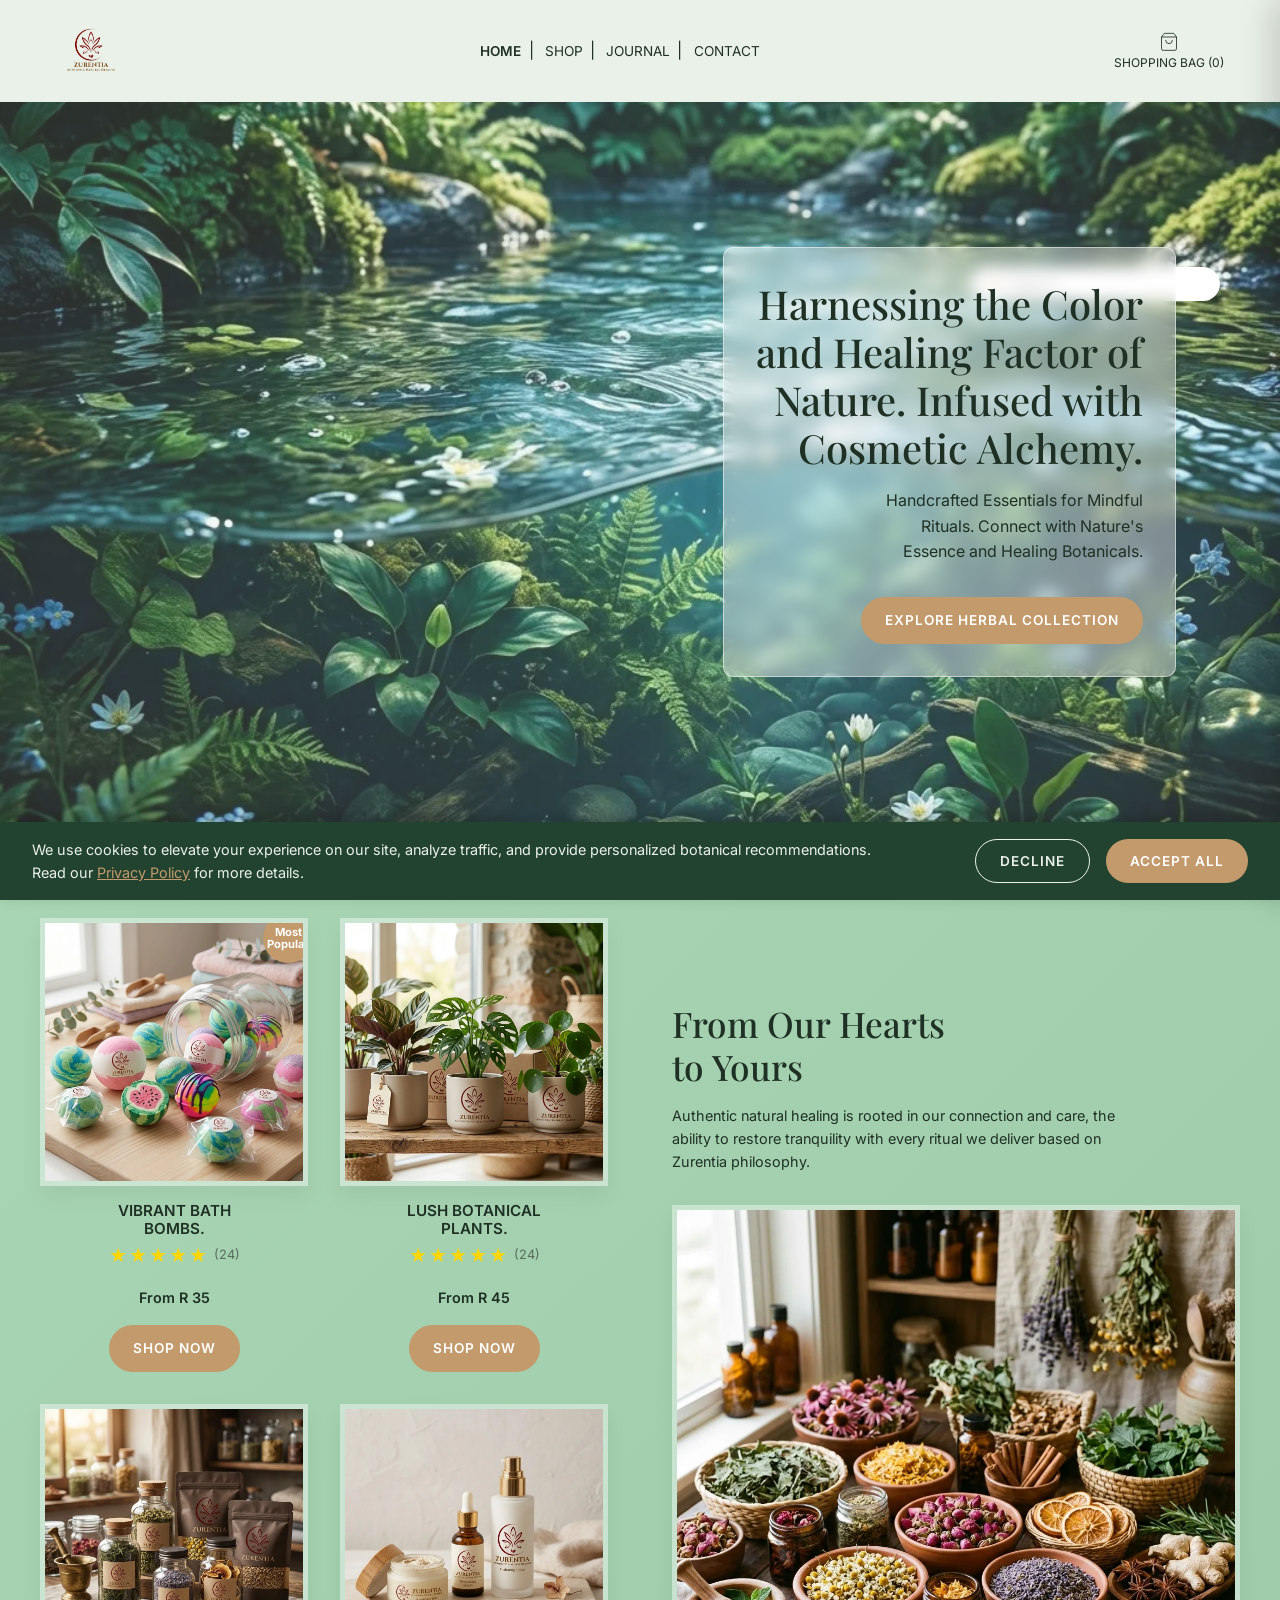
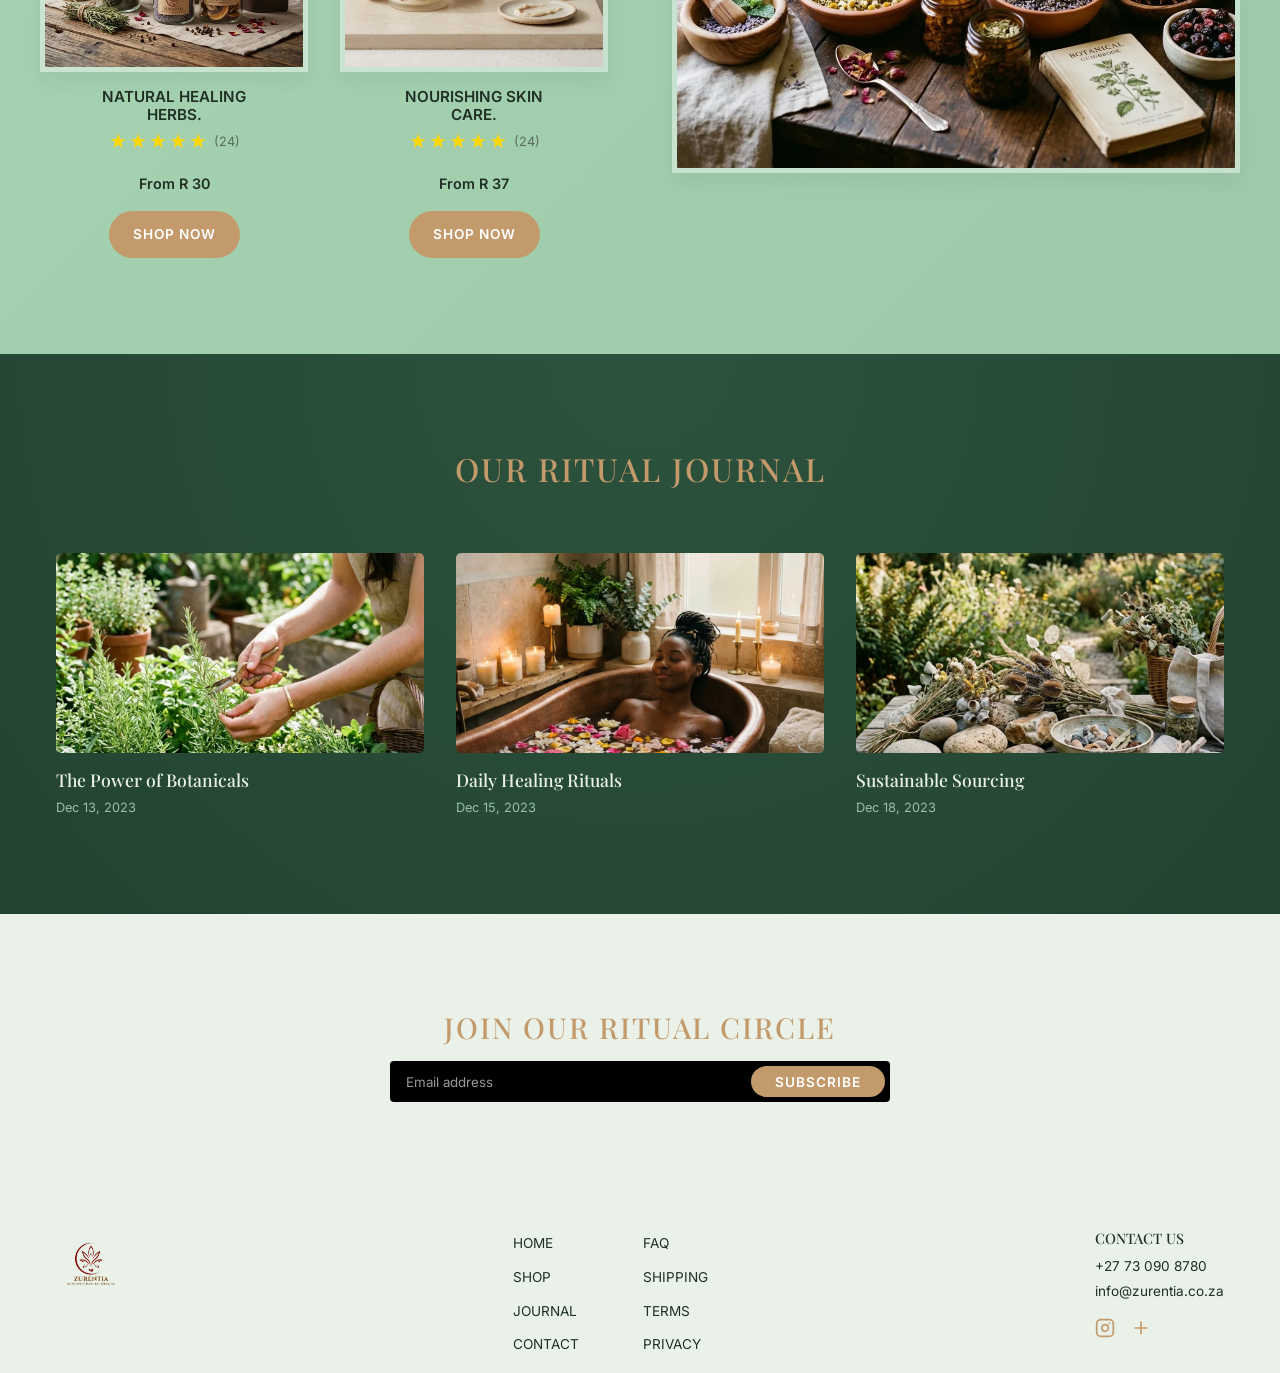
==== commit 2eb48aef: "perf: optimize png assets to webp for faster loading" ====
--- a/index.html
+++ b/index.html
@@ -13,14 +13,14 @@
     <meta property="og:url" content="https://www.zurentia.co.za/">
     <meta property="og:title" content="Zurentia | Authentic Natural Healing">
     <meta property="og:description" content="Handcrafted essentials for mindful rituals. Connect with Nature's Essence and Healing Botanicals.">
-    <meta property="og:image" content="https://www.zurentia.co.za/assets/hero_bg_new.png">
+    <meta property="og:image" content="https://www.zurentia.co.za/assets/hero_bg_new.webp">
     
     <!-- Twitter Cards -->
     <meta name="twitter:card" content="summary_large_image">
     <meta name="twitter:url" content="https://www.zurentia.co.za/">
     <meta name="twitter:title" content="Zurentia | Authentic Natural Healing">
     <meta name="twitter:description" content="Handcrafted essentials for mindful rituals. Connect with Nature's Essence and Healing Botanicals.">
-    <meta name="twitter:image" content="https://www.zurentia.co.za/assets/hero_bg_new.png">
+    <meta name="twitter:image" content="https://www.zurentia.co.za/assets/hero_bg_new.webp">
     
     <!-- Geographic Meta Tags (Local SEO) -->
     <meta name="geo.region" content="ZA">
@@ -70,7 +70,7 @@
     <link rel="preconnect" href="https://fonts.gstatic.com" crossorigin>
     <link href="https://fonts.googleapis.com/css2?family=Playfair+Display:ital,wght@0,400..900;1,400..900&family=Inter:wght@300;400;500;600&display=swap" rel="stylesheet">
     <link rel="icon" type="image/png" href="assets/logo.webp">
-    <link rel="preload" as="image" href="assets/hero_bg_new.png">
+    <link rel="preload" as="image" href="assets/hero_bg_new.webp">
     <link rel="stylesheet" href="styles.min.css">
 </head>
 <body>
@@ -105,7 +105,7 @@
         <!-- Hero Section -->
         <section class="hero">
             <div class="hero-bg">
-                <img src="assets/hero_bg_new.png" alt="Botanical Water Background">
+                <img src="assets/hero_bg_new.webp" alt="Botanical Water Background">
             </div>
             <div class="hero-content container">
                 <form class="search-bar" action="shop.html" method="get">
@@ -127,7 +127,7 @@
                 <a href="shop.html?type=Bath Bomb" class="product-card">
                     <div class="product-image">
                         <span class="badge">Most Popular</span>
-                        <img src="assets/cat_bath_bomb_new.png" alt="Vibrant Bath Bombs" loading="lazy">
+                        <img src="assets/cat_bath_bomb_new.webp" alt="Vibrant Bath Bombs" loading="lazy">
                     </div>
                     <h3>VIBRANT BATH<br>BOMBS.</h3>
                     <div class="product-rating"><span class="stars">★★★★★</span><span class="count">(24)</span></div>
@@ -137,7 +137,7 @@
                 <!-- Product 2 -->
                 <a href="shop.html?type=Plant" class="product-card">
                     <div class="product-image">
-                        <img src="assets/cat_plant_new.png" alt="Lush Botanical Plants" loading="lazy">
+                        <img src="assets/cat_plant_new.webp" alt="Lush Botanical Plants" loading="lazy">
                     </div>
                     <h3>LUSH BOTANICAL<br>PLANTS.</h3>
                     <div class="product-rating"><span class="stars">★★★★★</span><span class="count">(24)</span></div>
@@ -147,7 +147,7 @@
                 <!-- Product 3 -->
                 <a href="shop.html?type=Herb" class="product-card">
                     <div class="product-image">
-                        <img src="assets/cat_herbs_new.png" alt="Natural Healing Herbs" loading="lazy">
+                        <img src="assets/cat_herbs_new.webp" alt="Natural Healing Herbs" loading="lazy">
                     </div>
                     <h3>NATURAL HEALING<br>HERBS.</h3>
                     <div class="product-rating"><span class="stars">★★★★★</span><span class="count">(24)</span></div>
@@ -157,7 +157,7 @@
                 <!-- Product 4 -->
                 <a href="shop.html?type=SkinCare" class="product-card">
                     <div class="product-image">
-                        <img src="assets/cat_skincare_new.png" alt="Nourishing Skin Care" loading="lazy">
+                        <img src="assets/cat_skincare_new.webp" alt="Nourishing Skin Care" loading="lazy">
                     </div>
                     <h3>NOURISHING SKIN<br>CARE.</h3>
                     <div class="product-rating"><span class="stars">★★★★★</span><span class="count">(24)</span></div>
@@ -173,7 +173,7 @@
                     <p>Authentic natural healing is rooted in our connection and care, the ability to restore tranquility with every ritual we deliver based on Zurentia philosophy.</p>
                 </div>
                 <div class="promo-image">
-                    <img src="assets/promo_herbs_new.png" alt="Botanical Ingredients" loading="lazy">
+                    <img src="assets/promo_herbs_new.webp" alt="Botanical Ingredients" loading="lazy">
                 </div>
             </div>
         </section>
@@ -185,21 +185,21 @@
                 <div class="journal-grid">
                     <article class="journal-card" data-journal="botanicals" tabindex="0" role="button">
                         <div class="journal-image">
-                            <img src="assets/journal_1_new.png" alt="Botanical Ingredients" loading="lazy">
+                            <img src="assets/journal_1_new.webp" alt="Botanical Ingredients" loading="lazy">
                         </div>
                         <h3>The Power of Botanicals</h3>
                         <p class="date">Dec 13, 2023</p>
                     </article>
                     <article class="journal-card" data-journal="rituals" tabindex="0" role="button">
                         <div class="journal-image">
-                            <img src="assets/journal_2_new.png" alt="Bath Ritual" loading="lazy">
+                            <img src="assets/journal_2_new.webp" alt="Bath Ritual" loading="lazy">
                         </div>
                         <h3>Daily Healing Rituals</h3>
                         <p class="date">Dec 15, 2023</p>
                     </article>
                     <article class="journal-card" data-journal="sourcing" tabindex="0" role="button">
                         <div class="journal-image">
-                            <img src="assets/journal_3_new.png" alt="Natural Elements" loading="lazy">
+                            <img src="assets/journal_3_new.webp" alt="Natural Elements" loading="lazy">
                         </div>
                         <h3>Sustainable Sourcing</h3>
                         <p class="date">Dec 18, 2023</p>
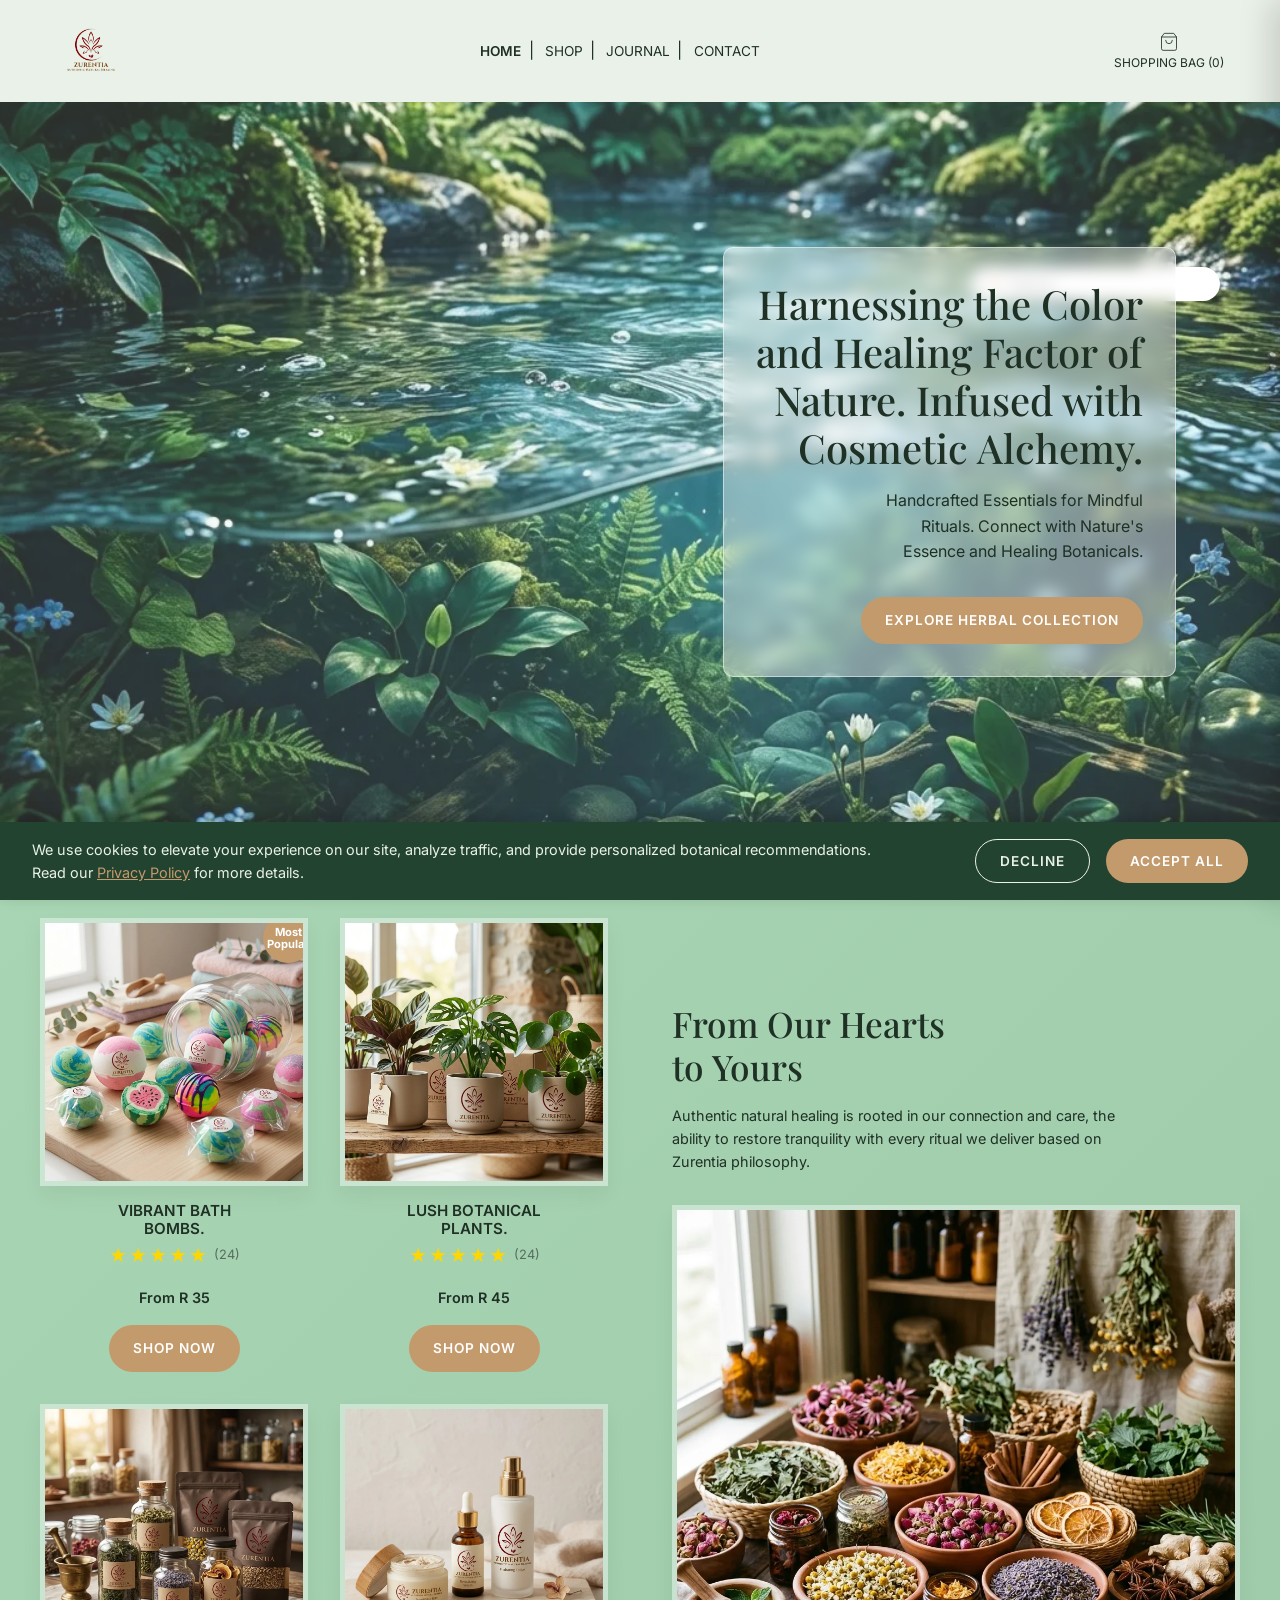
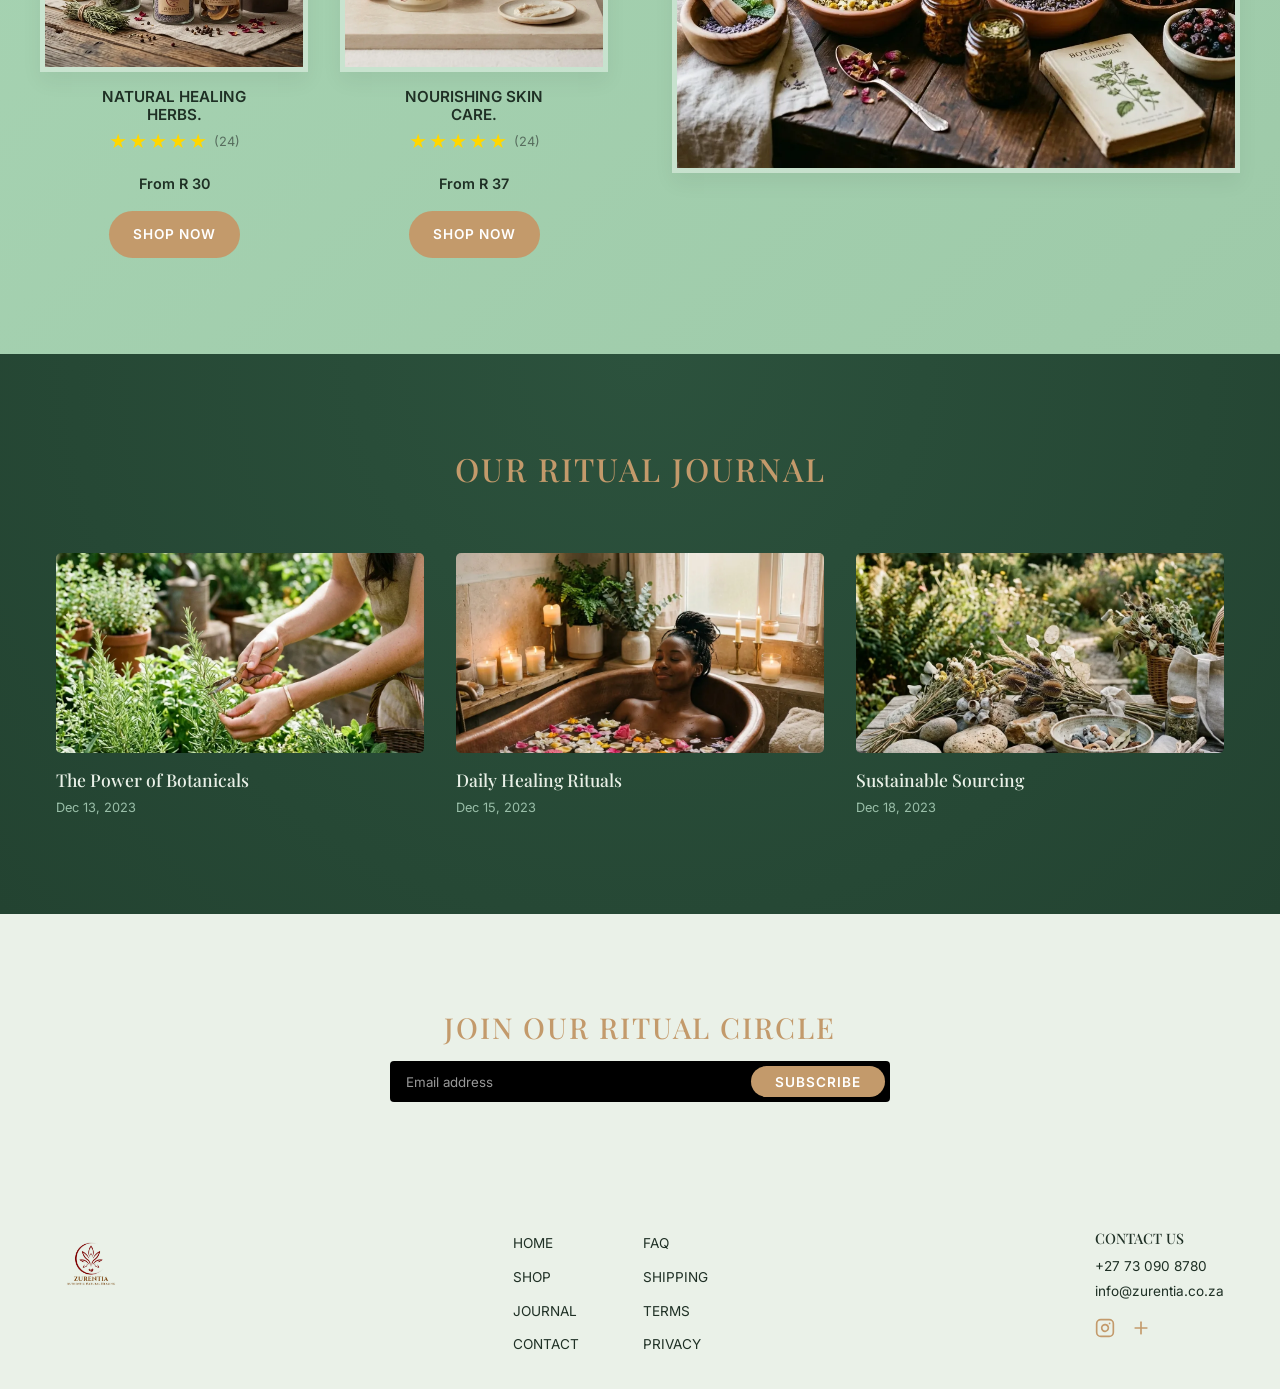
==== commit fd0240d5: "fix: correctly add cache busting without erasing files" ====
--- a/index.html
+++ b/index.html
@@ -71,7 +71,7 @@
     <link href="https://fonts.googleapis.com/css2?family=Playfair+Display:ital,wght@0,400..900;1,400..900&family=Inter:wght@300;400;500;600&display=swap" rel="stylesheet">
     <link rel="icon" type="image/png" href="assets/logo.webp">
     <link rel="preload" as="image" href="assets/hero_bg_new.webp">
-    <link rel="stylesheet" href="styles.min.css">
+    <link rel="stylesheet" href="styles.min.css?v=1.2">
 </head>
 <body>
     <header class="site-header">
@@ -356,7 +356,7 @@
         </div>
     </aside>
 
-    <script src="main.min.js"></script>
+    <script src="main.min.js?v=1.2"></script>
 
 </body>
 </html>
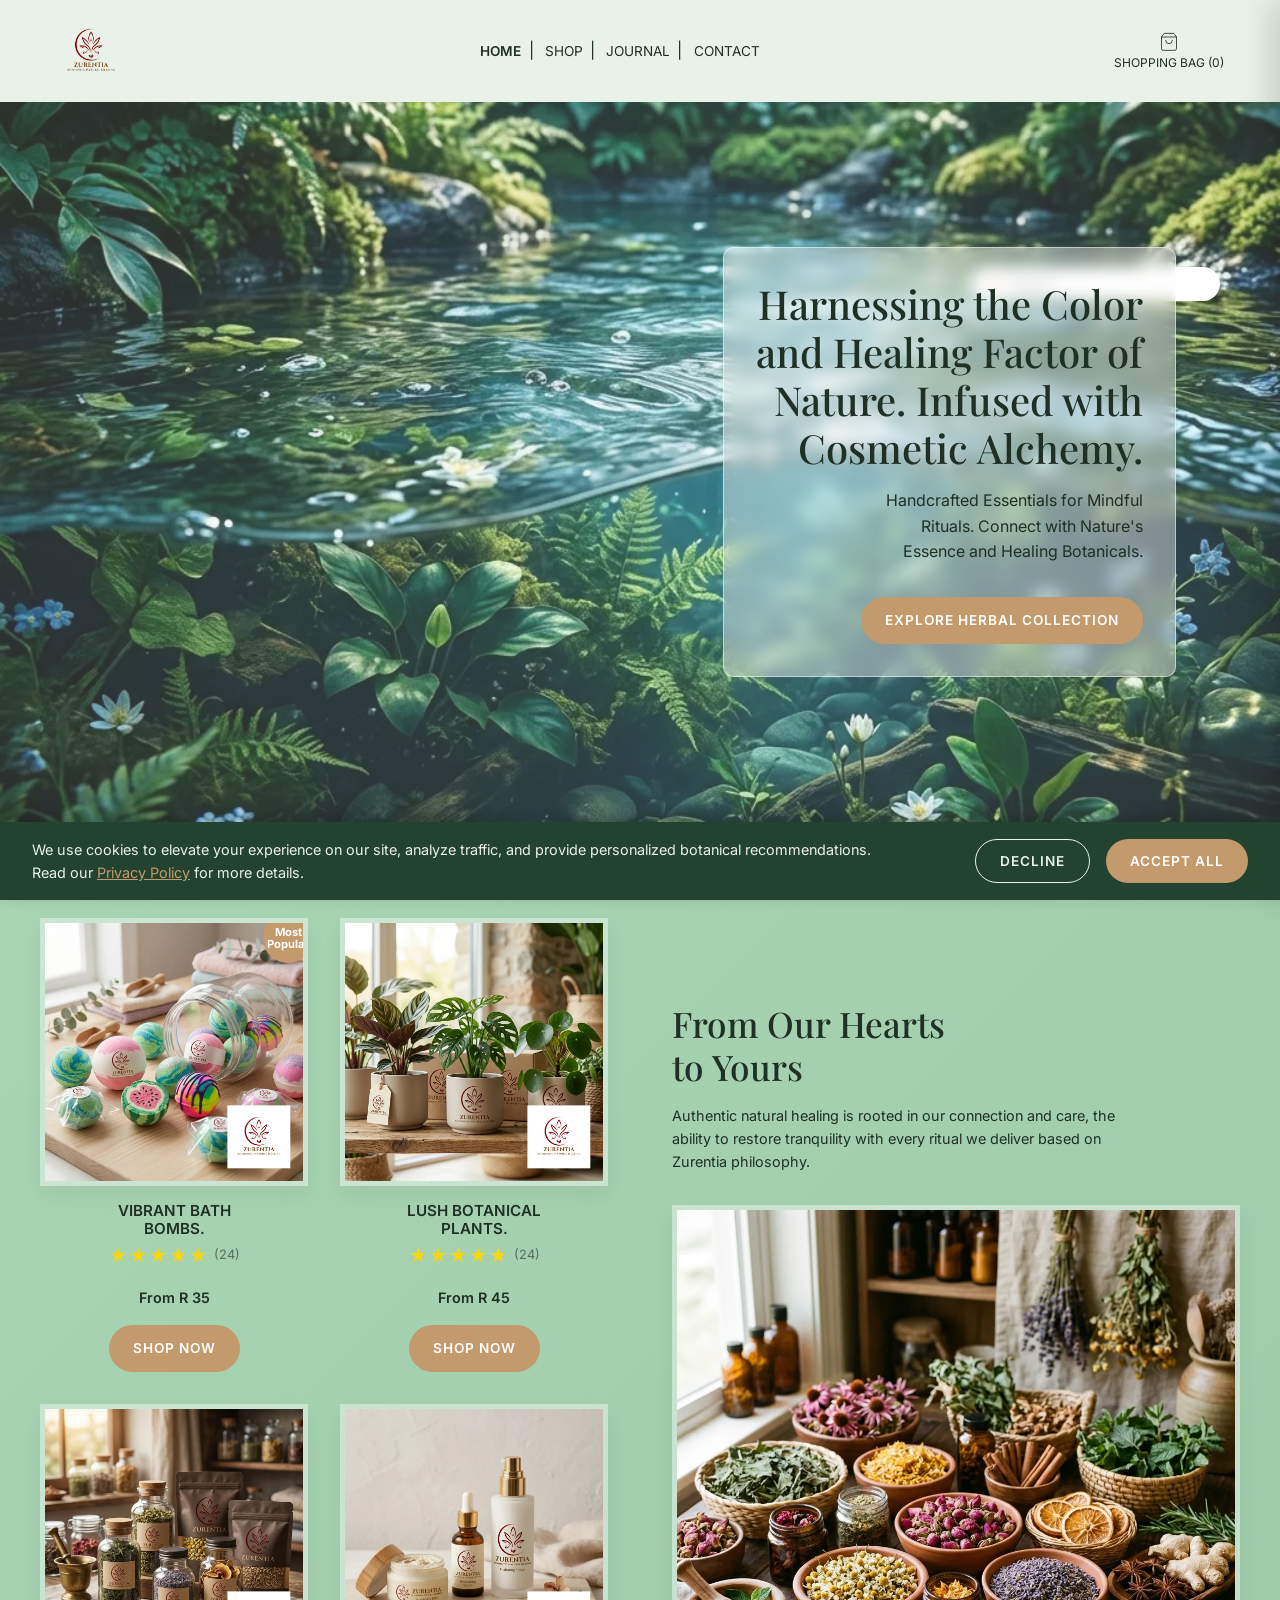
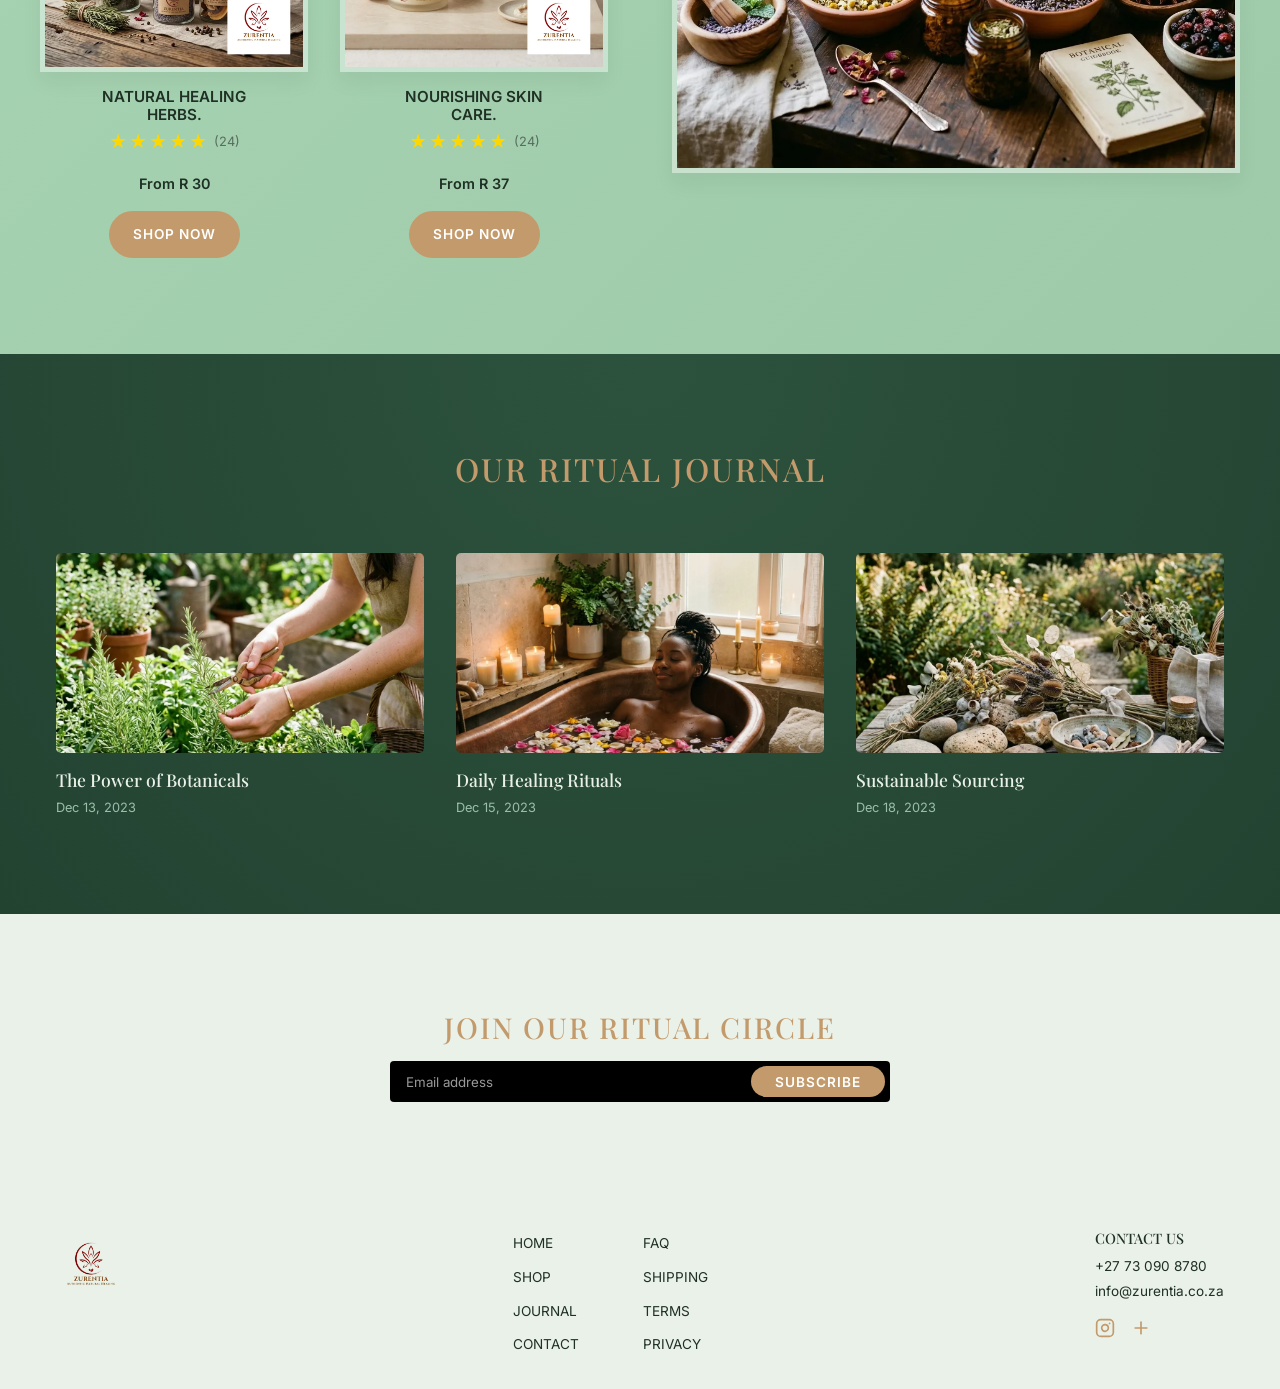
==== commit b91a49af: "feat: add comprehensive product image library and update site SEO and configuration files" ====
--- a/index.html
+++ b/index.html
@@ -3,6 +3,7 @@
 <head>
     <meta charset="UTF-8">
     <meta name="viewport" content="width=device-width, initial-scale=1.0">
+    <meta name="robots" content="index, follow, max-snippet:-1, max-image-preview:large, max-video-preview:-1">
     <!-- Basic SEO -->
     <meta name="description" content="Zurentia offers authentic natural healing products. Handcrafted essentials for mindful rituals infused with cosmetic alchemy.">
     <link rel="canonical" href="https://www.zurentia.co.za/">
@@ -35,7 +36,12 @@
           "@type": "Organization",
           "@id": "https://www.zurentia.co.za/#organization",
           "name": "Zurentia",
+          "description": "Zurentia is a premier brand offering authentic natural healing products, handcrafted botanical essentials, bath bombs, skincare, and herbs from South Africa.",
           "url": "https://www.zurentia.co.za/",
+          "sameAs": [
+            "https://www.facebook.com/zurentia",
+            "https://www.instagram.com/zurentia"
+          ],
           "logo": {
             "@type": "ImageObject",
             "url": "https://www.zurentia.co.za/assets/logo.webp"
